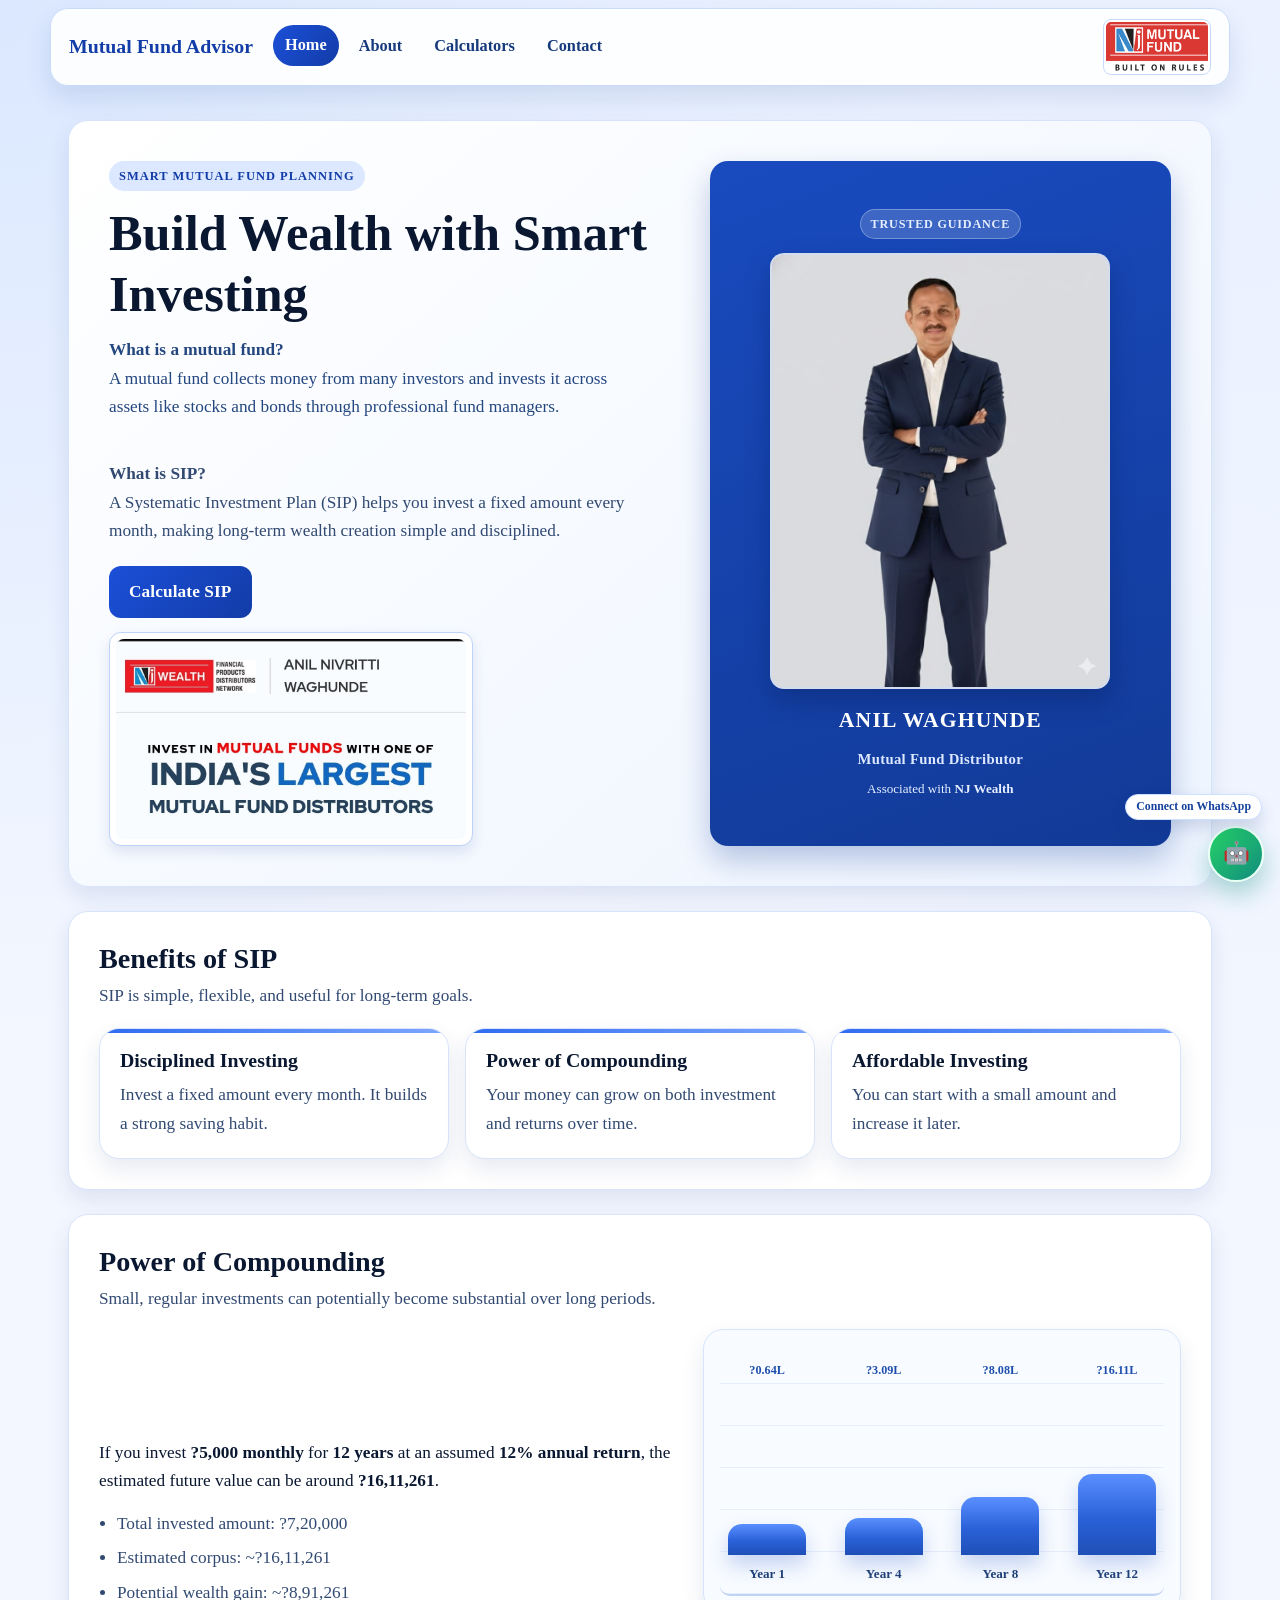
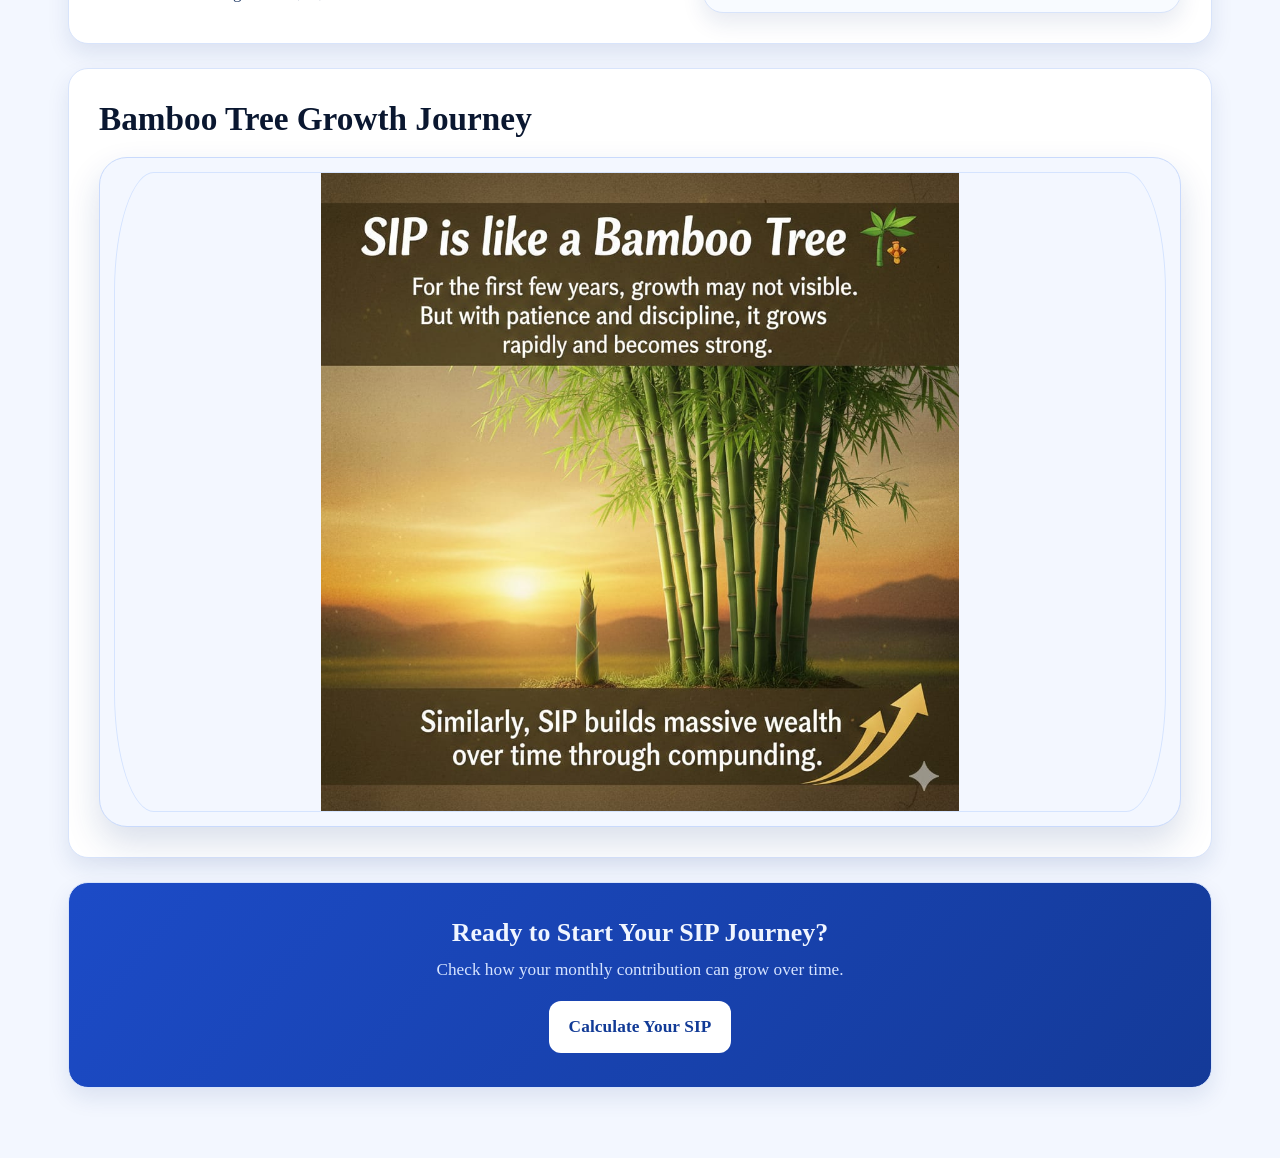
==== index.html @ 0ec26c94 "Add files via upload" ====
<!DOCTYPE html>
<html lang="en">
<head>
  <meta charset="UTF-8">
  <meta name="viewport" content="width=device-width, initial-scale=1.0">
  <title>Mutual Fund Advisor - Home</title>
  <link rel="stylesheet" href="style.css">
</head>
<body>
<header>
  <nav class="navbar">
    <a class="brand" href="index.html">Mutual Fund Advisor</a>
    <ul class="nav-links">
      <li><a class="active" href="index.html">Home</a></li>
      <li><a href="about.html">About</a></li>
      <li><a href="calculators.html">Calculators</a></li>
      <li><a href="contact.html">Contact</a></li>
    </ul>
    <div class="nav-right-logo">
      <img src="mutual-fund-logo.png" alt="Mutual Fund Built on Rules logo" onerror="this.onerror=null;this.src='NJ logo.png';">
    </div>
</nav>
</header>

<main class="home-page">
  <section class="hero">
    <div class="hero-content">
      <p class="eyebrow">Smart Mutual Fund Planning</p>
      <h1>Build Wealth with Smart Investing</h1>
      <p class="hero-intro"><strong>What is a mutual fund?</strong><br> A mutual fund collects money from many investors and invests it across assets like stocks and bonds through professional fund managers.</p>
      <br>
      <p class="hero-text"><strong>What is SIP?</strong><br> A Systematic Investment Plan (SIP) helps you invest a fixed amount every month, making long-term wealth creation simple and disciplined.</p>
      <a class="button" href="calculators.html">Calculate SIP</a>

      <div class="nj-left-badge">
        <img class="nj-left-image" src="nj-image.jpg" alt="NJ Wealth distribution network" onerror="this.onerror=null;this.src='NJ_image .jpeg';">
      </div>
    </div>

    <div class="hero-highlight distributor-box">
      <p class="distributor-kicker">Trusted Guidance</p>
      <img class="distributor-photo" src="distributor.jpg" alt="ANIL WAGHUNDE - Mutual Fund Distributor">
      <p class="distributor-name">ANIL WAGHUNDE</p>
      <p class="distributor-caption">Mutual Fund Distributor</p>
      <p class="distributor-affiliation">Associated with <b>NJ Wealth</b></p>
    </div>
  </section>

  <section class="section-block benefits">
    <div class="section-title">
      <h2>Benefits of SIP</h2>
      <p>SIP is simple, flexible, and useful for long-term goals.</p>
    </div>

    <div class="benefit-grid">
      <article class="benefit-card">
        <h3>Disciplined Investing</h3>
        <p>Invest a fixed amount every month. It builds a strong saving habit.</p>
      </article>

      <article class="benefit-card">
        <h3>Power of Compounding</h3>
        <p>Your money can grow on both investment and returns over time.</p>
      </article>

      <article class="benefit-card">
        <h3>Affordable Investing</h3>
        <p>You can start with a small amount and increase it later.</p>
      </article>
    </div>
  </section>

  <section class="section-block compounding">
    <div class="section-title">
      <h2>Power of Compounding</h2>
      <p>Small, regular investments can potentially become substantial over long periods.</p>
    </div>

    <div class="compounding-layout">
      <div class="compounding-copy">
        <p>If you invest <strong>?5,000 monthly</strong> for <strong>12 years</strong> at an assumed <strong>12% annual return</strong>, the estimated future value can be around <strong>?16,11,261</strong>.</p>
        <ul class="fact-list">
          <li>Total invested amount: ?7,20,000</li>
          <li>Estimated corpus: ~?16,11,261</li>
          <li>Potential wealth gain: ~?8,91,261</li>
        </ul>
</div>

      <div class="growth-visual" role="img" aria-label="Illustrative SIP growth for 12 years from year 1 to year 12.">
        <div class="growth-chart">
          <div class="bar-group">
            <span class="bar-value">?0.64L</span>
            <div class="bar" style="--h: 12%;"></div>
            <span class="bar-year">Year 1</span>
          </div>
          <div class="bar-group">
            <span class="bar-value">?3.09L</span>
            <div class="bar" style="--h: 22%;"></div>
            <span class="bar-year">Year 4</span>
          </div>
          <div class="bar-group">
            <span class="bar-value">?8.08L</span>
            <div class="bar" style="--h: 34%;"></div>
            <span class="bar-year">Year 8</span>
          </div>
          <div class="bar-group">
            <span class="bar-value">?16.11L</span>
            <div class="bar" style="--h: 48%;"></div>
            <span class="bar-year">Year 12</span>
          </div>
        </div>
      </div>
    </div>
  </section>

  <section class="section-block bamboo-section">
    <h2>Bamboo Tree Growth Journey</h2>

    <div class="bamboo-photo-frame">
      <img class="bamboo-photo" src="bambootree 2.png" alt="Bamboo tree growth by years" onerror="this.onerror=null;this.src='bamboo.jpg';">
    </div>
  </section>

  <section class="section-block cta"> 
    <h2>Ready to Start Your SIP Journey?</h2>
    <p>Check how your monthly contribution can grow over time.</p>
    <a class="button" href="calculators.html">Calculate Your SIP</a>
  </section>
</main>

<script src="script.js"></script>
</body>
</html>
---- style.css ----
:root {
  --bg: #f3f7ff;
  --surface: #ffffff;
  --surface-soft: #f8fbff;
  --text: #0a1730;
  --muted: #324a72;
  --primary: #1b4fd8;
  --primary-dark: #123ca7;
  --primary-soft: #dce8ff;
  --line: #d8e4fb;
  --shadow: 0 14px 34px rgba(25, 64, 146, 0.14);
  --shadow-soft: 0 10px 22px rgba(20, 52, 118, 0.1);
}

* {
  box-sizing: border-box;
  margin: 0;
  padding: 0;
}

html {
  scroll-behavior: smooth;
}

body {
  min-height: 100vh;
  font-family: "Times New Roman", Times, serif;
  font-size: 1.08rem;
  line-height: 1.65;
  color: var(--text);
  background:
    radial-gradient(circle at 0% 0%, #dbe8ff 0, transparent 34%),
    radial-gradient(circle at 96% 5%, #eaf1ff 0, transparent 36%),
    var(--bg);
}

h1,
h2,
h3,
.brand {
  font-family: "Times New Roman", Times, serif;
  line-height: 1.2;
  letter-spacing: 0;
}

img {
  max-width: 100%;
  display: block;
}

header {
  position: sticky;
  top: 0;
  z-index: 100;
  padding: 8px 14px 0;
}

.navbar {
  max-width: 1180px;
  margin: 0 auto;
  padding: 10px 18px;
  display: flex;
  flex-wrap: wrap;
  align-items: center;
  gap: 14px 20px;
  border: 1px solid #c9dafc;
  border-radius: 18px;
  background: rgba(255, 255, 255, 0.9);
  backdrop-filter: blur(10px);
  box-shadow: 0 12px 26px rgba(18, 54, 129, 0.12);
}

.brand {
  color: var(--primary-dark);
  text-decoration: none;
  font-size: 1.24rem;
  font-weight: 700;
}

.nav-links {
  list-style: none;
  display: flex;
  flex-wrap: wrap;
  gap: 8px;
}

.nav-right-logo {
  margin-left: auto;
  display: flex;
  align-items: center;
}

.nav-right-logo img {
  width: 108px;
  height: auto;
  border-radius: 8px;
  border: 1px solid #c7d9ff;
  background: #fff;
  padding: 2px;
}

.nav-links a {
  display: inline-block;
  text-decoration: none;
  color: #163a7c;
  font-size: 1.02rem;
  font-weight: 600;
  border-radius: 999px;
  padding: 7px 12px;
  transition: background-color 0.25s ease, color 0.25s ease, transform 0.25s ease;
}

.nav-links a:hover,
.nav-links a.active {
  color: #fff;
  background: linear-gradient(125deg, var(--primary), var(--primary-dark));
  transform: translateY(-1px);
}

.home-page {
  max-width: 1180px;
  margin: 34px auto 70px;
  padding: 0 20px;
  display: grid;
  gap: 24px;
}

.hero,
.section-block,
.container,
.benefit-card,
.growth-visual,
.timeline-list li {
  border: 1px solid var(--line);
  border-radius: 20px;
  background: var(--surface);
  box-shadow: var(--shadow-soft);
}

.hero {
  padding: 40px;
  display: grid;
  grid-template-columns: 1.25fr 1fr;
  gap: 24px;
  background:
    linear-gradient(140deg, #ffffff 0%, #f5f9ff 55%, #eef5ff 100%);
}

.eyebrow {
  display: inline-block;
  margin-bottom: 12px;
  padding: 5px 10px;
  border-radius: 999px;
  font-size: 0.78rem;
  letter-spacing: 1px;
  font-weight: 700;
  text-transform: uppercase;
  color: var(--primary-dark);
  background: var(--primary-soft);
}

.hero h1 {
  font-size: clamp(2rem, 4vw, 3.15rem);
  margin-bottom: 12px;
}

.hero-intro,
.hero-text {
  max-width: 60ch;
}

.hero-intro {
  color: #24477f;
  margin-bottom: 10px;
}

.hero-text {
  color: var(--muted);
  margin-bottom: 20px;
}

.nj-left-badge {
  margin-top: 14px;
  width: fit-content;
  max-width: 390px;
  border: 1px solid #bfd2fa;
  border-radius: 12px;
  background: #ffffff;
  padding: 6px;
  box-shadow: 0 6px 14px rgba(17, 61, 152, 0.12);
}

.nj-left-image {
  width: 100%;
  max-width: 350px;
  height: auto;
  display: block;
  border-radius: 8px;
  object-fit: contain;
}

.hero-highlight {
  padding: 22px;
  border-radius: 18px;
  background: linear-gradient(160deg, #194bbf, #123a97);
  color: #eaf2ff;
  box-shadow: 0 14px 30px rgba(22, 60, 150, 0.28);
}

.distributor-box {
  display: grid;
  align-content: center;
  justify-items: center;
  gap: 14px;
}

.distributor-photo {
  width: 100%;
  max-width: 340px;
  max-height: 520px;
  height: auto;
  object-fit: contain;
  object-position: center;
  border-radius: 14px;
  border: 2px solid rgba(227, 237, 255, 0.5);
  box-shadow: 0 12px 24px rgba(6, 30, 91, 0.35);
  background: #c6cede;
}

.distributor-kicker {
  display: inline-block;
  padding: 4px 10px;
  border-radius: 999px;
  background: rgba(255, 255, 255, 0.16);
  border: 1px solid rgba(220, 234, 255, 0.35);
  color: #e5efff;
  font-size: 0.76rem;
  font-weight: 700;
  letter-spacing: 0.8px;
  text-transform: uppercase;
}

.distributor-name {
  font-size: 1.35rem;
  font-weight: 800;
  letter-spacing: 1.2px;
  color: #ffffff;
  text-align: center;
}

.distributor-caption {
  margin-top: -6px;
  font-size: 0.92rem;
  font-weight: 600;
  letter-spacing: 0.3px;
  color: #dbe8ff;
  text-align: center;
}

.distributor-affiliation {
  margin-top: -6px;
  max-width: 34ch;
  font-size: 0.82rem;
  line-height: 1.45;
  color: #e5efff;
  text-align: center;
}

.highlight-label {
  font-size: 0.78rem;
  font-weight: 600;
  letter-spacing: 1px;
  text-transform: uppercase;
  opacity: 0.9;
}

.highlight-value {
  margin: 10px 0;
  font-size: clamp(1.8rem, 2.8vw, 2.35rem);
  font-family: "Times New Roman", Times, serif;
  font-weight: 700;
}

.highlight-text {
  color: #d8e5ff;
  font-size: 0.95rem;
}

.mini-growth {
  margin-top: 14px;
  padding: 10px 10px 8px;
  border: 1px solid rgba(214, 229, 255, 0.35);
  border-radius: 12px;
  background: rgba(255, 255, 255, 0.08);
}

.mini-growth-bars {
  height: 72px;
  display: grid;
  grid-template-columns: repeat(4, minmax(0, 1fr));
  gap: 8px;
  align-items: end;
}

.mini-bar {
  display: block;
  height: var(--h);
  min-height: 18%;
  border-radius: 8px 8px 2px 2px;
  background: linear-gradient(180deg, #9ec0ff, #eaf2ff);
}

.mini-growth-labels {
  margin-top: 6px;
  display: grid;
  grid-template-columns: repeat(4, minmax(0, 1fr));
  gap: 8px;
}

.mini-growth-labels span {
  text-align: center;
  font-size: 0.72rem;
  color: #dbe7ff;
}

.button {
  display: inline-flex;
  align-items: center;
  justify-content: center;
  text-decoration: none;
  border: none;
  font-family: "Times New Roman", Times, serif;
  font-weight: 700;
  letter-spacing: 0.1px;
  color: #fff;
  background: linear-gradient(130deg, var(--primary), var(--primary-dark));
  padding: 12px 20px;
  border-radius: 12px;
  transition: transform 0.25s ease, box-shadow 0.25s ease, filter 0.25s ease;
}

.button:hover {
  transform: translateY(-2px);
  box-shadow: 0 10px 22px rgba(27, 79, 216, 0.3);
  filter: brightness(1.04);
}

.button:active {
  transform: translateY(0);
}

.section-block {
  padding: 30px;
}

.section-title h2 {
  font-size: clamp(1.45rem, 2.2vw, 2rem);
  margin-bottom: 6px;
}

.section-title p {
  color: var(--muted);
}

.benefit-grid {
  margin-top: 18px;
  display: grid;
  grid-template-columns: repeat(3, minmax(0, 1fr));
  gap: 16px;
}

.benefit-card {
  position: relative;
  padding: 20px;
  overflow: hidden;
  transition: transform 0.25s ease, box-shadow 0.25s ease;
}

.benefit-card::before {
  content: "";
  position: absolute;
  inset: 0 0 auto 0;
  height: 4px;
  background: linear-gradient(90deg, #2d6bf0, #7ea6ff);
}

.benefit-card:hover {
  transform: translateY(-4px);
  box-shadow: var(--shadow);
}

.benefit-card h3 {
  font-size: 1.24rem;
  margin-bottom: 8px;
}

.benefit-card p {
  color: var(--muted);
}

.compounding-layout {
  margin-top: 16px;
  display: grid;
  grid-template-columns: 1.1fr 0.9fr;
  gap: 20px;
  align-items: end;
}

.fact-list {
  margin-top: 14px;
  padding-left: 18px;
  color: var(--muted);
}

.fact-list li {
  margin-bottom: 6px;
}

.growth-visual {
  padding: 16px;
  background: var(--surface-soft);
}

.growth-chart {
  height: 250px;
  display: flex;
  align-items: end;
  justify-content: space-between;
  gap: 10px;
  padding: 14px 8px 10px;
  border-bottom: 2px solid #bfd1f4;
  border-radius: 10px;
  background:
    repeating-linear-gradient(
      to top,
      rgba(30, 86, 210, 0.08) 0,
      rgba(30, 86, 210, 0.08) 1px,
      transparent 1px,
      transparent 42px
    );
}

.bar-group {
  width: 78px;
  height: 100%;
  display: grid;
  grid-template-rows: auto 1fr auto;
  justify-items: center;
  align-items: end;
}

.bar-value {
  margin-bottom: 6px;
  font-size: 0.76rem;
  font-weight: 700;
  color: #1e4fae;
}

.bar {
  width: 100%;
  height: var(--h);
  min-height: 18%;
  border-radius: 14px 14px 0 0;
  background: linear-gradient(180deg, #5a8fff 0%, #2a61d8 55%, #1f4fb7 100%);
  box-shadow: 0 10px 20px rgba(34, 86, 201, 0.24);
}

.bar-year {
  margin-top: 8px;
  font-size: 0.82rem;
  font-weight: 700;
  color: #1f3f78;
}

.chart-caption {
  margin-top: 14px;
  font-size: 0.84rem;
  color: var(--muted);
}

.timeline-list {
  margin-top: 14px;
  list-style: none;
  display: grid;
  gap: 12px;
}

.timeline-list li {
  position: relative;
  padding: 15px 16px 15px 48px;
  background: linear-gradient(180deg, #ffffff, #f7fbff);
}

.timeline-list li::before {
  content: "";
  position: absolute;
  left: 16px;
  top: 20px;
  width: 15px;
  height: 15px;
  border-radius: 50%;
  background: linear-gradient(180deg, #4f86f7, #2a66ea);
  box-shadow: 0 0 0 4px rgba(75, 130, 245, 0.2);
}

.year {
  font-family: "Times New Roman", Times, serif;
  font-weight: 700;
}

.timeline-list li p:last-child {
  color: var(--muted);
}

.cta {
  text-align: center;
  padding: 34px;
  background: linear-gradient(130deg, #1c4bc7, #143a98);
  color: #f0f5ff;
}

.cta p {
  color: #d5e3ff;
  margin: 8px 0 16px;
}

.cta .button {
  color: #113a96;
  background: #ffffff;
}

.container {
  max-width: 980px;
  margin: 42px auto 72px;
  padding: 34px;
  background: linear-gradient(180deg, #ffffff, #f9fbff);
}

.container h1 {
  font-size: clamp(1.8rem, 3vw, 2.5rem);
  margin-bottom: 10px;
}

.container p {
  color: var(--muted);
  font-size: 1.02rem;
  max-width: 70ch;
}

.reveal {
  opacity: 0;
  transform: translateY(20px);
  transition: opacity 0.6s ease, transform 0.6s ease;
}

.reveal.in-view {
  opacity: 1;
  transform: translateY(0);
}

@media (max-width: 1024px) {
  .hero {
    grid-template-columns: 1fr;
  }

  .compounding-layout {
    grid-template-columns: 1fr;
  }

  .benefit-grid {
    grid-template-columns: repeat(2, minmax(0, 1fr));
  }

  .container {
    margin-left: 16px;
    margin-right: 16px;
  }
}

@media (max-width: 760px) {
  .home-page {
    margin-top: 24px;
    padding: 0 12px;
    gap: 18px;
  }

  .hero,
  .section-block,
  .container {
    border-radius: 16px;
  }

  .hero {
    padding: 24px;
  }

  .nj-left-badge {
    max-width: 320px;
  }

  .nj-left-image {
    max-width: 300px;
  }

  .section-block,
  .container {
    padding: 22px;
  }

  .benefit-grid {
    grid-template-columns: 1fr;
  }

  .navbar {
    padding: 12px;
    border-radius: 14px;
  }

  .nav-links {
    gap: 4px;
  }

  .nav-right-logo {
    width: 100%;
    justify-content: flex-end;
  }

  .nav-right-logo img {
    width: 86px;
  }

  .nav-links a {
    font-size: 0.88rem;
    padding: 6px 10px;
  }

  .bar-group {
    width: 66px;
  }
}

@media (max-width: 520px) {
  .growth-chart {
    height: 220px;
    gap: 6px;
    padding: 12px 4px 8px;
  }

  .bar-group {
    width: 56px;
  }

  .bar-value {
    font-size: 0.7rem;
  }

  .bar-year {
    font-size: 0.76rem;
  }

  .chart-caption {
    margin-top: 12px;
  }

  .brand {
    font-size: 1rem;
  }
}

@media (prefers-reduced-motion: reduce) {
  html {
    scroll-behavior: auto;
  }

  * {
    animation: none !important;
    transition: none !important;
  }

  .reveal {
    opacity: 1;
    transform: none;
  }
}

.calculators-page {
  max-width: 1180px;
  margin: 34px auto 70px;
  padding: 0 20px;
  display: grid;
  gap: 20px;
}

.page-intro-card {
  border: 1px solid var(--line);
  border-radius: 20px;
  background: linear-gradient(145deg, #ffffff, #f4f8ff);
  box-shadow: var(--shadow-soft);
  padding: 30px;
}

.page-intro-card h1 {
  font-size: clamp(1.75rem, 3.1vw, 2.6rem);
  margin-bottom: 8px;
}

.page-intro-card p {
  max-width: 72ch;
  color: var(--muted);
}

.calculator-grid {
  display: grid;
  grid-template-columns: repeat(2, minmax(0, 1fr));
  gap: 18px;
}

.calculator-card {
  border: 1px solid var(--line);
  border-radius: 20px;
  background: #ffffff;
  box-shadow: var(--shadow-soft);
  padding: 24px;
}

.calculator-card h2 {
  font-size: 1.28rem;
  margin-bottom: 10px;
  color: #143770;
}

.calculator-desc {
  color: var(--muted);
  margin-bottom: 14px;
  font-size: 0.95rem;
}

.calculator-form {
  display: grid;
  gap: 12px;
}

.form-group {
  display: grid;
  gap: 6px;
}

.form-group label {
  font-weight: 600;
  font-size: 0.9rem;
  color: #234a8d;
}

.form-group input {
  width: 100%;
  border: 1px solid #bfd3fb;
  border-radius: 12px;
  padding: 11px 12px;
  background: #fbfdff;
  font: inherit;
  color: var(--text);
  transition: border-color 0.2s ease, box-shadow 0.2s ease;
}

.form-group input:focus {
  outline: none;
  border-color: #2f67e8;
  box-shadow: 0 0 0 3px rgba(47, 103, 232, 0.16);
}

.calc-button {
  margin-top: 2px;
}

.result-box {
  margin-top: 16px;
  border: 1px solid #cddcfb;
  border-radius: 14px;
  background: #f7faff;
  padding: 14px;
}

.result-box p {
  display: flex;
  align-items: center;
  justify-content: space-between;
  gap: 10px;
  margin-bottom: 8px;
  color: #274674;
}

.result-box p:last-child {
  margin-bottom: 0;
}

.result-box strong {
  color: #123a9f;
}

.result-message {
  color: #b02222 !important;
  font-weight: 600;
  justify-content: flex-start !important;
}

@media (max-width: 1024px) {
  .calculator-grid {
    grid-template-columns: 1fr;
  }
}

@media (max-width: 760px) {
  .calculators-page {
    margin-top: 24px;
    padding: 0 12px;
  }

  .page-intro-card,
  .calculator-card {
    border-radius: 16px;
    padding: 20px;
  }
}








.bamboo-section h2 {
  margin-bottom: 18px;
  font-size: clamp(1.6rem, 2.6vw, 2.2rem);
}

.bamboo-photo-frame {
  max-width: 1120px;
  margin: 0 auto;
  padding: 14px;
  border: 1px solid #c9dafc;
  border-radius: 28px;
  background: var(--bg);
  box-shadow: 0 16px 34px rgba(18, 54, 129, 0.16);
  overflow: hidden;
}

.bamboo-photo {
  width: 100%;
  height: auto;
  max-height: 640px;
  object-fit: contain;
  object-position: center;
  border-radius: 40px / 120px;
  border: 1px solid #d5e4ff;
}











.about-page {
  max-width: 1180px;
  margin: 34px auto 70px;
  padding: 0 20px;
  display: grid;
  gap: 18px;
}

.about-hero-card,
.about-card,
.about-closing {
  border: 1px solid var(--line);
  border-radius: 20px;
  background: var(--surface);
  box-shadow: var(--shadow-soft);
}

.about-hero-card {
  padding: 30px;
}

.about-tag {
  display: inline-block;
  margin-bottom: 10px;
  padding: 5px 10px;
  border-radius: 999px;
  font-size: 0.78rem;
  font-weight: 700;
  letter-spacing: 0.9px;
  text-transform: uppercase;
  color: var(--primary-dark);
  background: var(--primary-soft);
}

.about-hero-card h1 {
  font-size: clamp(1.9rem, 3vw, 2.7rem);
  margin-bottom: 12px;
}

.about-hero-card p {
  color: var(--muted);
  max-width: 78ch;
  margin-bottom: 8px;
}

.about-hero-card p:last-child {
  margin-bottom: 0;
}

.about-grid {
  display: grid;
  grid-template-columns: repeat(2, minmax(0, 1fr));
  gap: 16px;
}

.about-card {
  padding: 24px;
}

.about-card h2 {
  font-size: 1.35rem;
  margin-bottom: 8px;
}

.about-card p {
  color: var(--muted);
  margin-bottom: 10px;
}

.about-list {
  list-style: none;
  display: grid;
  gap: 8px;
}

.about-list li {
  position: relative;
  padding-left: 20px;
  color: #24477f;
  font-weight: 500;
}

.about-list li::before {
  content: "";
  width: 8px;
  height: 8px;
  border-radius: 50%;
  background: #2a66ea;
  position: absolute;
  left: 0;
  top: 10px;
}

.about-closing {
  padding: 20px 24px;
  background: linear-gradient(130deg, #1c4bc7, #143a98);
}

.about-closing p {
  color: #e8f0ff;
  text-align: center;
  font-weight: 600;
}

@media (max-width: 760px) {
  .about-page {
    margin-top: 24px;
    padding: 0 12px;
  }

  .about-grid {
    grid-template-columns: 1fr;
  }

  .about-hero-card,
  .about-card,
  .about-closing {
    border-radius: 16px;
  }

  .about-hero-card,
  .about-card {
    padding: 20px;
  }
}

.contact-page {
  max-width: 1180px;
  margin: 34px auto 70px;
  padding: 0 20px;
  display: grid;
  grid-template-columns: 1fr 1fr;
  gap: 18px;
}

.contact-info-card,
.contact-form-card {
  border: 1px solid var(--line);
  border-radius: 20px;
  background: var(--surface);
  box-shadow: var(--shadow-soft);
  padding: 28px;
}

.contact-info-card h1 {
  font-size: clamp(1.9rem, 3vw, 2.6rem);
  margin-bottom: 10px;
}

.contact-info-card h2,
.contact-form-card h2 {
  font-size: 1.35rem;
  margin-top: 16px;
  margin-bottom: 8px;
}

.contact-info-card p {
  color: var(--muted);
  margin-bottom: 8px;
}

.contact-form {
  display: grid;
  gap: 10px;
}

.contact-form label {
  font-weight: 600;
  color: #24477f;
}

.contact-form input,
.contact-form textarea {
  width: 100%;
  border: 1px solid #bfd3fb;
  border-radius: 12px;
  padding: 11px 12px;
  background: #fbfdff;
  font: inherit;
  color: var(--text);
}

.contact-form input:focus,
.contact-form textarea:focus {
  outline: none;
  border-color: #2f67e8;
  box-shadow: 0 0 0 3px rgba(47, 103, 232, 0.16);
}

.whatsapp-robot {
  position: fixed;
  right: 16px;
  bottom: 18px;
  width: 56px;
  height: 56px;
  border-radius: 50%;
  background: linear-gradient(135deg, #25d366, #128c7e);
  color: #fff;
  display: inline-flex;
  align-items: center;
  justify-content: center;
  text-decoration: none;
  box-shadow: 0 12px 24px rgba(18, 140, 126, 0.35);
  z-index: 999;
  border: 2px solid #e8fff4;
}

.whatsapp-robot::before {
  content: attr(data-label);
  position: absolute;
  right: 0;
  bottom: calc(100% + 8px);
  padding: 6px 10px;
  border-radius: 999px;
  background: #ffffff;
  border: 1px solid #cde0ff;
  box-shadow: 0 8px 16px rgba(20, 52, 118, 0.16);
  color: #14419d;
  font-size: 0.74rem;
  font-weight: 700;
  line-height: 1;
  white-space: nowrap;
}

.robot-icon {
  font-size: 1.35rem;
  line-height: 1;
}

.whatsapp-robot:hover {
  transform: translateY(-2px);
}

@media (max-width: 900px) {
  .contact-page {
    grid-template-columns: 1fr;
  }
}

@media (max-width: 760px) {
  .contact-page {
    margin-top: 24px;
    padding: 0 12px;
  }

  .contact-info-card,
  .contact-form-card {
    border-radius: 16px;
    padding: 20px;
  }

  .whatsapp-robot {
    width: 50px;
    height: 50px;
    right: 12px;
    bottom: 14px;
  }

  .whatsapp-robot::before {
    font-size: 0.68rem;
    padding: 5px 8px;
    bottom: calc(100% + 6px);
  }

  .robot-icon {
    font-size: 1.2rem;
  }
}



/* Responsive polish for mobile, tablet, and laptop */
body {
  overflow-x: hidden;
}

@media (max-width: 1200px) {
  header {
    padding: 8px 10px 0;
  }

  .navbar {
    width: min(1180px, calc(100% - 16px));
    margin: 0 auto;
  }

  .home-page,
  .about-page,
  .calculators-page,
  .contact-page {
    padding-left: 16px;
    padding-right: 16px;
  }

  .hero {
    padding: 34px;
  }
}

@media (max-width: 992px) {
  .navbar {
    padding: 10px 12px;
    gap: 10px 12px;
    border-radius: 14px;
  }

  .brand {
    font-size: 1rem;
  }

  .nav-links {
    gap: 6px;
  }

  .nav-links a {
    font-size: 0.88rem;
    padding: 6px 10px;
  }

  .nav-right-logo img {
    width: 88px;
  }

  .hero {
    grid-template-columns: 1fr;
    padding: 28px;
  }

  .section-block,
  .container,
  .page-intro-card,
  .calculator-card,
  .about-hero-card,
  .about-card,
  .about-closing,
  .contact-info-card,
  .contact-form-card {
    padding: 22px;
  }

  .benefit-grid {
    grid-template-columns: repeat(2, minmax(0, 1fr));
  }

  .compounding-layout,
  .about-grid,
  .contact-page,
  .calculator-grid {
    grid-template-columns: 1fr;
  }
}

@media (max-width: 768px) {
  header {
    padding: 6px 8px 0;
  }

  .navbar {
    padding: 9px 10px;
    gap: 8px 10px;
  }

  .brand {
    font-size: 0.96rem;
  }

  .nav-links {
    order: 3;
    width: 100%;
    flex-wrap: nowrap;
    overflow-x: auto;
    -webkit-overflow-scrolling: touch;
    padding-bottom: 2px;
  }

  .nav-links li {
    flex: 0 0 auto;
  }

  .nav-right-logo {
    order: 2;
    margin-left: auto;
  }

  .home-page,
  .about-page,
  .calculators-page,
  .contact-page {
    margin-top: 22px;
    padding: 0 12px;
    gap: 16px;
  }

  .hero,
  .section-block,
  .container,
  .page-intro-card,
  .calculator-card,
  .about-hero-card,
  .about-card,
  .about-closing,
  .contact-info-card,
  .contact-form-card {
    border-radius: 14px;
    padding: 18px;
  }

  .hero h1 {
    font-size: clamp(1.9rem, 9vw, 2.45rem);
  }

  .hero-intro,
  .hero-text,
  .container p,
  .calculator-desc {
    font-size: 0.95rem;
  }

  .nj-left-image {
    max-width: 100%;
  }

  .growth-chart {
    height: 210px;
    gap: 6px;
    padding: 10px 4px 6px;
  }

  .bar-group {
    width: 54px;
  }

  .bar-value {
    font-size: 0.68rem;
  }

  .bar-year {
    font-size: 0.75rem;
  }

  .contact-form input,
  .contact-form textarea,
  .form-group input {
    font-size: 16px;
  }

  .whatsapp-robot {
    width: 48px;
    height: 48px;
    right: 10px;
    bottom: 12px;
  }

  .whatsapp-robot::before {
    font-size: 0.66rem;
    padding: 4px 7px;
  }
}

@media (max-width: 480px) {
  .navbar {
    border-radius: 12px;
  }

  .nav-right-logo img {
    width: 72px;
  }

  .nav-links a {
    padding: 6px 9px;
    font-size: 0.84rem;
  }

  .home-page,
  .about-page,
  .calculators-page,
  .contact-page {
    padding: 0 10px;
  }

  .bar-group {
    width: 49px;
  }

  .whatsapp-robot::before {
    display: none;
  }
}

@media (min-width: 993px) and (max-width: 1366px) {
  .home-page,
  .about-page,
  .calculators-page,
  .contact-page {
    padding-left: 18px;
    padding-right: 18px;
  }
}
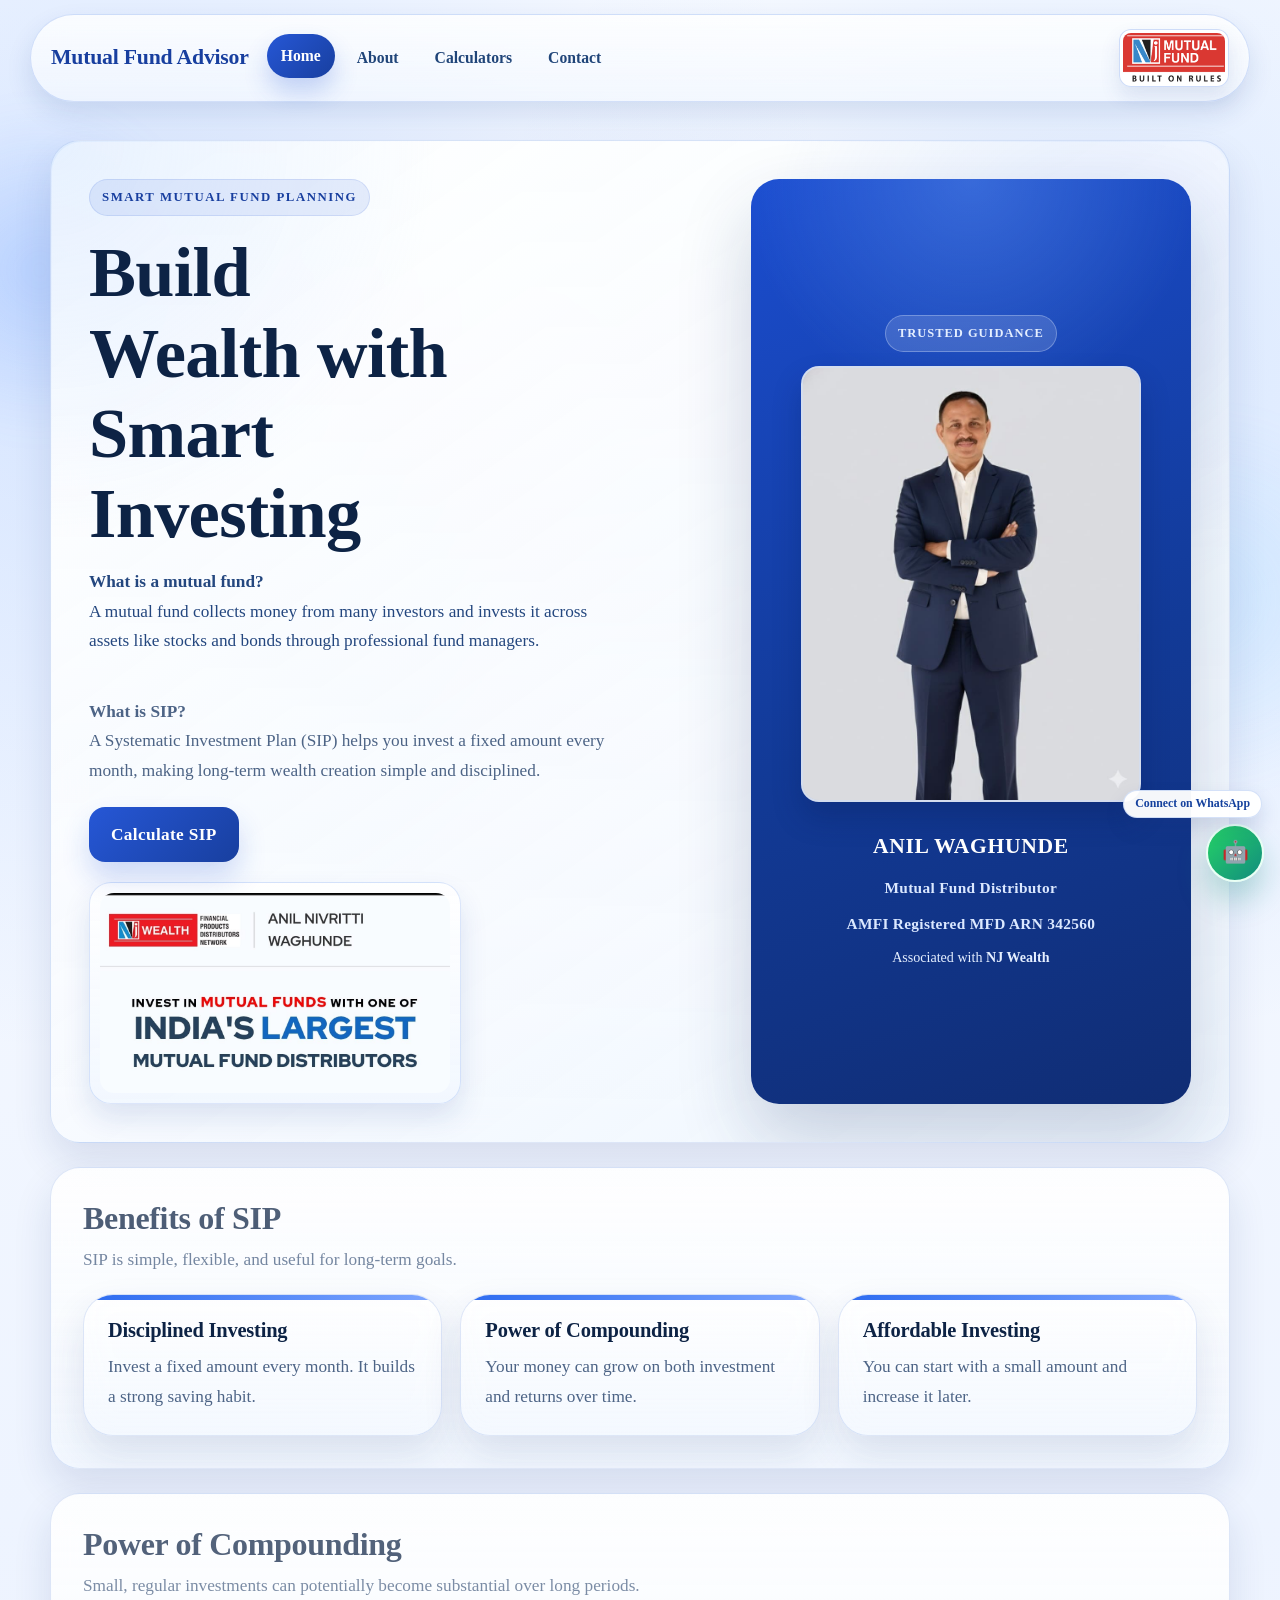
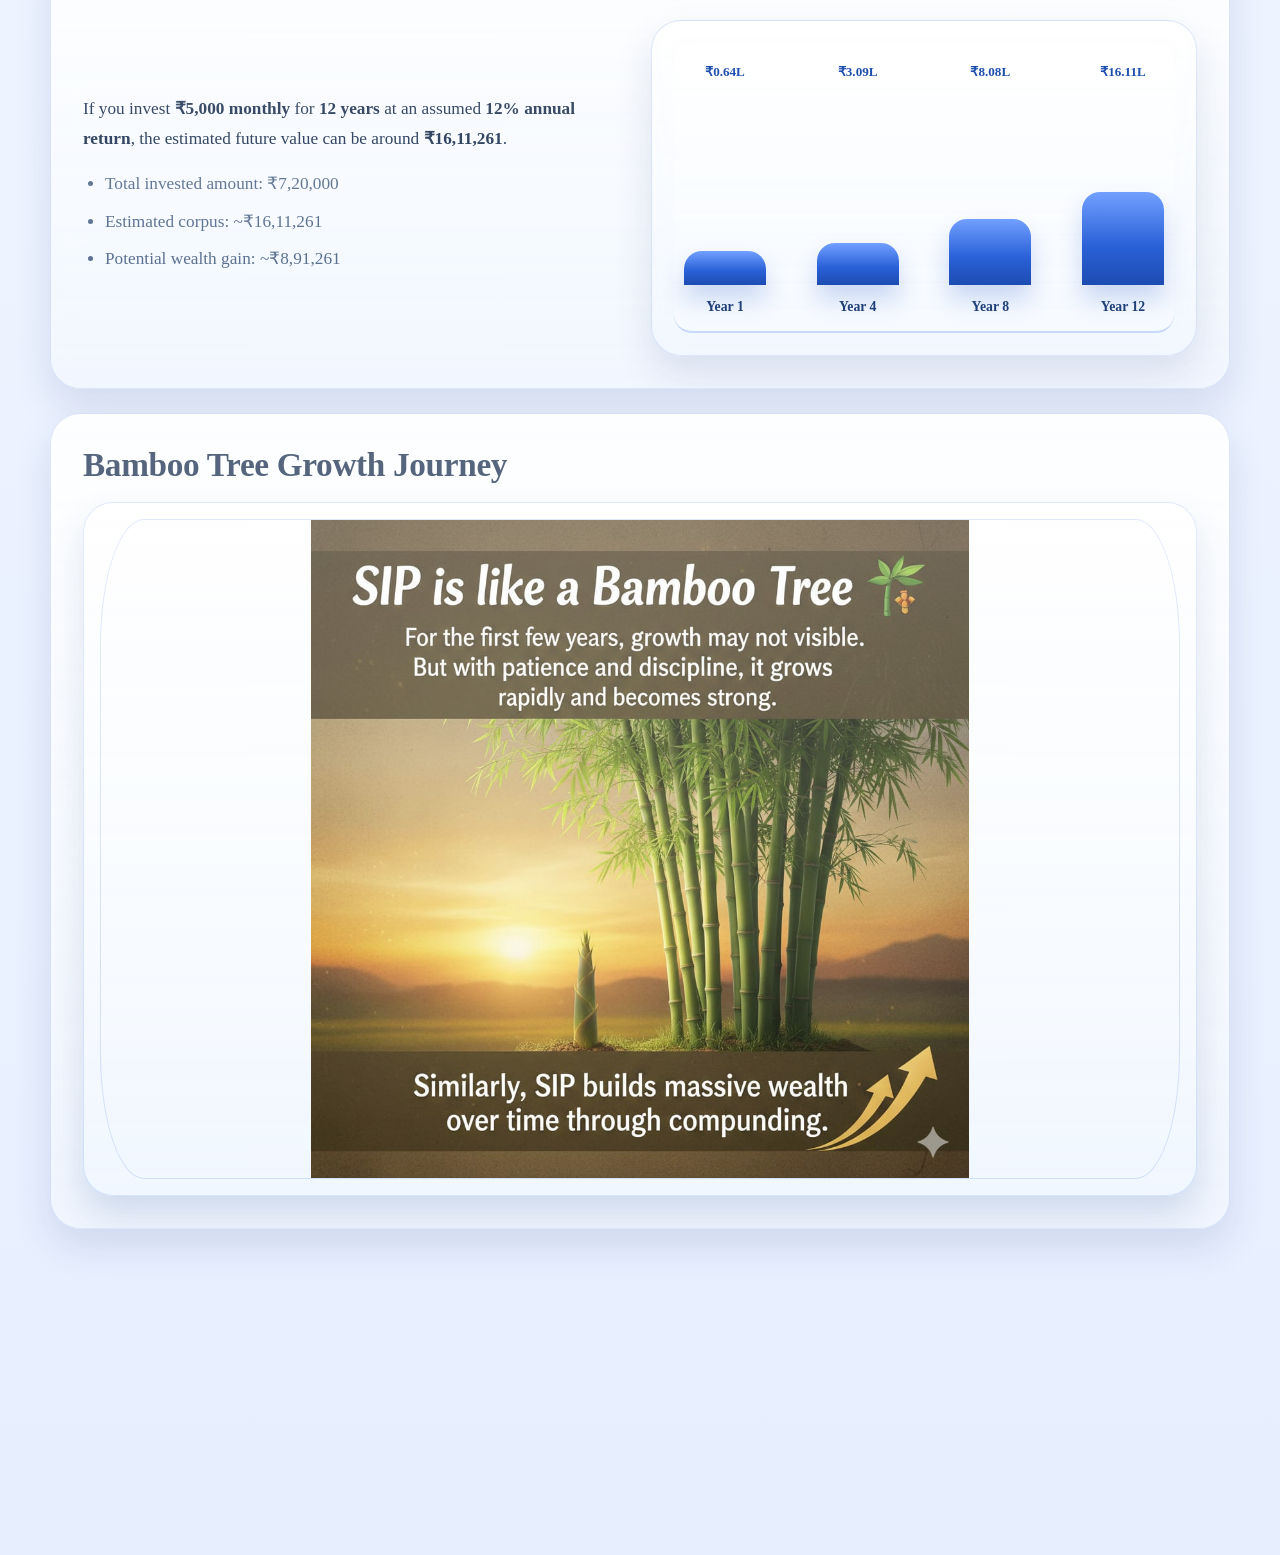
==== commit e6037eb1: "first commit" ====
--- a/index.html
+++ b/index.html
@@ -42,6 +42,7 @@
       <img class="distributor-photo" src="distributor.jpg" alt="ANIL WAGHUNDE - Mutual Fund Distributor">
       <p class="distributor-name">ANIL WAGHUNDE</p>
       <p class="distributor-caption">Mutual Fund Distributor</p>
+      <p class="distributor-caption">AMFI Registered MFD ARN 342560</p>
       <p class="distributor-affiliation">Associated with <b>NJ Wealth</b></p>
     </div>
   </section>
@@ -78,33 +79,33 @@
 
     <div class="compounding-layout">
       <div class="compounding-copy">
-        <p>If you invest <strong>?5,000 monthly</strong> for <strong>12 years</strong> at an assumed <strong>12% annual return</strong>, the estimated future value can be around <strong>?16,11,261</strong>.</p>
+        <p>If you invest <strong>&#8377;5,000 monthly</strong> for <strong>12 years</strong> at an assumed <strong>12% annual return</strong>, the estimated future value can be around <strong>&#8377;16,11,261</strong>.</p>
         <ul class="fact-list">
-          <li>Total invested amount: ?7,20,000</li>
-          <li>Estimated corpus: ~?16,11,261</li>
-          <li>Potential wealth gain: ~?8,91,261</li>
+          <li>Total invested amount: &#8377;7,20,000</li>
+          <li>Estimated corpus: ~&#8377;16,11,261</li>
+          <li>Potential wealth gain: ~&#8377;8,91,261</li>
         </ul>
 </div>
 
       <div class="growth-visual" role="img" aria-label="Illustrative SIP growth for 12 years from year 1 to year 12.">
         <div class="growth-chart">
           <div class="bar-group">
-            <span class="bar-value">?0.64L</span>
+            <span class="bar-value">&#8377;0.64L</span>
             <div class="bar" style="--h: 12%;"></div>
             <span class="bar-year">Year 1</span>
           </div>
           <div class="bar-group">
-            <span class="bar-value">?3.09L</span>
+            <span class="bar-value">&#8377;3.09L</span>
             <div class="bar" style="--h: 22%;"></div>
             <span class="bar-year">Year 4</span>
           </div>
           <div class="bar-group">
-            <span class="bar-value">?8.08L</span>
+            <span class="bar-value">&#8377;8.08L</span>
             <div class="bar" style="--h: 34%;"></div>
             <span class="bar-year">Year 8</span>
           </div>
           <div class="bar-group">
-            <span class="bar-value">?16.11L</span>
+            <span class="bar-value">&#8377;16.11L</span>
             <div class="bar" style="--h: 48%;"></div>
             <span class="bar-year">Year 12</span>
           </div>
@@ -131,38 +132,3 @@
 <script src="script.js"></script>
 </body>
 </html>
-
-
-
-
-
-
-
-
-
-
-
-
-
-
-
-
-
-
-
-
-
-
-
-
-
-
-
-
-
-
-
-
-
-
-
--- a/style.css
+++ b/style.css
@@ -1,15 +1,24 @@
 :root {
-  --bg: #f3f7ff;
-  --surface: #ffffff;
-  --surface-soft: #f8fbff;
-  --text: #0a1730;
-  --muted: #324a72;
-  --primary: #1b4fd8;
-  --primary-dark: #123ca7;
-  --primary-soft: #dce8ff;
-  --line: #d8e4fb;
-  --shadow: 0 14px 34px rgba(25, 64, 146, 0.14);
-  --shadow-soft: 0 10px 22px rgba(20, 52, 118, 0.1);
+  --bg: #edf4ff;
+  --bg-deep: #dde9ff;
+  --surface: rgba(255, 255, 255, 0.78);
+  --surface-strong: rgba(255, 255, 255, 0.92);
+  --surface-soft: rgba(244, 248, 255, 0.85);
+  --text: #0d2345;
+  --muted: #4d6486;
+  --primary: #2657d6;
+  --primary-dark: #183f9f;
+  --primary-soft: rgba(38, 87, 214, 0.1);
+  --line: rgba(120, 155, 222, 0.24);
+  --line-strong: rgba(103, 142, 215, 0.42);
+  --shadow-soft: 0 18px 38px rgba(21, 52, 117, 0.12);
+  --shadow-card: 0 26px 56px rgba(18, 44, 102, 0.16);
+  --shadow-deep: 0 34px 74px rgba(17, 40, 95, 0.2);
+  --glow: rgba(86, 138, 255, 0.22);
+  --radius-xl: 30px;
+  --radius-lg: 24px;
+  --radius-md: 18px;
+  --radius-sm: 14px;
 }
 
 * {
@@ -24,14 +33,42 @@
 
 body {
   min-height: 100vh;
-  font-family: "Times New Roman", Times, serif;
+  overflow-x: hidden;
+  font-family: "Times New Roman", Times, serif;
   font-size: 1.08rem;
-  line-height: 1.65;
+  line-height: 1.7;
   color: var(--text);
   background:
-    radial-gradient(circle at 0% 0%, #dbe8ff 0, transparent 34%),
-    radial-gradient(circle at 96% 5%, #eaf1ff 0, transparent 36%),
-    var(--bg);
+    radial-gradient(circle at 8% 10%, rgba(115, 167, 255, 0.26), transparent 24%),
+    radial-gradient(circle at 88% 12%, rgba(90, 156, 255, 0.18), transparent 22%),
+    linear-gradient(180deg, #f9fbff 0%, #eef4ff 48%, #e7efff 100%);
+}
+
+/* Major visual change: ambient background glows for premium depth */
+body::before,
+body::after {
+  content: "";
+  position: fixed;
+  border-radius: 50%;
+  pointer-events: none;
+  z-index: -1;
+  filter: blur(18px);
+}
+
+body::before {
+  top: 110px;
+  left: -120px;
+  width: 320px;
+  height: 320px;
+  background: radial-gradient(circle, rgba(76, 138, 255, 0.24) 0%, rgba(76, 138, 255, 0) 72%);
+}
+
+body::after {
+  right: -110px;
+  bottom: 120px;
+  width: 360px;
+  height: 360px;
+  background: radial-gradient(circle, rgba(108, 195, 255, 0.18) 0%, rgba(108, 195, 255, 0) 74%);
 }
 
 h1,
@@ -39,8 +76,12 @@
 h3,
 .brand {
   font-family: "Times New Roman", Times, serif;
-  line-height: 1.2;
-  letter-spacing: 0;
+  line-height: 1.14;
+  letter-spacing: -0.01em;
+}
+
+a {
+  color: inherit;
 }
 
 img {
@@ -51,29 +92,37 @@
 header {
   position: sticky;
   top: 0;
-  z-index: 100;
-  padding: 8px 14px 0;
-}
-
+  z-index: 120;
+  padding: 14px 18px 0;
+}
+
+/* Major visual change: sticky glass navbar with premium depth */
 .navbar {
-  max-width: 1180px;
+  max-width: 1220px;
   margin: 0 auto;
-  padding: 10px 18px;
+  padding: 14px 20px;
   display: flex;
   flex-wrap: wrap;
   align-items: center;
-  gap: 14px 20px;
-  border: 1px solid #c9dafc;
-  border-radius: 18px;
-  background: rgba(255, 255, 255, 0.9);
-  backdrop-filter: blur(10px);
+  gap: 14px 18px;
+  border: 1px solid rgba(151, 181, 239, 0.4);
+  border-radius: 999px;
+  background: linear-gradient(180deg, rgba(255, 255, 255, 0.82), rgba(245, 249, 255, 0.68));
+  backdrop-filter: blur(18px);
   box-shadow: 0 12px 26px rgba(18, 54, 129, 0.12);
+  transition: transform 0.28s ease, box-shadow 0.28s ease, background-color 0.28s ease;
+}
+
+.navbar.is-scrolled {
+  transform: translateY(2px);
+  box-shadow: 0 18px 36px rgba(19, 49, 114, 0.16);
+  background: linear-gradient(180deg, rgba(255, 255, 255, 0.9), rgba(246, 250, 255, 0.8));
 }
 
 .brand {
   color: var(--primary-dark);
   text-decoration: none;
-  font-size: 1.24rem;
+  font-size: 1.36rem;
   font-weight: 700;
 }
 
@@ -91,77 +140,154 @@
 }
 
 .nav-right-logo img {
-  width: 108px;
+  width: 110px;
   height: auto;
-  border-radius: 8px;
-  border: 1px solid #c7d9ff;
-  background: #fff;
-  padding: 2px;
+  border-radius: 12px;
+  border: 1px solid rgba(134, 169, 238, 0.4);
+  background: rgba(255, 255, 255, 0.92);
+  padding: 3px;
+  box-shadow: 0 10px 20px rgba(32, 67, 145, 0.12);
 }
 
 .nav-links a {
-  display: inline-block;
+  display: inline-flex;
+  align-items: center;
+  justify-content: center;
   text-decoration: none;
-  color: #163a7c;
-  font-size: 1.02rem;
-  font-weight: 600;
+  color: #204579;
+  font-size: 0.98rem;
+  font-weight: 700;
   border-radius: 999px;
-  padding: 7px 12px;
-  transition: background-color 0.25s ease, color 0.25s ease, transform 0.25s ease;
+  padding: 9px 14px;
+  transition: transform 0.24s ease, box-shadow 0.24s ease, background-color 0.24s ease, color 0.24s ease;
 }
 
 .nav-links a:hover,
 .nav-links a.active {
   color: #fff;
-  background: linear-gradient(125deg, var(--primary), var(--primary-dark));
-  transform: translateY(-1px);
-}
-
-.home-page {
-  max-width: 1180px;
-  margin: 34px auto 70px;
+  background: linear-gradient(135deg, var(--primary), var(--primary-dark));
+  box-shadow: 0 14px 24px rgba(37, 87, 214, 0.24);
+  transform: translateY(-2px);
+}
+
+.home-page,
+.about-page,
+.calculators-page,
+.contact-page {
+  max-width: 1220px;
+  margin: 38px auto 82px;
   padding: 0 20px;
   display: grid;
   gap: 24px;
 }
 
+/* Major visual change: layered cards across the website */
 .hero,
 .section-block,
 .container,
 .benefit-card,
 .growth-visual,
-.timeline-list li {
+.timeline-list li,
+.page-intro-card,
+.calculator-card,
+.about-hero-card,
+.about-card,
+.about-closing,
+.contact-info-card,
+.contact-form-card {
+  position: relative;
+  overflow: hidden;
   border: 1px solid var(--line);
-  border-radius: 20px;
-  background: var(--surface);
+  border-radius: var(--radius-xl);
+  background: linear-gradient(180deg, rgba(255, 255, 255, 0.86), rgba(243, 248, 255, 0.74));
+  backdrop-filter: blur(16px);
   box-shadow: var(--shadow-soft);
 }
 
+.hero::before,
+.section-block::before,
+.page-intro-card::before,
+.calculator-card::before,
+.about-hero-card::before,
+.about-card::before,
+.contact-info-card::before,
+.contact-form-card::before {
+  content: "";
+  position: absolute;
+  inset: 1px;
+  border-radius: inherit;
+  pointer-events: none;
+  background: linear-gradient(180deg, rgba(255, 255, 255, 0.32), rgba(255, 255, 255, 0));
+}
+
+.hero,
+.section-block,
+.container,
+.page-intro-card,
+.calculator-card,
+.about-hero-card,
+.about-card,
+.contact-info-card,
+.contact-form-card,
+.benefit-card,
+.growth-visual,
+.bamboo-photo-frame {
+  transition: transform 0.32s ease, box-shadow 0.32s ease, border-color 0.32s ease;
+}
+
+.hero:hover,
+.section-block:hover,
+.container:hover,
+.page-intro-card:hover,
+.calculator-card:hover,
+.about-hero-card:hover,
+.about-card:hover,
+.contact-info-card:hover,
+.contact-form-card:hover,
+.benefit-card:hover,
+.growth-visual:hover,
+.bamboo-photo-frame:hover {
+  transform: translateY(-6px);
+  box-shadow: var(--shadow-card);
+  border-color: var(--line-strong);
+}
+
 .hero {
-  padding: 40px;
-  display: grid;
-  grid-template-columns: 1.25fr 1fr;
-  gap: 24px;
+  padding: 38px;
+  display: grid;
+  grid-template-columns: 1.18fr 0.82fr;
+  gap: 28px;
+  align-items: stretch;
   background:
-    linear-gradient(140deg, #ffffff 0%, #f5f9ff 55%, #eef5ff 100%);
+    radial-gradient(circle at top left, rgba(132, 182, 255, 0.28), transparent 25%),
+    radial-gradient(circle at 88% 12%, rgba(78, 136, 255, 0.18), transparent 24%),
+    linear-gradient(145deg, rgba(255, 255, 255, 0.96), rgba(240, 247, 255, 0.82));
+}
+
+.hero-content {
+  position: relative;
+  z-index: 1;
 }
 
 .eyebrow {
-  display: inline-block;
-  margin-bottom: 12px;
-  padding: 5px 10px;
+  display: inline-flex;
+  width: fit-content;
+  margin-bottom: 16px;
+  padding: 7px 12px;
   border-radius: 999px;
-  font-size: 0.78rem;
-  letter-spacing: 1px;
+  font-size: 0.8rem;
+  letter-spacing: 0.12em;
   font-weight: 700;
   text-transform: uppercase;
   color: var(--primary-dark);
   background: var(--primary-soft);
+  border: 1px solid rgba(38, 87, 214, 0.12);
 }
 
 .hero h1 {
-  font-size: clamp(2rem, 4vw, 3.15rem);
-  margin-bottom: 12px;
+  max-width: 11ch;
+  font-size: clamp(3rem, 5.5vw, 4.9rem);
+  margin-bottom: 14px;
 }
 
 .hero-intro,
@@ -171,23 +297,23 @@
 
 .hero-intro {
   color: #24477f;
-  margin-bottom: 10px;
+  margin-bottom: 12px;
 }
 
 .hero-text {
   color: var(--muted);
-  margin-bottom: 20px;
+  margin-bottom: 22px;
 }
 
 .nj-left-badge {
-  margin-top: 14px;
+  margin-top: 20px;
   width: fit-content;
   max-width: 390px;
-  border: 1px solid #bfd2fa;
-  border-radius: 12px;
-  background: #ffffff;
-  padding: 6px;
-  box-shadow: 0 6px 14px rgba(17, 61, 152, 0.12);
+  border: 1px solid rgba(131, 166, 236, 0.28);
+  border-radius: 22px;
+  background: linear-gradient(180deg, rgba(255, 255, 255, 0.94), rgba(241, 247, 255, 0.84));
+  padding: 10px;
+  box-shadow: 0 14px 28px rgba(17, 61, 152, 0.12);
 }
 
 .nj-left-image {
@@ -195,16 +321,18 @@
   max-width: 350px;
   height: auto;
   display: block;
-  border-radius: 8px;
+  border-radius: 14px;
   object-fit: contain;
 }
 
 .hero-highlight {
-  padding: 22px;
-  border-radius: 18px;
-  background: linear-gradient(160deg, #194bbf, #123a97);
+  padding: 28px;
+  border-radius: 28px;
+  background:
+    radial-gradient(circle at top, rgba(120, 173, 255, 0.32), transparent 24%),
+    linear-gradient(160deg, #1b4dd0, #123a97 55%, #102d74 100%);
   color: #eaf2ff;
-  box-shadow: 0 14px 30px rgba(22, 60, 150, 0.28);
+  box-shadow: var(--shadow-deep);
 }
 
 .distributor-box {
@@ -212,6 +340,20 @@
   align-content: center;
   justify-items: center;
   gap: 14px;
+  transform-style: preserve-3d;
+}
+
+.distributor-kicker {
+  display: inline-block;
+  padding: 7px 12px;
+  border-radius: 999px;
+  background: rgba(255, 255, 255, 0.14);
+  border: 1px solid rgba(220, 234, 255, 0.32);
+  color: #e5efff;
+  font-size: 0.78rem;
+  font-weight: 700;
+  letter-spacing: 0.08em;
+  text-transform: uppercase;
 }
 
 .distributor-photo {
@@ -221,106 +363,54 @@
   height: auto;
   object-fit: contain;
   object-position: center;
-  border-radius: 14px;
+  border-radius: 18px;
   border: 2px solid rgba(227, 237, 255, 0.5);
-  box-shadow: 0 12px 24px rgba(6, 30, 91, 0.35);
+  box-shadow: 0 16px 28px rgba(6, 30, 91, 0.28);
   background: #c6cede;
-}
-
-.distributor-kicker {
-  display: inline-block;
-  padding: 4px 10px;
-  border-radius: 999px;
-  background: rgba(255, 255, 255, 0.16);
-  border: 1px solid rgba(220, 234, 255, 0.35);
-  color: #e5efff;
-  font-size: 0.76rem;
-  font-weight: 700;
-  letter-spacing: 0.8px;
-  text-transform: uppercase;
+  transform-origin: center center;
+  margin-bottom: 12px;
+  animation: distributor-photo-breathe 4.8s ease-in-out infinite;
+  will-change: transform;
+}
+
+@keyframes distributor-photo-breathe {
+  0% {
+    transform: scale(1);
+  }
+
+  50% {
+    transform: scale(1.035);
+  }
+
+  100% {
+    transform: scale(1);
+  }
 }
 
 .distributor-name {
   font-size: 1.35rem;
   font-weight: 800;
-  letter-spacing: 1.2px;
+  letter-spacing: 0.03em;
   color: #ffffff;
   text-align: center;
 }
 
 .distributor-caption {
-  margin-top: -6px;
-  font-size: 0.92rem;
+  margin-top: -4px;
+  font-size: 0.96rem;
   font-weight: 600;
-  letter-spacing: 0.3px;
+  letter-spacing: 0.02em;
   color: #dbe8ff;
   text-align: center;
 }
 
 .distributor-affiliation {
-  margin-top: -6px;
+  margin-top: -4px;
   max-width: 34ch;
-  font-size: 0.82rem;
-  line-height: 1.45;
+  font-size: 0.88rem;
+  line-height: 1.5;
   color: #e5efff;
   text-align: center;
-}
-
-.highlight-label {
-  font-size: 0.78rem;
-  font-weight: 600;
-  letter-spacing: 1px;
-  text-transform: uppercase;
-  opacity: 0.9;
-}
-
-.highlight-value {
-  margin: 10px 0;
-  font-size: clamp(1.8rem, 2.8vw, 2.35rem);
-  font-family: "Times New Roman", Times, serif;
-  font-weight: 700;
-}
-
-.highlight-text {
-  color: #d8e5ff;
-  font-size: 0.95rem;
-}
-
-.mini-growth {
-  margin-top: 14px;
-  padding: 10px 10px 8px;
-  border: 1px solid rgba(214, 229, 255, 0.35);
-  border-radius: 12px;
-  background: rgba(255, 255, 255, 0.08);
-}
-
-.mini-growth-bars {
-  height: 72px;
-  display: grid;
-  grid-template-columns: repeat(4, minmax(0, 1fr));
-  gap: 8px;
-  align-items: end;
-}
-
-.mini-bar {
-  display: block;
-  height: var(--h);
-  min-height: 18%;
-  border-radius: 8px 8px 2px 2px;
-  background: linear-gradient(180deg, #9ec0ff, #eaf2ff);
-}
-
-.mini-growth-labels {
-  margin-top: 6px;
-  display: grid;
-  grid-template-columns: repeat(4, minmax(0, 1fr));
-  gap: 8px;
-}
-
-.mini-growth-labels span {
-  text-align: center;
-  font-size: 0.72rem;
-  color: #dbe7ff;
 }
 
 .button {
@@ -331,31 +421,32 @@
   border: none;
   font-family: "Times New Roman", Times, serif;
   font-weight: 700;
-  letter-spacing: 0.1px;
+  letter-spacing: 0.02em;
   color: #fff;
-  background: linear-gradient(130deg, var(--primary), var(--primary-dark));
-  padding: 12px 20px;
-  border-radius: 12px;
+  background: linear-gradient(135deg, var(--primary), var(--primary-dark));
+  padding: 13px 22px;
+  border-radius: 16px;
+  box-shadow: 0 16px 28px rgba(27, 79, 216, 0.2);
   transition: transform 0.25s ease, box-shadow 0.25s ease, filter 0.25s ease;
 }
 
 .button:hover {
-  transform: translateY(-2px);
-  box-shadow: 0 10px 22px rgba(27, 79, 216, 0.3);
+  transform: translateY(-3px);
+  box-shadow: 0 22px 34px rgba(27, 79, 216, 0.28);
   filter: brightness(1.04);
 }
 
 .button:active {
-  transform: translateY(0);
+  transform: translateY(-1px);
 }
 
 .section-block {
-  padding: 30px;
+  padding: 32px;
 }
 
 .section-title h2 {
-  font-size: clamp(1.45rem, 2.2vw, 2rem);
-  margin-bottom: 6px;
+  font-size: clamp(1.55rem, 2.5vw, 2.2rem);
+  margin-bottom: 8px;
 }
 
 .section-title p {
@@ -363,35 +454,27 @@
 }
 
 .benefit-grid {
-  margin-top: 18px;
+  margin-top: 20px;
   display: grid;
   grid-template-columns: repeat(3, minmax(0, 1fr));
-  gap: 16px;
+  gap: 18px;
 }
 
 .benefit-card {
-  position: relative;
-  padding: 20px;
-  overflow: hidden;
-  transition: transform 0.25s ease, box-shadow 0.25s ease;
+  padding: 24px;
 }
 
 .benefit-card::before {
   content: "";
   position: absolute;
   inset: 0 0 auto 0;
-  height: 4px;
+  height: 5px;
   background: linear-gradient(90deg, #2d6bf0, #7ea6ff);
 }
 
-.benefit-card:hover {
-  transform: translateY(-4px);
-  box-shadow: var(--shadow);
-}
-
 .benefit-card h3 {
-  font-size: 1.24rem;
-  margin-bottom: 8px;
+  font-size: 1.28rem;
+  margin-bottom: 10px;
 }
 
 .benefit-card p {
@@ -399,49 +482,55 @@
 }
 
 .compounding-layout {
+  margin-top: 20px;
+  display: grid;
+  grid-template-columns: 1fr 1fr;
+  gap: 22px;
+  align-items: stretch;
+}
+
+.compounding-copy {
+  display: grid;
+  align-content: center;
+}
+
+.fact-list {
   margin-top: 16px;
-  display: grid;
-  grid-template-columns: 1.1fr 0.9fr;
-  gap: 20px;
-  align-items: end;
-}
-
-.fact-list {
-  margin-top: 14px;
-  padding-left: 18px;
+  padding-left: 22px;
   color: var(--muted);
 }
 
 .fact-list li {
-  margin-bottom: 6px;
+  margin-bottom: 8px;
 }
 
 .growth-visual {
-  padding: 16px;
-  background: var(--surface-soft);
+  padding: 22px;
+  background: linear-gradient(180deg, rgba(255, 255, 255, 0.9), rgba(241, 247, 255, 0.82));
 }
 
 .growth-chart {
-  height: 250px;
+  height: 290px;
   display: flex;
   align-items: end;
   justify-content: space-between;
-  gap: 10px;
-  padding: 14px 8px 10px;
-  border-bottom: 2px solid #bfd1f4;
-  border-radius: 10px;
+  gap: 12px;
+  padding: 18px 10px 12px;
+  border-bottom: 2px solid rgba(126, 163, 235, 0.42);
+  border-radius: 18px;
   background:
+    linear-gradient(180deg, rgba(255, 255, 255, 0.92), rgba(246, 250, 255, 0.84)),
     repeating-linear-gradient(
       to top,
       rgba(30, 86, 210, 0.08) 0,
       rgba(30, 86, 210, 0.08) 1px,
       transparent 1px,
-      transparent 42px
+      transparent 48px
     );
 }
 
 .bar-group {
-  width: 78px;
+  width: 82px;
   height: 100%;
   display: grid;
   grid-template-rows: auto 1fr auto;
@@ -450,8 +539,8 @@
 }
 
 .bar-value {
-  margin-bottom: 6px;
-  font-size: 0.76rem;
+  margin-bottom: 8px;
+  font-size: 0.82rem;
   font-weight: 700;
   color: #1e4fae;
 }
@@ -460,80 +549,43 @@
   width: 100%;
   height: var(--h);
   min-height: 18%;
-  border-radius: 14px 14px 0 0;
-  background: linear-gradient(180deg, #5a8fff 0%, #2a61d8 55%, #1f4fb7 100%);
-  box-shadow: 0 10px 20px rgba(34, 86, 201, 0.24);
+  border-radius: 18px 18px 0 0;
+  background: linear-gradient(180deg, #72a0ff 0%, #2a61d8 58%, #1d4cb1 100%);
+  box-shadow: 0 14px 24px rgba(34, 86, 201, 0.22);
 }
 
 .bar-year {
-  margin-top: 8px;
-  font-size: 0.82rem;
+  margin-top: 10px;
+  font-size: 0.86rem;
   font-weight: 700;
   color: #1f3f78;
 }
 
-.chart-caption {
-  margin-top: 14px;
-  font-size: 0.84rem;
-  color: var(--muted);
-}
-
-.timeline-list {
-  margin-top: 14px;
-  list-style: none;
-  display: grid;
-  gap: 12px;
-}
-
-.timeline-list li {
-  position: relative;
-  padding: 15px 16px 15px 48px;
-  background: linear-gradient(180deg, #ffffff, #f7fbff);
-}
-
-.timeline-list li::before {
-  content: "";
-  position: absolute;
-  left: 16px;
-  top: 20px;
-  width: 15px;
-  height: 15px;
-  border-radius: 50%;
-  background: linear-gradient(180deg, #4f86f7, #2a66ea);
-  box-shadow: 0 0 0 4px rgba(75, 130, 245, 0.2);
-}
-
-.year {
-  font-family: "Times New Roman", Times, serif;
-  font-weight: 700;
-}
-
-.timeline-list li p:last-child {
-  color: var(--muted);
-}
-
 .cta {
   text-align: center;
-  padding: 34px;
-  background: linear-gradient(130deg, #1c4bc7, #143a98);
+  padding: 38px 34px;
+  background:
+    radial-gradient(circle at top, rgba(116, 170, 255, 0.28), transparent 28%),
+    linear-gradient(135deg, #1c4bc7, #143a98);
   color: #f0f5ff;
+  box-shadow: var(--shadow-deep);
 }
 
 .cta p {
   color: #d5e3ff;
-  margin: 8px 0 16px;
+  margin: 10px 0 18px;
 }
 
 .cta .button {
   color: #113a96;
-  background: #ffffff;
+  background: linear-gradient(180deg, #ffffff, #f5f8ff);
 }
 
 .container {
   max-width: 980px;
   margin: 42px auto 72px;
-  padding: 34px;
-  background: linear-gradient(180deg, #ffffff, #f9fbff);
+  padding: 36px;
+  background: linear-gradient(180deg, rgba(255, 255, 255, 0.92), rgba(245, 249, 255, 0.82));
 }
 
 .container h1 {
@@ -547,161 +599,29 @@
   max-width: 70ch;
 }
 
+/* Major visual change: smooth reveal motion */
 .reveal {
   opacity: 0;
-  transform: translateY(20px);
-  transition: opacity 0.6s ease, transform 0.6s ease;
+  transform: translateY(22px) scale(0.985);
+  transition: opacity 0.72s ease, transform 0.72s ease;
 }
 
 .reveal.in-view {
   opacity: 1;
-  transform: translateY(0);
-}
-
-@media (max-width: 1024px) {
-  .hero {
-    grid-template-columns: 1fr;
-  }
-
-  .compounding-layout {
-    grid-template-columns: 1fr;
-  }
-
-  .benefit-grid {
-    grid-template-columns: repeat(2, minmax(0, 1fr));
-  }
-
-  .container {
-    margin-left: 16px;
-    margin-right: 16px;
-  }
-}
-
-@media (max-width: 760px) {
-  .home-page {
-    margin-top: 24px;
-    padding: 0 12px;
-    gap: 18px;
-  }
-
-  .hero,
-  .section-block,
-  .container {
-    border-radius: 16px;
-  }
-
-  .hero {
-    padding: 24px;
-  }
-
-  .nj-left-badge {
-    max-width: 320px;
-  }
-
-  .nj-left-image {
-    max-width: 300px;
-  }
-
-  .section-block,
-  .container {
-    padding: 22px;
-  }
-
-  .benefit-grid {
-    grid-template-columns: 1fr;
-  }
-
-  .navbar {
-    padding: 12px;
-    border-radius: 14px;
-  }
-
-  .nav-links {
-    gap: 4px;
-  }
-
-  .nav-right-logo {
-    width: 100%;
-    justify-content: flex-end;
-  }
-
-  .nav-right-logo img {
-    width: 86px;
-  }
-
-  .nav-links a {
-    font-size: 0.88rem;
-    padding: 6px 10px;
-  }
-
-  .bar-group {
-    width: 66px;
-  }
-}
-
-@media (max-width: 520px) {
-  .growth-chart {
-    height: 220px;
-    gap: 6px;
-    padding: 12px 4px 8px;
-  }
-
-  .bar-group {
-    width: 56px;
-  }
-
-  .bar-value {
-    font-size: 0.7rem;
-  }
-
-  .bar-year {
-    font-size: 0.76rem;
-  }
-
-  .chart-caption {
-    margin-top: 12px;
-  }
-
-  .brand {
-    font-size: 1rem;
-  }
-}
-
-@media (prefers-reduced-motion: reduce) {
-  html {
-    scroll-behavior: auto;
-  }
-
-  * {
-    animation: none !important;
-    transition: none !important;
-  }
-
-  .reveal {
-    opacity: 1;
-    transform: none;
-  }
+  transform: translateY(0) scale(1);
 }
 
 .calculators-page {
-  max-width: 1180px;
-  margin: 34px auto 70px;
-  padding: 0 20px;
-  display: grid;
-  gap: 20px;
+  gap: 22px;
 }
 
 .page-intro-card {
-  border: 1px solid var(--line);
-  border-radius: 20px;
-  background: linear-gradient(145deg, #ffffff, #f4f8ff);
-  box-shadow: var(--shadow-soft);
-  padding: 30px;
+  padding: 32px;
 }
 
 .page-intro-card h1 {
-  font-size: clamp(1.75rem, 3.1vw, 2.6rem);
-  margin-bottom: 8px;
+  font-size: clamp(1.9rem, 3.3vw, 2.8rem);
+  margin-bottom: 10px;
 }
 
 .page-intro-card p {
@@ -712,72 +632,70 @@
 .calculator-grid {
   display: grid;
   grid-template-columns: repeat(2, minmax(0, 1fr));
-  gap: 18px;
+  gap: 20px;
 }
 
 .calculator-card {
-  border: 1px solid var(--line);
-  border-radius: 20px;
-  background: #ffffff;
-  box-shadow: var(--shadow-soft);
-  padding: 24px;
+  padding: 28px;
 }
 
 .calculator-card h2 {
-  font-size: 1.28rem;
+  font-size: 1.34rem;
   margin-bottom: 10px;
   color: #143770;
 }
 
 .calculator-desc {
   color: var(--muted);
-  margin-bottom: 14px;
+  margin-bottom: 16px;
+  font-size: 0.98rem;
+}
+
+.calculator-form {
+  display: grid;
+  gap: 14px;
+}
+
+.form-group {
+  display: grid;
+  gap: 8px;
+}
+
+.form-group label {
+  font-weight: 700;
   font-size: 0.95rem;
-}
-
-.calculator-form {
-  display: grid;
-  gap: 12px;
-}
-
-.form-group {
-  display: grid;
-  gap: 6px;
-}
-
-.form-group label {
-  font-weight: 600;
-  font-size: 0.9rem;
   color: #234a8d;
 }
 
 .form-group input {
   width: 100%;
-  border: 1px solid #bfd3fb;
-  border-radius: 12px;
-  padding: 11px 12px;
-  background: #fbfdff;
+  border: 1px solid rgba(137, 172, 236, 0.5);
+  border-radius: 16px;
+  padding: 13px 14px;
+  background: rgba(255, 255, 255, 0.9);
   font: inherit;
   color: var(--text);
-  transition: border-color 0.2s ease, box-shadow 0.2s ease;
+  transition: border-color 0.24s ease, box-shadow 0.24s ease, transform 0.24s ease;
 }
 
 .form-group input:focus {
   outline: none;
-  border-color: #2f67e8;
-  box-shadow: 0 0 0 3px rgba(47, 103, 232, 0.16);
+  border-color: rgba(47, 103, 232, 0.8);
+  box-shadow: 0 0 0 4px rgba(47, 103, 232, 0.14);
+  transform: translateY(-1px);
 }
 
 .calc-button {
-  margin-top: 2px;
+  margin-top: 4px;
+  width: 100%;
 }
 
 .result-box {
-  margin-top: 16px;
-  border: 1px solid #cddcfb;
-  border-radius: 14px;
-  background: #f7faff;
-  padding: 14px;
+  margin-top: 18px;
+  border: 1px solid rgba(132, 167, 232, 0.36);
+  border-radius: 20px;
+  background: linear-gradient(180deg, rgba(248, 251, 255, 0.96), rgba(241, 246, 255, 0.88));
+  padding: 18px;
 }
 
 .result-box p {
@@ -785,7 +703,7 @@
   align-items: center;
   justify-content: space-between;
   gap: 10px;
-  margin-bottom: 8px;
+  margin-bottom: 9px;
   color: #274674;
 }
 
@@ -803,164 +721,121 @@
   justify-content: flex-start !important;
 }
 
-@media (max-width: 1024px) {
-  .calculator-grid {
-    grid-template-columns: 1fr;
-  }
-}
-
-@media (max-width: 760px) {
-  .calculators-page {
-    margin-top: 24px;
-    padding: 0 12px;
-  }
-
-  .page-intro-card,
-  .calculator-card {
-    border-radius: 16px;
-    padding: 20px;
-  }
-}
-
-
-
-
-
-
-
-
 .bamboo-section h2 {
   margin-bottom: 18px;
-  font-size: clamp(1.6rem, 2.6vw, 2.2rem);
+  font-size: clamp(1.65rem, 2.6vw, 2.25rem);
 }
 
 .bamboo-photo-frame {
   max-width: 1120px;
   margin: 0 auto;
-  padding: 14px;
-  border: 1px solid #c9dafc;
-  border-radius: 28px;
-  background: var(--bg);
-  box-shadow: 0 16px 34px rgba(18, 54, 129, 0.16);
+  padding: 16px;
+  border: 1px solid rgba(132, 167, 236, 0.32);
+  border-radius: 30px;
+  background: linear-gradient(180deg, rgba(255, 255, 255, 0.86), rgba(240, 246, 255, 0.8));
+  box-shadow: 0 18px 36px rgba(18, 54, 129, 0.16);
   overflow: hidden;
 }
 
 .bamboo-photo {
   width: 100%;
   height: auto;
-  max-height: 640px;
+  max-height: 660px;
   object-fit: contain;
   object-position: center;
-  border-radius: 40px / 120px;
-  border: 1px solid #d5e4ff;
-}
-
-
-
-
-
-
-
-
-
-
+  border-radius: 44px / 126px;
+  border: 1px solid rgba(157, 186, 241, 0.42);
+}
 
 .about-page {
-  max-width: 1180px;
-  margin: 34px auto 70px;
-  padding: 0 20px;
-  display: grid;
-  gap: 18px;
+  gap: 20px;
 }
 
 .about-hero-card,
 .about-card,
 .about-closing {
-  border: 1px solid var(--line);
-  border-radius: 20px;
-  background: var(--surface);
-  box-shadow: var(--shadow-soft);
+  background: linear-gradient(180deg, rgba(255, 255, 255, 0.88), rgba(243, 248, 255, 0.78));
 }
 
 .about-hero-card {
-  padding: 30px;
+  padding: 34px;
 }
 
 .about-tag {
-  display: inline-block;
-  margin-bottom: 10px;
-  padding: 5px 10px;
+  display: inline-flex;
+  margin-bottom: 14px;
+  padding: 7px 12px;
   border-radius: 999px;
-  font-size: 0.78rem;
+  font-size: 0.8rem;
   font-weight: 700;
-  letter-spacing: 0.9px;
+  letter-spacing: 0.12em;
   text-transform: uppercase;
   color: var(--primary-dark);
   background: var(--primary-soft);
+  border: 1px solid rgba(38, 87, 214, 0.12);
 }
 
 .about-hero-card h1 {
-  font-size: clamp(1.9rem, 3vw, 2.7rem);
-  margin-bottom: 12px;
+  font-size: clamp(2rem, 3.2vw, 2.9rem);
+  margin-bottom: 14px;
 }
 
 .about-hero-card p {
   color: var(--muted);
   max-width: 78ch;
-  margin-bottom: 8px;
-}
-
-.about-hero-card p:last-child {
-  margin-bottom: 0;
+  margin-bottom: 10px;
 }
 
 .about-grid {
   display: grid;
   grid-template-columns: repeat(2, minmax(0, 1fr));
-  gap: 16px;
+  gap: 18px;
 }
 
 .about-card {
-  padding: 24px;
+  padding: 28px;
 }
 
 .about-card h2 {
-  font-size: 1.35rem;
-  margin-bottom: 8px;
+  font-size: 1.4rem;
+  margin-bottom: 10px;
 }
 
 .about-card p {
   color: var(--muted);
-  margin-bottom: 10px;
+  margin-bottom: 12px;
 }
 
 .about-list {
   list-style: none;
   display: grid;
-  gap: 8px;
+  gap: 10px;
 }
 
 .about-list li {
   position: relative;
-  padding-left: 20px;
+  padding-left: 22px;
   color: #24477f;
-  font-weight: 500;
+  font-weight: 600;
 }
 
 .about-list li::before {
   content: "";
-  width: 8px;
-  height: 8px;
+  width: 9px;
+  height: 9px;
   border-radius: 50%;
-  background: #2a66ea;
+  background: linear-gradient(180deg, #4e84f4, #2a66ea);
   position: absolute;
   left: 0;
-  top: 10px;
+  top: 11px;
+  box-shadow: 0 0 0 4px rgba(75, 130, 245, 0.18);
 }
 
 .about-closing {
-  padding: 20px 24px;
-  background: linear-gradient(130deg, #1c4bc7, #143a98);
+  padding: 24px 26px;
+  background:
+    radial-gradient(circle at top, rgba(114, 168, 255, 0.28), transparent 28%),
+    linear-gradient(130deg, #1c4bc7, #143a98);
 }
 
 .about-closing p {
@@ -969,97 +844,83 @@
   font-weight: 600;
 }
 
-@media (max-width: 760px) {
-  .about-page {
-    margin-top: 24px;
-    padding: 0 12px;
-  }
-
-  .about-grid {
-    grid-template-columns: 1fr;
-  }
-
-  .about-hero-card,
-  .about-card,
-  .about-closing {
-    border-radius: 16px;
-  }
-
-  .about-hero-card,
-  .about-card {
-    padding: 20px;
-  }
-}
-
 .contact-page {
-  max-width: 1180px;
-  margin: 34px auto 70px;
-  padding: 0 20px;
-  display: grid;
   grid-template-columns: 1fr 1fr;
-  gap: 18px;
 }
 
 .contact-info-card,
 .contact-form-card {
-  border: 1px solid var(--line);
-  border-radius: 20px;
-  background: var(--surface);
-  box-shadow: var(--shadow-soft);
-  padding: 28px;
+  padding: 30px;
 }
 
 .contact-info-card h1 {
-  font-size: clamp(1.9rem, 3vw, 2.6rem);
-  margin-bottom: 10px;
+  font-size: clamp(2rem, 3.2vw, 2.8rem);
+  margin-bottom: 12px;
 }
 
 .contact-info-card h2,
 .contact-form-card h2 {
-  font-size: 1.35rem;
-  margin-top: 16px;
-  margin-bottom: 8px;
+  font-size: 1.4rem;
+  margin-top: 18px;
+  margin-bottom: 10px;
 }
 
 .contact-info-card p {
   color: var(--muted);
-  margin-bottom: 8px;
+  margin-bottom: 10px;
+}
+
+.contact-info-card a {
+  color: var(--primary-dark);
+  text-decoration: none;
+}
+
+.contact-info-card a:hover {
+  text-decoration: underline;
 }
 
 .contact-form {
   display: grid;
-  gap: 10px;
+  gap: 12px;
 }
 
 .contact-form label {
-  font-weight: 600;
+  font-weight: 700;
   color: #24477f;
 }
 
 .contact-form input,
 .contact-form textarea {
   width: 100%;
-  border: 1px solid #bfd3fb;
-  border-radius: 12px;
-  padding: 11px 12px;
-  background: #fbfdff;
+  border: 1px solid rgba(137, 172, 236, 0.5);
+  border-radius: 16px;
+  padding: 13px 14px;
+  background: rgba(255, 255, 255, 0.92);
   font: inherit;
   color: var(--text);
+  transition: border-color 0.24s ease, box-shadow 0.24s ease, transform 0.24s ease;
+}
+
+.contact-form textarea {
+  min-height: 130px;
+  resize: vertical;
 }
 
 .contact-form input:focus,
 .contact-form textarea:focus {
   outline: none;
-  border-color: #2f67e8;
-  box-shadow: 0 0 0 3px rgba(47, 103, 232, 0.16);
-}
-
+  border-color: rgba(47, 103, 232, 0.8);
+  box-shadow: 0 0 0 4px rgba(47, 103, 232, 0.14);
+  transform: translateY(-1px);
+}
+
+/* Major visual change: floating WhatsApp helper polished to match the theme */
 .whatsapp-robot {
   position: fixed;
   right: 16px;
   bottom: 18px;
-  width: 56px;
-  height: 56px;
+  width: 58px;
+  height: 58px;
   border-radius: 50%;
   background: linear-gradient(135deg, #25d366, #128c7e);
   color: #fff;
@@ -1067,9 +928,10 @@
   align-items: center;
   justify-content: center;
   text-decoration: none;
-  box-shadow: 0 12px 24px rgba(18, 140, 126, 0.35);
+  box-shadow: 0 18px 30px rgba(18, 140, 126, 0.28);
   z-index: 999;
   border: 2px solid #e8fff4;
+  transition: transform 0.24s ease, box-shadow 0.24s ease;
 }
 
 .whatsapp-robot::before {
@@ -1077,11 +939,11 @@
   position: absolute;
   right: 0;
   bottom: calc(100% + 8px);
-  padding: 6px 10px;
+  padding: 7px 11px;
   border-radius: 999px;
-  background: #ffffff;
-  border: 1px solid #cde0ff;
-  box-shadow: 0 8px 16px rgba(20, 52, 118, 0.16);
+  background: rgba(255, 255, 255, 0.96);
+  border: 1px solid rgba(136, 171, 236, 0.36);
+  box-shadow: 0 10px 20px rgba(20, 52, 118, 0.14);
   color: #14419d;
   font-size: 0.74rem;
   font-weight: 700;
@@ -1095,60 +957,17 @@
 }
 
 .whatsapp-robot:hover {
-  transform: translateY(-2px);
-}
-
-@media (max-width: 900px) {
-  .contact-page {
-    grid-template-columns: 1fr;
-  }
-}
-
-@media (max-width: 760px) {
-  .contact-page {
-    margin-top: 24px;
-    padding: 0 12px;
-  }
-
-  .contact-info-card,
-  .contact-form-card {
-    border-radius: 16px;
-    padding: 20px;
-  }
-
-  .whatsapp-robot {
-    width: 50px;
-    height: 50px;
-    right: 12px;
-    bottom: 14px;
-  }
-
-  .whatsapp-robot::before {
-    font-size: 0.68rem;
-    padding: 5px 8px;
-    bottom: calc(100% + 6px);
-  }
-
-  .robot-icon {
-    font-size: 1.2rem;
-  }
-}
-
-
-
-/* Responsive polish for mobile, tablet, and laptop */
-body {
-  overflow-x: hidden;
+  transform: translateY(-4px);
+  box-shadow: 0 22px 34px rgba(18, 140, 126, 0.34);
 }
 
 @media (max-width: 1200px) {
   header {
-    padding: 8px 10px 0;
+    padding: 12px 14px 0;
   }
 
   .navbar {
-    width: min(1180px, calc(100% - 16px));
-    margin: 0 auto;
+    width: min(1180px, calc(100% - 8px));
   }
 
   .home-page,
@@ -1158,55 +977,11 @@
     padding-left: 16px;
     padding-right: 16px;
   }
-
-  .hero {
-    padding: 34px;
-  }
-}
-
-@media (max-width: 992px) {
-  .navbar {
-    padding: 10px 12px;
-    gap: 10px 12px;
-    border-radius: 14px;
-  }
-
-  .brand {
-    font-size: 1rem;
-  }
-
-  .nav-links {
-    gap: 6px;
-  }
-
-  .nav-links a {
-    font-size: 0.88rem;
-    padding: 6px 10px;
-  }
-
-  .nav-right-logo img {
-    width: 88px;
-  }
-
+}
+
+@media (max-width: 1024px) {
   .hero {
     grid-template-columns: 1fr;
-    padding: 28px;
-  }
-
-  .section-block,
-  .container,
-  .page-intro-card,
-  .calculator-card,
-  .about-hero-card,
-  .about-card,
-  .about-closing,
-  .contact-info-card,
-  .contact-form-card {
-    padding: 22px;
-  }
-
-  .benefit-grid {
-    grid-template-columns: repeat(2, minmax(0, 1fr));
   }
 
   .compounding-layout,
@@ -1215,20 +990,25 @@
   .calculator-grid {
     grid-template-columns: 1fr;
   }
+
+  .benefit-grid {
+    grid-template-columns: repeat(2, minmax(0, 1fr));
+  }
 }
 
 @media (max-width: 768px) {
   header {
-    padding: 6px 8px 0;
+    padding: 10px 10px 0;
   }
 
   .navbar {
-    padding: 9px 10px;
-    gap: 8px 10px;
+    padding: 12px 14px;
+    border-radius: 24px;
+    gap: 10px;
   }
 
   .brand {
-    font-size: 0.96rem;
+    font-size: 1.08rem;
   }
 
   .nav-links {
@@ -1245,17 +1025,21 @@
   }
 
   .nav-right-logo {
-    order: 2;
-    margin-left: auto;
+    width: auto;
+    justify-content: flex-end;
+  }
+
+  .nav-right-logo img {
+    width: 88px;
   }
 
   .home-page,
   .about-page,
   .calculators-page,
   .contact-page {
-    margin-top: 22px;
+    margin-top: 24px;
     padding: 0 12px;
-    gap: 16px;
+    gap: 18px;
   }
 
   .hero,
@@ -1268,41 +1052,42 @@
   .about-closing,
   .contact-info-card,
   .contact-form-card {
-    border-radius: 14px;
-    padding: 18px;
+    border-radius: 20px;
+    padding: 22px;
   }
 
   .hero h1 {
-    font-size: clamp(1.9rem, 9vw, 2.45rem);
+    max-width: none;
+    font-size: clamp(2.35rem, 9vw, 3.3rem);
   }
 
   .hero-intro,
   .hero-text,
   .container p,
   .calculator-desc {
-    font-size: 0.95rem;
-  }
-
-  .nj-left-image {
-    max-width: 100%;
+    font-size: 0.98rem;
+  }
+
+  .benefit-grid {
+    grid-template-columns: 1fr;
   }
 
   .growth-chart {
-    height: 210px;
-    gap: 6px;
-    padding: 10px 4px 6px;
+    height: 230px;
+    gap: 7px;
+    padding: 12px 5px 8px;
   }
 
   .bar-group {
-    width: 54px;
+    width: 58px;
   }
 
   .bar-value {
-    font-size: 0.68rem;
+    font-size: 0.72rem;
   }
 
   .bar-year {
-    font-size: 0.75rem;
+    font-size: 0.76rem;
   }
 
   .contact-form input,
@@ -1312,41 +1097,52 @@
   }
 
   .whatsapp-robot {
-    width: 48px;
-    height: 48px;
-    right: 10px;
-    bottom: 12px;
+    width: 50px;
+    height: 50px;
+    right: 12px;
+    bottom: 14px;
   }
 
   .whatsapp-robot::before {
-    font-size: 0.66rem;
-    padding: 4px 7px;
-  }
-}
-
-@media (max-width: 480px) {
+    font-size: 0.68rem;
+    padding: 5px 8px;
+    bottom: calc(100% + 6px);
+  }
+
+  .robot-icon {
+    font-size: 1.2rem;
+  }
+}
+
+@media (max-width: 520px) {
   .navbar {
-    border-radius: 12px;
+    border-radius: 18px;
   }
 
   .nav-right-logo img {
-    width: 72px;
+    width: 74px;
   }
 
   .nav-links a {
-    padding: 6px 9px;
-    font-size: 0.84rem;
-  }
-
-  .home-page,
-  .about-page,
-  .calculators-page,
-  .contact-page {
-    padding: 0 10px;
+    font-size: 0.86rem;
+    padding: 7px 10px;
+  }
+
+  .hero,
+  .section-block,
+  .container,
+  .page-intro-card,
+  .calculator-card,
+  .about-hero-card,
+  .about-card,
+  .about-closing,
+  .contact-info-card,
+  .contact-form-card {
+    padding: 18px;
   }
 
   .bar-group {
-    width: 49px;
+    width: 50px;
   }
 
   .whatsapp-robot::before {
@@ -1354,16 +1150,37 @@
   }
 }
 
-@media (min-width: 993px) and (max-width: 1366px) {
-  .home-page,
-  .about-page,
-  .calculators-page,
-  .contact-page {
-    padding-left: 18px;
-    padding-right: 18px;
-  }
-}
-
-
-
-
+@media (prefers-reduced-motion: reduce) {
+  html {
+    scroll-behavior: auto;
+  }
+
+  * {
+    animation: none !important;
+    transition: none !important;
+  }
+
+  .reveal {
+    opacity: 1;
+    transform: none;
+  }
+
+  .hero:hover,
+  .section-block:hover,
+  .container:hover,
+  .page-intro-card:hover,
+  .calculator-card:hover,
+  .about-hero-card:hover,
+  .about-card:hover,
+  .contact-info-card:hover,
+  .contact-form-card:hover,
+  .benefit-card:hover,
+  .growth-visual:hover,
+  .bamboo-photo-frame:hover,
+  .whatsapp-robot:hover,
+  .nav-links a:hover,
+  .nav-links a.active,
+  .button:hover {
+    transform: none;
+  }
+}
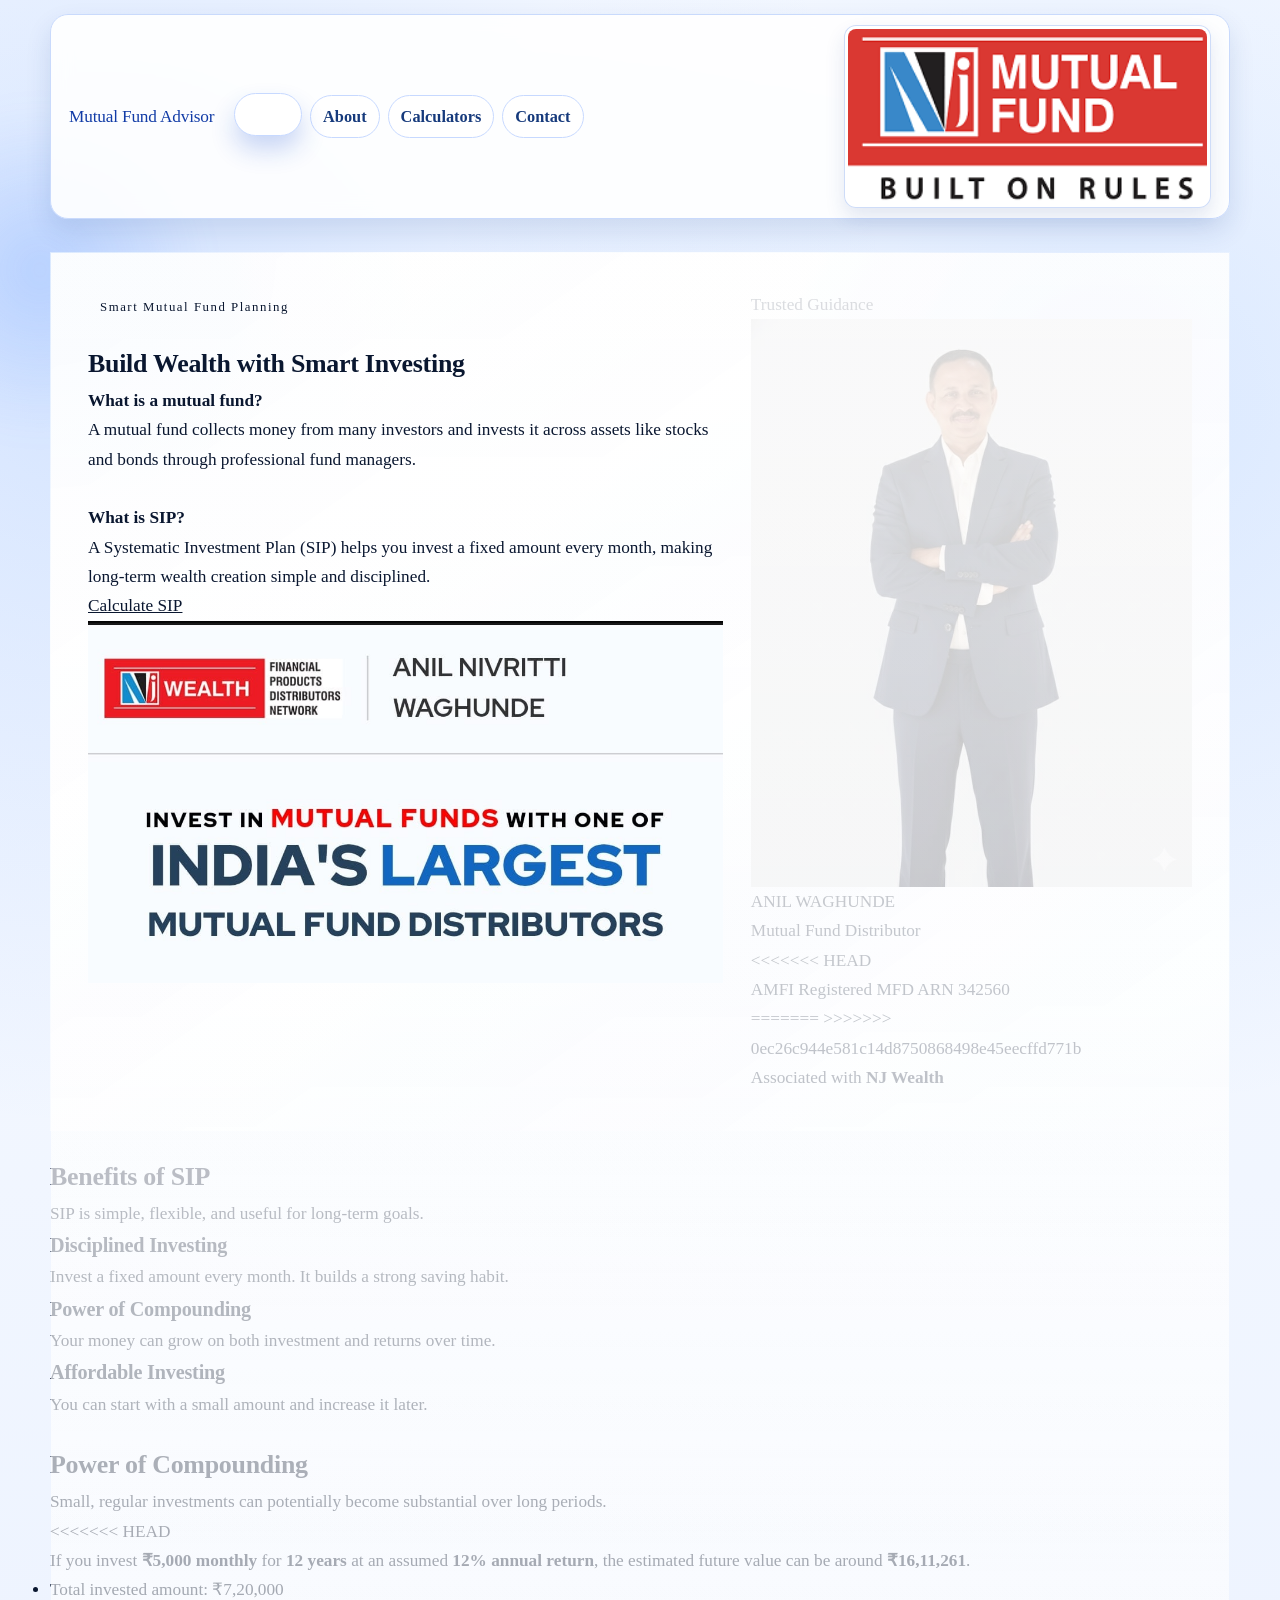
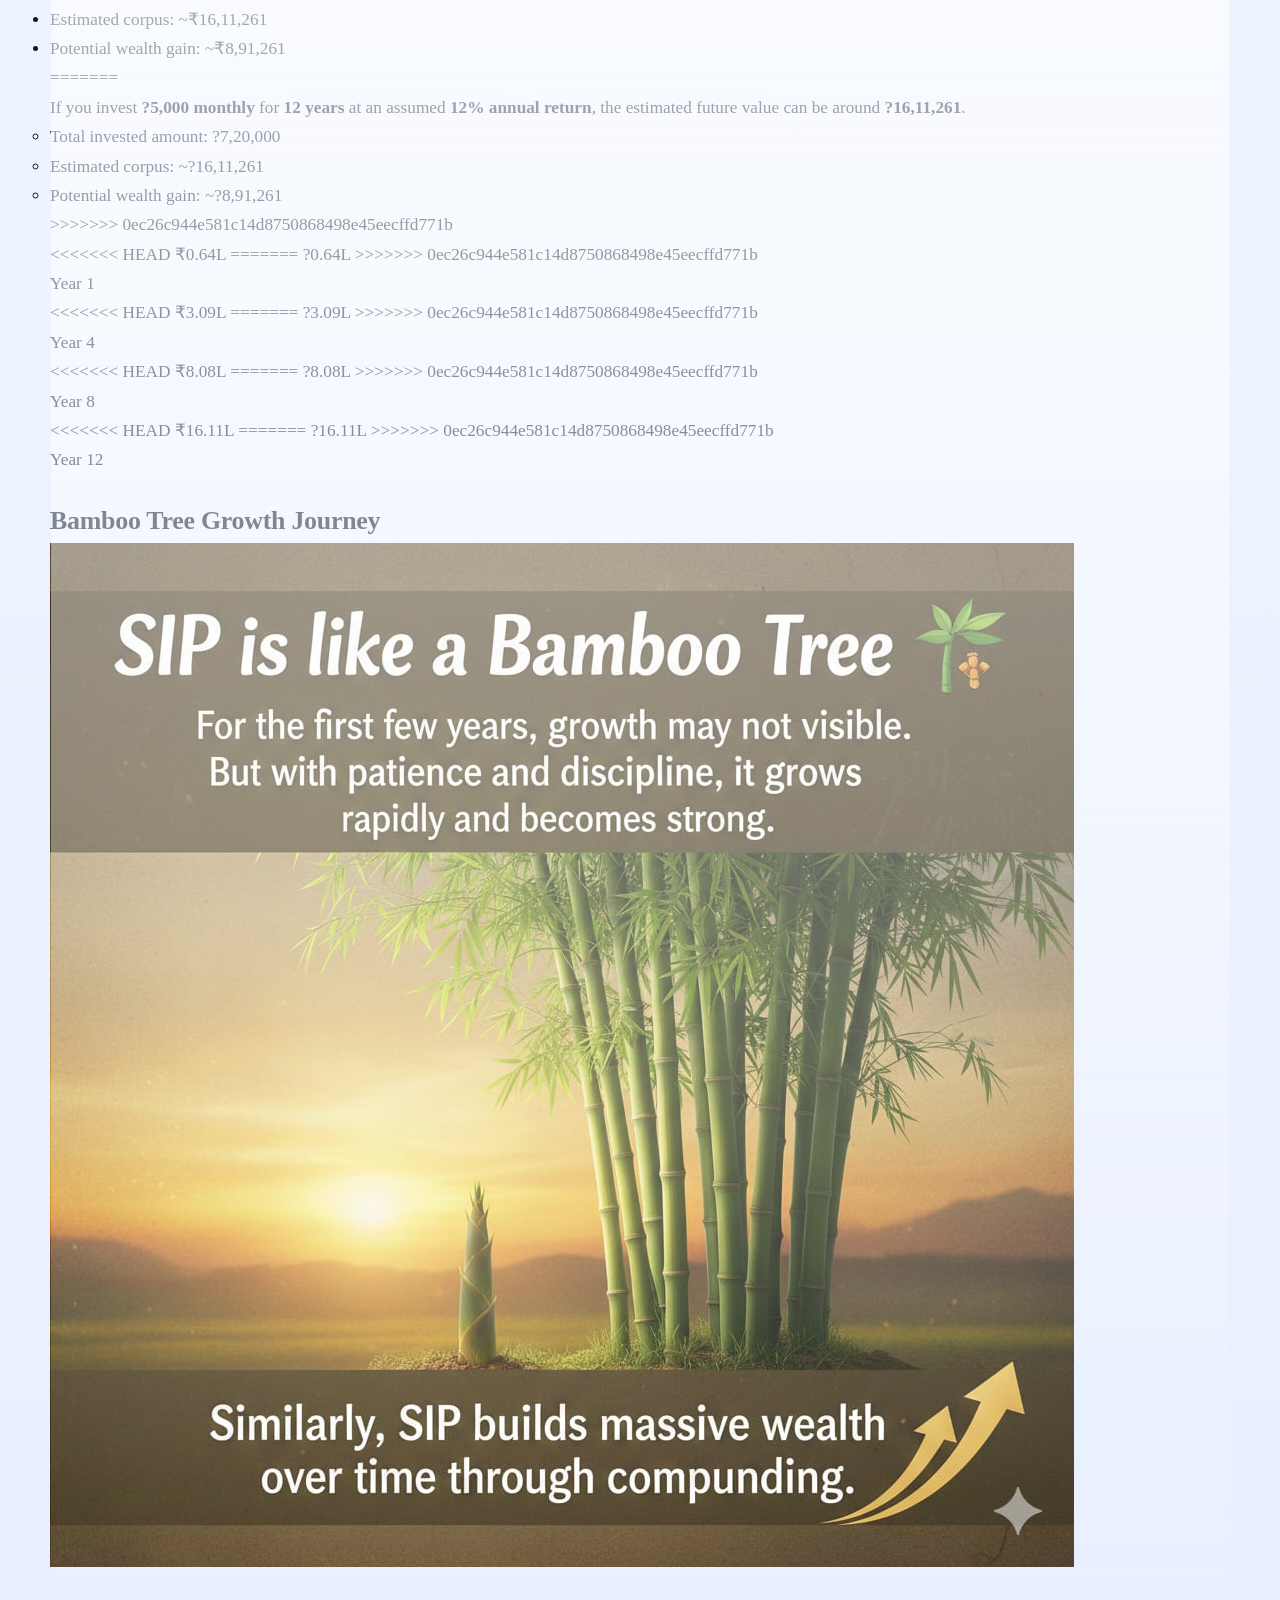
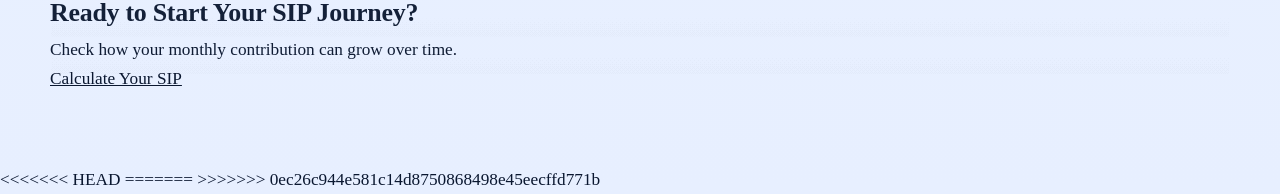
==== commit 40261a22: "updated website" ====
--- a/index.html
+++ b/index.html
@@ -42,7 +42,10 @@
       <img class="distributor-photo" src="distributor.jpg" alt="ANIL WAGHUNDE - Mutual Fund Distributor">
       <p class="distributor-name">ANIL WAGHUNDE</p>
       <p class="distributor-caption">Mutual Fund Distributor</p>
+<<<<<<< HEAD
       <p class="distributor-caption">AMFI Registered MFD ARN 342560</p>
+=======
+>>>>>>> 0ec26c944e581c14d8750868498e45eecffd771b
       <p class="distributor-affiliation">Associated with <b>NJ Wealth</b></p>
     </div>
   </section>
@@ -79,33 +82,57 @@
 
     <div class="compounding-layout">
       <div class="compounding-copy">
+<<<<<<< HEAD
         <p>If you invest <strong>&#8377;5,000 monthly</strong> for <strong>12 years</strong> at an assumed <strong>12% annual return</strong>, the estimated future value can be around <strong>&#8377;16,11,261</strong>.</p>
         <ul class="fact-list">
           <li>Total invested amount: &#8377;7,20,000</li>
           <li>Estimated corpus: ~&#8377;16,11,261</li>
           <li>Potential wealth gain: ~&#8377;8,91,261</li>
+=======
+        <p>If you invest <strong>?5,000 monthly</strong> for <strong>12 years</strong> at an assumed <strong>12% annual return</strong>, the estimated future value can be around <strong>?16,11,261</strong>.</p>
+        <ul class="fact-list">
+          <li>Total invested amount: ?7,20,000</li>
+          <li>Estimated corpus: ~?16,11,261</li>
+          <li>Potential wealth gain: ~?8,91,261</li>
+>>>>>>> 0ec26c944e581c14d8750868498e45eecffd771b
         </ul>
 </div>
 
       <div class="growth-visual" role="img" aria-label="Illustrative SIP growth for 12 years from year 1 to year 12.">
         <div class="growth-chart">
           <div class="bar-group">
+<<<<<<< HEAD
             <span class="bar-value">&#8377;0.64L</span>
+=======
+            <span class="bar-value">?0.64L</span>
+>>>>>>> 0ec26c944e581c14d8750868498e45eecffd771b
             <div class="bar" style="--h: 12%;"></div>
             <span class="bar-year">Year 1</span>
           </div>
           <div class="bar-group">
+<<<<<<< HEAD
             <span class="bar-value">&#8377;3.09L</span>
+=======
+            <span class="bar-value">?3.09L</span>
+>>>>>>> 0ec26c944e581c14d8750868498e45eecffd771b
             <div class="bar" style="--h: 22%;"></div>
             <span class="bar-year">Year 4</span>
           </div>
           <div class="bar-group">
+<<<<<<< HEAD
             <span class="bar-value">&#8377;8.08L</span>
+=======
+            <span class="bar-value">?8.08L</span>
+>>>>>>> 0ec26c944e581c14d8750868498e45eecffd771b
             <div class="bar" style="--h: 34%;"></div>
             <span class="bar-year">Year 8</span>
           </div>
           <div class="bar-group">
+<<<<<<< HEAD
             <span class="bar-value">&#8377;16.11L</span>
+=======
+            <span class="bar-value">?16.11L</span>
+>>>>>>> 0ec26c944e581c14d8750868498e45eecffd771b
             <div class="bar" style="--h: 48%;"></div>
             <span class="bar-year">Year 12</span>
           </div>
@@ -132,3 +159,41 @@
 <script src="script.js"></script>
 </body>
 </html>
+<<<<<<< HEAD
+=======
+
+
+
+
+
+
+
+
+
+
+
+
+
+
+
+
+
+
+
+
+
+
+
+
+
+
+
+
+
+
+
+
+
+
+
+>>>>>>> 0ec26c944e581c14d8750868498e45eecffd771b
--- a/style.css
+++ b/style.css
@@ -1,4 +1,5 @@
 :root {
+<<<<<<< HEAD
   --bg: #edf4ff;
   --bg-deep: #dde9ff;
   --surface: rgba(255, 255, 255, 0.78);
@@ -19,6 +20,19 @@
   --radius-lg: 24px;
   --radius-md: 18px;
   --radius-sm: 14px;
+=======
+  --bg: #f3f7ff;
+  --surface: #ffffff;
+  --surface-soft: #f8fbff;
+  --text: #0a1730;
+  --muted: #324a72;
+  --primary: #1b4fd8;
+  --primary-dark: #123ca7;
+  --primary-soft: #dce8ff;
+  --line: #d8e4fb;
+  --shadow: 0 14px 34px rgba(25, 64, 146, 0.14);
+  --shadow-soft: 0 10px 22px rgba(20, 52, 118, 0.1);
+>>>>>>> 0ec26c944e581c14d8750868498e45eecffd771b
 }
 
 * {
@@ -33,6 +47,7 @@
 
 body {
   min-height: 100vh;
+<<<<<<< HEAD
   overflow-x: hidden;
   font-family: "Times New Roman", Times, serif;
   font-size: 1.08rem;
@@ -69,6 +84,16 @@
   width: 360px;
   height: 360px;
   background: radial-gradient(circle, rgba(108, 195, 255, 0.18) 0%, rgba(108, 195, 255, 0) 74%);
+=======
+  font-family: "Times New Roman", Times, serif;
+  font-size: 1.08rem;
+  line-height: 1.65;
+  color: var(--text);
+  background:
+    radial-gradient(circle at 0% 0%, #dbe8ff 0, transparent 34%),
+    radial-gradient(circle at 96% 5%, #eaf1ff 0, transparent 36%),
+    var(--bg);
+>>>>>>> 0ec26c944e581c14d8750868498e45eecffd771b
 }
 
 h1,
@@ -76,12 +101,17 @@
 h3,
 .brand {
   font-family: "Times New Roman", Times, serif;
+<<<<<<< HEAD
   line-height: 1.14;
   letter-spacing: -0.01em;
 }
 
 a {
   color: inherit;
+=======
+  line-height: 1.2;
+  letter-spacing: 0;
+>>>>>>> 0ec26c944e581c14d8750868498e45eecffd771b
 }
 
 img {
@@ -92,6 +122,7 @@
 header {
   position: sticky;
   top: 0;
+<<<<<<< HEAD
   z-index: 120;
   padding: 14px 18px 0;
 }
@@ -117,12 +148,35 @@
   transform: translateY(2px);
   box-shadow: 0 18px 36px rgba(19, 49, 114, 0.16);
   background: linear-gradient(180deg, rgba(255, 255, 255, 0.9), rgba(246, 250, 255, 0.8));
+=======
+  z-index: 100;
+  padding: 8px 14px 0;
+}
+
+.navbar {
+  max-width: 1180px;
+  margin: 0 auto;
+  padding: 10px 18px;
+  display: flex;
+  flex-wrap: wrap;
+  align-items: center;
+  gap: 14px 20px;
+  border: 1px solid #c9dafc;
+  border-radius: 18px;
+  background: rgba(255, 255, 255, 0.9);
+  backdrop-filter: blur(10px);
+  box-shadow: 0 12px 26px rgba(18, 54, 129, 0.12);
+>>>>>>> 0ec26c944e581c14d8750868498e45eecffd771b
 }
 
 .brand {
   color: var(--primary-dark);
   text-decoration: none;
+<<<<<<< HEAD
   font-size: 1.36rem;
+=======
+  font-size: 1.24rem;
+>>>>>>> 0ec26c944e581c14d8750868498e45eecffd771b
   font-weight: 700;
 }
 
@@ -140,6 +194,7 @@
 }
 
 .nav-right-logo img {
+<<<<<<< HEAD
   width: 110px;
   height: auto;
   border-radius: 12px;
@@ -160,11 +215,31 @@
   border-radius: 999px;
   padding: 9px 14px;
   transition: transform 0.24s ease, box-shadow 0.24s ease, background-color 0.24s ease, color 0.24s ease;
+=======
+  width: 108px;
+  height: auto;
+  border-radius: 8px;
+  border: 1px solid #c7d9ff;
+  background: #fff;
+  padding: 2px;
+}
+
+.nav-links a {
+  display: inline-block;
+  text-decoration: none;
+  color: #163a7c;
+  font-size: 1.02rem;
+  font-weight: 600;
+  border-radius: 999px;
+  padding: 7px 12px;
+  transition: background-color 0.25s ease, color 0.25s ease, transform 0.25s ease;
+>>>>>>> 0ec26c944e581c14d8750868498e45eecffd771b
 }
 
 .nav-links a:hover,
 .nav-links a.active {
   color: #fff;
+<<<<<<< HEAD
   background: linear-gradient(135deg, var(--primary), var(--primary-dark));
   box-shadow: 0 14px 24px rgba(37, 87, 214, 0.24);
   transform: translateY(-2px);
@@ -176,17 +251,30 @@
 .contact-page {
   max-width: 1220px;
   margin: 38px auto 82px;
+=======
+  background: linear-gradient(125deg, var(--primary), var(--primary-dark));
+  transform: translateY(-1px);
+}
+
+.home-page {
+  max-width: 1180px;
+  margin: 34px auto 70px;
+>>>>>>> 0ec26c944e581c14d8750868498e45eecffd771b
   padding: 0 20px;
   display: grid;
   gap: 24px;
 }
 
+<<<<<<< HEAD
 /* Major visual change: layered cards across the website */
+=======
+>>>>>>> 0ec26c944e581c14d8750868498e45eecffd771b
 .hero,
 .section-block,
 .container,
 .benefit-card,
 .growth-visual,
+<<<<<<< HEAD
 .timeline-list li,
 .page-intro-card,
 .calculator-card,
@@ -277,10 +365,36 @@
   border-radius: 999px;
   font-size: 0.8rem;
   letter-spacing: 0.12em;
+=======
+.timeline-list li {
+  border: 1px solid var(--line);
+  border-radius: 20px;
+  background: var(--surface);
+  box-shadow: var(--shadow-soft);
+}
+
+.hero {
+  padding: 40px;
+  display: grid;
+  grid-template-columns: 1.25fr 1fr;
+  gap: 24px;
+  background:
+    linear-gradient(140deg, #ffffff 0%, #f5f9ff 55%, #eef5ff 100%);
+}
+
+.eyebrow {
+  display: inline-block;
+  margin-bottom: 12px;
+  padding: 5px 10px;
+  border-radius: 999px;
+  font-size: 0.78rem;
+  letter-spacing: 1px;
+>>>>>>> 0ec26c944e581c14d8750868498e45eecffd771b
   font-weight: 700;
   text-transform: uppercase;
   color: var(--primary-dark);
   background: var(--primary-soft);
+<<<<<<< HEAD
   border: 1px solid rgba(38, 87, 214, 0.12);
 }
 
@@ -288,6 +402,13 @@
   max-width: 11ch;
   font-size: clamp(3rem, 5.5vw, 4.9rem);
   margin-bottom: 14px;
+=======
+}
+
+.hero h1 {
+  font-size: clamp(2rem, 4vw, 3.15rem);
+  margin-bottom: 12px;
+>>>>>>> 0ec26c944e581c14d8750868498e45eecffd771b
 }
 
 .hero-intro,
@@ -297,11 +418,16 @@
 
 .hero-intro {
   color: #24477f;
+<<<<<<< HEAD
   margin-bottom: 12px;
+=======
+  margin-bottom: 10px;
+>>>>>>> 0ec26c944e581c14d8750868498e45eecffd771b
 }
 
 .hero-text {
   color: var(--muted);
+<<<<<<< HEAD
   margin-bottom: 22px;
 }
 
@@ -314,6 +440,20 @@
   background: linear-gradient(180deg, rgba(255, 255, 255, 0.94), rgba(241, 247, 255, 0.84));
   padding: 10px;
   box-shadow: 0 14px 28px rgba(17, 61, 152, 0.12);
+=======
+  margin-bottom: 20px;
+}
+
+.nj-left-badge {
+  margin-top: 14px;
+  width: fit-content;
+  max-width: 390px;
+  border: 1px solid #bfd2fa;
+  border-radius: 12px;
+  background: #ffffff;
+  padding: 6px;
+  box-shadow: 0 6px 14px rgba(17, 61, 152, 0.12);
+>>>>>>> 0ec26c944e581c14d8750868498e45eecffd771b
 }
 
 .nj-left-image {
@@ -321,11 +461,16 @@
   max-width: 350px;
   height: auto;
   display: block;
+<<<<<<< HEAD
   border-radius: 14px;
+=======
+  border-radius: 8px;
+>>>>>>> 0ec26c944e581c14d8750868498e45eecffd771b
   object-fit: contain;
 }
 
 .hero-highlight {
+<<<<<<< HEAD
   padding: 28px;
   border-radius: 28px;
   background:
@@ -333,6 +478,13 @@
     linear-gradient(160deg, #1b4dd0, #123a97 55%, #102d74 100%);
   color: #eaf2ff;
   box-shadow: var(--shadow-deep);
+=======
+  padding: 22px;
+  border-radius: 18px;
+  background: linear-gradient(160deg, #194bbf, #123a97);
+  color: #eaf2ff;
+  box-shadow: 0 14px 30px rgba(22, 60, 150, 0.28);
+>>>>>>> 0ec26c944e581c14d8750868498e45eecffd771b
 }
 
 .distributor-box {
@@ -340,6 +492,7 @@
   align-content: center;
   justify-items: center;
   gap: 14px;
+<<<<<<< HEAD
   transform-style: preserve-3d;
 }
 
@@ -354,6 +507,8 @@
   font-weight: 700;
   letter-spacing: 0.08em;
   text-transform: uppercase;
+=======
+>>>>>>> 0ec26c944e581c14d8750868498e45eecffd771b
 }
 
 .distributor-photo {
@@ -363,6 +518,7 @@
   height: auto;
   object-fit: contain;
   object-position: center;
+<<<<<<< HEAD
   border-radius: 18px;
   border: 2px solid rgba(227, 237, 255, 0.5);
   box-shadow: 0 16px 28px rgba(6, 30, 91, 0.28);
@@ -385,34 +541,131 @@
   100% {
     transform: scale(1);
   }
+=======
+  border-radius: 14px;
+  border: 2px solid rgba(227, 237, 255, 0.5);
+  box-shadow: 0 12px 24px rgba(6, 30, 91, 0.35);
+  background: #c6cede;
+}
+
+.distributor-kicker {
+  display: inline-block;
+  padding: 4px 10px;
+  border-radius: 999px;
+  background: rgba(255, 255, 255, 0.16);
+  border: 1px solid rgba(220, 234, 255, 0.35);
+  color: #e5efff;
+  font-size: 0.76rem;
+  font-weight: 700;
+  letter-spacing: 0.8px;
+  text-transform: uppercase;
+>>>>>>> 0ec26c944e581c14d8750868498e45eecffd771b
 }
 
 .distributor-name {
   font-size: 1.35rem;
   font-weight: 800;
+<<<<<<< HEAD
   letter-spacing: 0.03em;
+=======
+  letter-spacing: 1.2px;
+>>>>>>> 0ec26c944e581c14d8750868498e45eecffd771b
   color: #ffffff;
   text-align: center;
 }
 
 .distributor-caption {
+<<<<<<< HEAD
   margin-top: -4px;
   font-size: 0.96rem;
   font-weight: 600;
   letter-spacing: 0.02em;
+=======
+  margin-top: -6px;
+  font-size: 0.92rem;
+  font-weight: 600;
+  letter-spacing: 0.3px;
+>>>>>>> 0ec26c944e581c14d8750868498e45eecffd771b
   color: #dbe8ff;
   text-align: center;
 }
 
 .distributor-affiliation {
+<<<<<<< HEAD
   margin-top: -4px;
   max-width: 34ch;
   font-size: 0.88rem;
   line-height: 1.5;
+=======
+  margin-top: -6px;
+  max-width: 34ch;
+  font-size: 0.82rem;
+  line-height: 1.45;
+>>>>>>> 0ec26c944e581c14d8750868498e45eecffd771b
   color: #e5efff;
   text-align: center;
 }
 
+<<<<<<< HEAD
+=======
+.highlight-label {
+  font-size: 0.78rem;
+  font-weight: 600;
+  letter-spacing: 1px;
+  text-transform: uppercase;
+  opacity: 0.9;
+}
+
+.highlight-value {
+  margin: 10px 0;
+  font-size: clamp(1.8rem, 2.8vw, 2.35rem);
+  font-family: "Times New Roman", Times, serif;
+  font-weight: 700;
+}
+
+.highlight-text {
+  color: #d8e5ff;
+  font-size: 0.95rem;
+}
+
+.mini-growth {
+  margin-top: 14px;
+  padding: 10px 10px 8px;
+  border: 1px solid rgba(214, 229, 255, 0.35);
+  border-radius: 12px;
+  background: rgba(255, 255, 255, 0.08);
+}
+
+.mini-growth-bars {
+  height: 72px;
+  display: grid;
+  grid-template-columns: repeat(4, minmax(0, 1fr));
+  gap: 8px;
+  align-items: end;
+}
+
+.mini-bar {
+  display: block;
+  height: var(--h);
+  min-height: 18%;
+  border-radius: 8px 8px 2px 2px;
+  background: linear-gradient(180deg, #9ec0ff, #eaf2ff);
+}
+
+.mini-growth-labels {
+  margin-top: 6px;
+  display: grid;
+  grid-template-columns: repeat(4, minmax(0, 1fr));
+  gap: 8px;
+}
+
+.mini-growth-labels span {
+  text-align: center;
+  font-size: 0.72rem;
+  color: #dbe7ff;
+}
+
+>>>>>>> 0ec26c944e581c14d8750868498e45eecffd771b
 .button {
   display: inline-flex;
   align-items: center;
@@ -421,22 +674,36 @@
   border: none;
   font-family: "Times New Roman", Times, serif;
   font-weight: 700;
+<<<<<<< HEAD
   letter-spacing: 0.02em;
   color: #fff;
   background: linear-gradient(135deg, var(--primary), var(--primary-dark));
   padding: 13px 22px;
   border-radius: 16px;
   box-shadow: 0 16px 28px rgba(27, 79, 216, 0.2);
+=======
+  letter-spacing: 0.1px;
+  color: #fff;
+  background: linear-gradient(130deg, var(--primary), var(--primary-dark));
+  padding: 12px 20px;
+  border-radius: 12px;
+>>>>>>> 0ec26c944e581c14d8750868498e45eecffd771b
   transition: transform 0.25s ease, box-shadow 0.25s ease, filter 0.25s ease;
 }
 
 .button:hover {
+<<<<<<< HEAD
   transform: translateY(-3px);
   box-shadow: 0 22px 34px rgba(27, 79, 216, 0.28);
+=======
+  transform: translateY(-2px);
+  box-shadow: 0 10px 22px rgba(27, 79, 216, 0.3);
+>>>>>>> 0ec26c944e581c14d8750868498e45eecffd771b
   filter: brightness(1.04);
 }
 
 .button:active {
+<<<<<<< HEAD
   transform: translateY(-1px);
 }
 
@@ -447,6 +714,18 @@
 .section-title h2 {
   font-size: clamp(1.55rem, 2.5vw, 2.2rem);
   margin-bottom: 8px;
+=======
+  transform: translateY(0);
+}
+
+.section-block {
+  padding: 30px;
+}
+
+.section-title h2 {
+  font-size: clamp(1.45rem, 2.2vw, 2rem);
+  margin-bottom: 6px;
+>>>>>>> 0ec26c944e581c14d8750868498e45eecffd771b
 }
 
 .section-title p {
@@ -454,6 +733,7 @@
 }
 
 .benefit-grid {
+<<<<<<< HEAD
   margin-top: 20px;
   display: grid;
   grid-template-columns: repeat(3, minmax(0, 1fr));
@@ -462,12 +742,26 @@
 
 .benefit-card {
   padding: 24px;
+=======
+  margin-top: 18px;
+  display: grid;
+  grid-template-columns: repeat(3, minmax(0, 1fr));
+  gap: 16px;
+}
+
+.benefit-card {
+  position: relative;
+  padding: 20px;
+  overflow: hidden;
+  transition: transform 0.25s ease, box-shadow 0.25s ease;
+>>>>>>> 0ec26c944e581c14d8750868498e45eecffd771b
 }
 
 .benefit-card::before {
   content: "";
   position: absolute;
   inset: 0 0 auto 0;
+<<<<<<< HEAD
   height: 5px;
   background: linear-gradient(90deg, #2d6bf0, #7ea6ff);
 }
@@ -475,6 +769,20 @@
 .benefit-card h3 {
   font-size: 1.28rem;
   margin-bottom: 10px;
+=======
+  height: 4px;
+  background: linear-gradient(90deg, #2d6bf0, #7ea6ff);
+}
+
+.benefit-card:hover {
+  transform: translateY(-4px);
+  box-shadow: var(--shadow);
+}
+
+.benefit-card h3 {
+  font-size: 1.24rem;
+  margin-bottom: 8px;
+>>>>>>> 0ec26c944e581c14d8750868498e45eecffd771b
 }
 
 .benefit-card p {
@@ -482,6 +790,7 @@
 }
 
 .compounding-layout {
+<<<<<<< HEAD
   margin-top: 20px;
   display: grid;
   grid-template-columns: 1fr 1fr;
@@ -497,10 +806,23 @@
 .fact-list {
   margin-top: 16px;
   padding-left: 22px;
+=======
+  margin-top: 16px;
+  display: grid;
+  grid-template-columns: 1.1fr 0.9fr;
+  gap: 20px;
+  align-items: end;
+}
+
+.fact-list {
+  margin-top: 14px;
+  padding-left: 18px;
+>>>>>>> 0ec26c944e581c14d8750868498e45eecffd771b
   color: var(--muted);
 }
 
 .fact-list li {
+<<<<<<< HEAD
   margin-bottom: 8px;
 }
 
@@ -520,17 +842,45 @@
   border-radius: 18px;
   background:
     linear-gradient(180deg, rgba(255, 255, 255, 0.92), rgba(246, 250, 255, 0.84)),
+=======
+  margin-bottom: 6px;
+}
+
+.growth-visual {
+  padding: 16px;
+  background: var(--surface-soft);
+}
+
+.growth-chart {
+  height: 250px;
+  display: flex;
+  align-items: end;
+  justify-content: space-between;
+  gap: 10px;
+  padding: 14px 8px 10px;
+  border-bottom: 2px solid #bfd1f4;
+  border-radius: 10px;
+  background:
+>>>>>>> 0ec26c944e581c14d8750868498e45eecffd771b
     repeating-linear-gradient(
       to top,
       rgba(30, 86, 210, 0.08) 0,
       rgba(30, 86, 210, 0.08) 1px,
       transparent 1px,
+<<<<<<< HEAD
       transparent 48px
+=======
+      transparent 42px
+>>>>>>> 0ec26c944e581c14d8750868498e45eecffd771b
     );
 }
 
 .bar-group {
+<<<<<<< HEAD
   width: 82px;
+=======
+  width: 78px;
+>>>>>>> 0ec26c944e581c14d8750868498e45eecffd771b
   height: 100%;
   display: grid;
   grid-template-rows: auto 1fr auto;
@@ -539,8 +889,13 @@
 }
 
 .bar-value {
+<<<<<<< HEAD
   margin-bottom: 8px;
   font-size: 0.82rem;
+=======
+  margin-bottom: 6px;
+  font-size: 0.76rem;
+>>>>>>> 0ec26c944e581c14d8750868498e45eecffd771b
   font-weight: 700;
   color: #1e4fae;
 }
@@ -549,6 +904,7 @@
   width: 100%;
   height: var(--h);
   min-height: 18%;
+<<<<<<< HEAD
   border-radius: 18px 18px 0 0;
   background: linear-gradient(180deg, #72a0ff 0%, #2a61d8 58%, #1d4cb1 100%);
   box-shadow: 0 14px 24px rgba(34, 86, 201, 0.22);
@@ -557,10 +913,21 @@
 .bar-year {
   margin-top: 10px;
   font-size: 0.86rem;
+=======
+  border-radius: 14px 14px 0 0;
+  background: linear-gradient(180deg, #5a8fff 0%, #2a61d8 55%, #1f4fb7 100%);
+  box-shadow: 0 10px 20px rgba(34, 86, 201, 0.24);
+}
+
+.bar-year {
+  margin-top: 8px;
+  font-size: 0.82rem;
+>>>>>>> 0ec26c944e581c14d8750868498e45eecffd771b
   font-weight: 700;
   color: #1f3f78;
 }
 
+<<<<<<< HEAD
 .cta {
   text-align: center;
   padding: 38px 34px;
@@ -569,23 +936,83 @@
     linear-gradient(135deg, #1c4bc7, #143a98);
   color: #f0f5ff;
   box-shadow: var(--shadow-deep);
+=======
+.chart-caption {
+  margin-top: 14px;
+  font-size: 0.84rem;
+  color: var(--muted);
+}
+
+.timeline-list {
+  margin-top: 14px;
+  list-style: none;
+  display: grid;
+  gap: 12px;
+}
+
+.timeline-list li {
+  position: relative;
+  padding: 15px 16px 15px 48px;
+  background: linear-gradient(180deg, #ffffff, #f7fbff);
+}
+
+.timeline-list li::before {
+  content: "";
+  position: absolute;
+  left: 16px;
+  top: 20px;
+  width: 15px;
+  height: 15px;
+  border-radius: 50%;
+  background: linear-gradient(180deg, #4f86f7, #2a66ea);
+  box-shadow: 0 0 0 4px rgba(75, 130, 245, 0.2);
+}
+
+.year {
+  font-family: "Times New Roman", Times, serif;
+  font-weight: 700;
+}
+
+.timeline-list li p:last-child {
+  color: var(--muted);
+}
+
+.cta {
+  text-align: center;
+  padding: 34px;
+  background: linear-gradient(130deg, #1c4bc7, #143a98);
+  color: #f0f5ff;
+>>>>>>> 0ec26c944e581c14d8750868498e45eecffd771b
 }
 
 .cta p {
   color: #d5e3ff;
+<<<<<<< HEAD
   margin: 10px 0 18px;
+=======
+  margin: 8px 0 16px;
+>>>>>>> 0ec26c944e581c14d8750868498e45eecffd771b
 }
 
 .cta .button {
   color: #113a96;
+<<<<<<< HEAD
   background: linear-gradient(180deg, #ffffff, #f5f8ff);
+=======
+  background: #ffffff;
+>>>>>>> 0ec26c944e581c14d8750868498e45eecffd771b
 }
 
 .container {
   max-width: 980px;
   margin: 42px auto 72px;
+<<<<<<< HEAD
   padding: 36px;
   background: linear-gradient(180deg, rgba(255, 255, 255, 0.92), rgba(245, 249, 255, 0.82));
+=======
+  padding: 34px;
+  background: linear-gradient(180deg, #ffffff, #f9fbff);
+>>>>>>> 0ec26c944e581c14d8750868498e45eecffd771b
 }
 
 .container h1 {
@@ -599,15 +1026,23 @@
   max-width: 70ch;
 }
 
+<<<<<<< HEAD
 /* Major visual change: smooth reveal motion */
 .reveal {
   opacity: 0;
   transform: translateY(22px) scale(0.985);
   transition: opacity 0.72s ease, transform 0.72s ease;
+=======
+.reveal {
+  opacity: 0;
+  transform: translateY(20px);
+  transition: opacity 0.6s ease, transform 0.6s ease;
+>>>>>>> 0ec26c944e581c14d8750868498e45eecffd771b
 }
 
 .reveal.in-view {
   opacity: 1;
+<<<<<<< HEAD
   transform: translateY(0) scale(1);
 }
 
@@ -622,6 +1057,155 @@
 .page-intro-card h1 {
   font-size: clamp(1.9rem, 3.3vw, 2.8rem);
   margin-bottom: 10px;
+=======
+  transform: translateY(0);
+}
+
+@media (max-width: 1024px) {
+  .hero {
+    grid-template-columns: 1fr;
+  }
+
+  .compounding-layout {
+    grid-template-columns: 1fr;
+  }
+
+  .benefit-grid {
+    grid-template-columns: repeat(2, minmax(0, 1fr));
+  }
+
+  .container {
+    margin-left: 16px;
+    margin-right: 16px;
+  }
+}
+
+@media (max-width: 760px) {
+  .home-page {
+    margin-top: 24px;
+    padding: 0 12px;
+    gap: 18px;
+  }
+
+  .hero,
+  .section-block,
+  .container {
+    border-radius: 16px;
+  }
+
+  .hero {
+    padding: 24px;
+  }
+
+  .nj-left-badge {
+    max-width: 320px;
+  }
+
+  .nj-left-image {
+    max-width: 300px;
+  }
+
+  .section-block,
+  .container {
+    padding: 22px;
+  }
+
+  .benefit-grid {
+    grid-template-columns: 1fr;
+  }
+
+  .navbar {
+    padding: 12px;
+    border-radius: 14px;
+  }
+
+  .nav-links {
+    gap: 4px;
+  }
+
+  .nav-right-logo {
+    width: 100%;
+    justify-content: flex-end;
+  }
+
+  .nav-right-logo img {
+    width: 86px;
+  }
+
+  .nav-links a {
+    font-size: 0.88rem;
+    padding: 6px 10px;
+  }
+
+  .bar-group {
+    width: 66px;
+  }
+}
+
+@media (max-width: 520px) {
+  .growth-chart {
+    height: 220px;
+    gap: 6px;
+    padding: 12px 4px 8px;
+  }
+
+  .bar-group {
+    width: 56px;
+  }
+
+  .bar-value {
+    font-size: 0.7rem;
+  }
+
+  .bar-year {
+    font-size: 0.76rem;
+  }
+
+  .chart-caption {
+    margin-top: 12px;
+  }
+
+  .brand {
+    font-size: 1rem;
+  }
+}
+
+@media (prefers-reduced-motion: reduce) {
+  html {
+    scroll-behavior: auto;
+  }
+
+  * {
+    animation: none !important;
+    transition: none !important;
+  }
+
+  .reveal {
+    opacity: 1;
+    transform: none;
+  }
+}
+
+.calculators-page {
+  max-width: 1180px;
+  margin: 34px auto 70px;
+  padding: 0 20px;
+  display: grid;
+  gap: 20px;
+}
+
+.page-intro-card {
+  border: 1px solid var(--line);
+  border-radius: 20px;
+  background: linear-gradient(145deg, #ffffff, #f4f8ff);
+  box-shadow: var(--shadow-soft);
+  padding: 30px;
+}
+
+.page-intro-card h1 {
+  font-size: clamp(1.75rem, 3.1vw, 2.6rem);
+  margin-bottom: 8px;
+>>>>>>> 0ec26c944e581c14d8750868498e45eecffd771b
 }
 
 .page-intro-card p {
@@ -632,6 +1216,7 @@
 .calculator-grid {
   display: grid;
   grid-template-columns: repeat(2, minmax(0, 1fr));
+<<<<<<< HEAD
   gap: 20px;
 }
 
@@ -641,34 +1226,68 @@
 
 .calculator-card h2 {
   font-size: 1.34rem;
+=======
+  gap: 18px;
+}
+
+.calculator-card {
+  border: 1px solid var(--line);
+  border-radius: 20px;
+  background: #ffffff;
+  box-shadow: var(--shadow-soft);
+  padding: 24px;
+}
+
+.calculator-card h2 {
+  font-size: 1.28rem;
+>>>>>>> 0ec26c944e581c14d8750868498e45eecffd771b
   margin-bottom: 10px;
   color: #143770;
 }
 
 .calculator-desc {
   color: var(--muted);
+<<<<<<< HEAD
   margin-bottom: 16px;
   font-size: 0.98rem;
+=======
+  margin-bottom: 14px;
+  font-size: 0.95rem;
+>>>>>>> 0ec26c944e581c14d8750868498e45eecffd771b
 }
 
 .calculator-form {
   display: grid;
+<<<<<<< HEAD
   gap: 14px;
+=======
+  gap: 12px;
+>>>>>>> 0ec26c944e581c14d8750868498e45eecffd771b
 }
 
 .form-group {
   display: grid;
+<<<<<<< HEAD
   gap: 8px;
 }
 
 .form-group label {
   font-weight: 700;
   font-size: 0.95rem;
+=======
+  gap: 6px;
+}
+
+.form-group label {
+  font-weight: 600;
+  font-size: 0.9rem;
+>>>>>>> 0ec26c944e581c14d8750868498e45eecffd771b
   color: #234a8d;
 }
 
 .form-group input {
   width: 100%;
+<<<<<<< HEAD
   border: 1px solid rgba(137, 172, 236, 0.5);
   border-radius: 16px;
   padding: 13px 14px;
@@ -676,10 +1295,20 @@
   font: inherit;
   color: var(--text);
   transition: border-color 0.24s ease, box-shadow 0.24s ease, transform 0.24s ease;
+=======
+  border: 1px solid #bfd3fb;
+  border-radius: 12px;
+  padding: 11px 12px;
+  background: #fbfdff;
+  font: inherit;
+  color: var(--text);
+  transition: border-color 0.2s ease, box-shadow 0.2s ease;
+>>>>>>> 0ec26c944e581c14d8750868498e45eecffd771b
 }
 
 .form-group input:focus {
   outline: none;
+<<<<<<< HEAD
   border-color: rgba(47, 103, 232, 0.8);
   box-shadow: 0 0 0 4px rgba(47, 103, 232, 0.14);
   transform: translateY(-1px);
@@ -696,6 +1325,22 @@
   border-radius: 20px;
   background: linear-gradient(180deg, rgba(248, 251, 255, 0.96), rgba(241, 246, 255, 0.88));
   padding: 18px;
+=======
+  border-color: #2f67e8;
+  box-shadow: 0 0 0 3px rgba(47, 103, 232, 0.16);
+}
+
+.calc-button {
+  margin-top: 2px;
+}
+
+.result-box {
+  margin-top: 16px;
+  border: 1px solid #cddcfb;
+  border-radius: 14px;
+  background: #f7faff;
+  padding: 14px;
+>>>>>>> 0ec26c944e581c14d8750868498e45eecffd771b
 }
 
 .result-box p {
@@ -703,7 +1348,11 @@
   align-items: center;
   justify-content: space-between;
   gap: 10px;
+<<<<<<< HEAD
   margin-bottom: 9px;
+=======
+  margin-bottom: 8px;
+>>>>>>> 0ec26c944e581c14d8750868498e45eecffd771b
   color: #274674;
 }
 
@@ -721,25 +1370,66 @@
   justify-content: flex-start !important;
 }
 
+<<<<<<< HEAD
 .bamboo-section h2 {
   margin-bottom: 18px;
   font-size: clamp(1.65rem, 2.6vw, 2.25rem);
+=======
+@media (max-width: 1024px) {
+  .calculator-grid {
+    grid-template-columns: 1fr;
+  }
+}
+
+@media (max-width: 760px) {
+  .calculators-page {
+    margin-top: 24px;
+    padding: 0 12px;
+  }
+
+  .page-intro-card,
+  .calculator-card {
+    border-radius: 16px;
+    padding: 20px;
+  }
+}
+
+
+
+
+
+
+
+
+.bamboo-section h2 {
+  margin-bottom: 18px;
+  font-size: clamp(1.6rem, 2.6vw, 2.2rem);
+>>>>>>> 0ec26c944e581c14d8750868498e45eecffd771b
 }
 
 .bamboo-photo-frame {
   max-width: 1120px;
   margin: 0 auto;
+<<<<<<< HEAD
   padding: 16px;
   border: 1px solid rgba(132, 167, 236, 0.32);
   border-radius: 30px;
   background: linear-gradient(180deg, rgba(255, 255, 255, 0.86), rgba(240, 246, 255, 0.8));
   box-shadow: 0 18px 36px rgba(18, 54, 129, 0.16);
+=======
+  padding: 14px;
+  border: 1px solid #c9dafc;
+  border-radius: 28px;
+  background: var(--bg);
+  box-shadow: 0 16px 34px rgba(18, 54, 129, 0.16);
+>>>>>>> 0ec26c944e581c14d8750868498e45eecffd771b
   overflow: hidden;
 }
 
 .bamboo-photo {
   width: 100%;
   height: auto;
+<<<<<<< HEAD
   max-height: 660px;
   object-fit: contain;
   object-position: center;
@@ -749,11 +1439,37 @@
 
 .about-page {
   gap: 20px;
+=======
+  max-height: 640px;
+  object-fit: contain;
+  object-position: center;
+  border-radius: 40px / 120px;
+  border: 1px solid #d5e4ff;
+}
+
+
+
+
+
+
+
+
+
+
+
+.about-page {
+  max-width: 1180px;
+  margin: 34px auto 70px;
+  padding: 0 20px;
+  display: grid;
+  gap: 18px;
+>>>>>>> 0ec26c944e581c14d8750868498e45eecffd771b
 }
 
 .about-hero-card,
 .about-card,
 .about-closing {
+<<<<<<< HEAD
   background: linear-gradient(180deg, rgba(255, 255, 255, 0.88), rgba(243, 248, 255, 0.78));
 }
 
@@ -778,17 +1494,54 @@
 .about-hero-card h1 {
   font-size: clamp(2rem, 3.2vw, 2.9rem);
   margin-bottom: 14px;
+=======
+  border: 1px solid var(--line);
+  border-radius: 20px;
+  background: var(--surface);
+  box-shadow: var(--shadow-soft);
+}
+
+.about-hero-card {
+  padding: 30px;
+}
+
+.about-tag {
+  display: inline-block;
+  margin-bottom: 10px;
+  padding: 5px 10px;
+  border-radius: 999px;
+  font-size: 0.78rem;
+  font-weight: 700;
+  letter-spacing: 0.9px;
+  text-transform: uppercase;
+  color: var(--primary-dark);
+  background: var(--primary-soft);
+}
+
+.about-hero-card h1 {
+  font-size: clamp(1.9rem, 3vw, 2.7rem);
+  margin-bottom: 12px;
+>>>>>>> 0ec26c944e581c14d8750868498e45eecffd771b
 }
 
 .about-hero-card p {
   color: var(--muted);
   max-width: 78ch;
+<<<<<<< HEAD
   margin-bottom: 10px;
+=======
+  margin-bottom: 8px;
+}
+
+.about-hero-card p:last-child {
+  margin-bottom: 0;
+>>>>>>> 0ec26c944e581c14d8750868498e45eecffd771b
 }
 
 .about-grid {
   display: grid;
   grid-template-columns: repeat(2, minmax(0, 1fr));
+<<<<<<< HEAD
   gap: 18px;
 }
 
@@ -799,28 +1552,55 @@
 .about-card h2 {
   font-size: 1.4rem;
   margin-bottom: 10px;
+=======
+  gap: 16px;
+}
+
+.about-card {
+  padding: 24px;
+}
+
+.about-card h2 {
+  font-size: 1.35rem;
+  margin-bottom: 8px;
+>>>>>>> 0ec26c944e581c14d8750868498e45eecffd771b
 }
 
 .about-card p {
   color: var(--muted);
+<<<<<<< HEAD
   margin-bottom: 12px;
+=======
+  margin-bottom: 10px;
+>>>>>>> 0ec26c944e581c14d8750868498e45eecffd771b
 }
 
 .about-list {
   list-style: none;
   display: grid;
+<<<<<<< HEAD
   gap: 10px;
+=======
+  gap: 8px;
+>>>>>>> 0ec26c944e581c14d8750868498e45eecffd771b
 }
 
 .about-list li {
   position: relative;
+<<<<<<< HEAD
   padding-left: 22px;
   color: #24477f;
   font-weight: 600;
+=======
+  padding-left: 20px;
+  color: #24477f;
+  font-weight: 500;
+>>>>>>> 0ec26c944e581c14d8750868498e45eecffd771b
 }
 
 .about-list li::before {
   content: "";
+<<<<<<< HEAD
   width: 9px;
   height: 9px;
   border-radius: 50%;
@@ -836,6 +1616,20 @@
   background:
     radial-gradient(circle at top, rgba(114, 168, 255, 0.28), transparent 28%),
     linear-gradient(130deg, #1c4bc7, #143a98);
+=======
+  width: 8px;
+  height: 8px;
+  border-radius: 50%;
+  background: #2a66ea;
+  position: absolute;
+  left: 0;
+  top: 10px;
+}
+
+.about-closing {
+  padding: 20px 24px;
+  background: linear-gradient(130deg, #1c4bc7, #143a98);
+>>>>>>> 0ec26c944e581c14d8750868498e45eecffd771b
 }
 
 .about-closing p {
@@ -844,29 +1638,81 @@
   font-weight: 600;
 }
 
+<<<<<<< HEAD
 .contact-page {
   grid-template-columns: 1fr 1fr;
+=======
+@media (max-width: 760px) {
+  .about-page {
+    margin-top: 24px;
+    padding: 0 12px;
+  }
+
+  .about-grid {
+    grid-template-columns: 1fr;
+  }
+
+  .about-hero-card,
+  .about-card,
+  .about-closing {
+    border-radius: 16px;
+  }
+
+  .about-hero-card,
+  .about-card {
+    padding: 20px;
+  }
+}
+
+.contact-page {
+  max-width: 1180px;
+  margin: 34px auto 70px;
+  padding: 0 20px;
+  display: grid;
+  grid-template-columns: 1fr 1fr;
+  gap: 18px;
+>>>>>>> 0ec26c944e581c14d8750868498e45eecffd771b
 }
 
 .contact-info-card,
 .contact-form-card {
+<<<<<<< HEAD
   padding: 30px;
 }
 
 .contact-info-card h1 {
   font-size: clamp(2rem, 3.2vw, 2.8rem);
   margin-bottom: 12px;
+=======
+  border: 1px solid var(--line);
+  border-radius: 20px;
+  background: var(--surface);
+  box-shadow: var(--shadow-soft);
+  padding: 28px;
+}
+
+.contact-info-card h1 {
+  font-size: clamp(1.9rem, 3vw, 2.6rem);
+  margin-bottom: 10px;
+>>>>>>> 0ec26c944e581c14d8750868498e45eecffd771b
 }
 
 .contact-info-card h2,
 .contact-form-card h2 {
+<<<<<<< HEAD
   font-size: 1.4rem;
   margin-top: 18px;
   margin-bottom: 10px;
+=======
+  font-size: 1.35rem;
+  margin-top: 16px;
+  margin-bottom: 8px;
+>>>>>>> 0ec26c944e581c14d8750868498e45eecffd771b
 }
 
 .contact-info-card p {
   color: var(--muted);
+<<<<<<< HEAD
   margin-bottom: 10px;
 }
 
@@ -877,21 +1723,33 @@
 
 .contact-info-card a:hover {
   text-decoration: underline;
+=======
+  margin-bottom: 8px;
+>>>>>>> 0ec26c944e581c14d8750868498e45eecffd771b
 }
 
 .contact-form {
   display: grid;
+<<<<<<< HEAD
   gap: 12px;
 }
 
 .contact-form label {
   font-weight: 700;
+=======
+  gap: 10px;
+}
+
+.contact-form label {
+  font-weight: 600;
+>>>>>>> 0ec26c944e581c14d8750868498e45eecffd771b
   color: #24477f;
 }
 
 .contact-form input,
 .contact-form textarea {
   width: 100%;
+<<<<<<< HEAD
   border: 1px solid rgba(137, 172, 236, 0.5);
   border-radius: 16px;
   padding: 13px 14px;
@@ -904,23 +1762,43 @@
 .contact-form textarea {
   min-height: 130px;
   resize: vertical;
+=======
+  border: 1px solid #bfd3fb;
+  border-radius: 12px;
+  padding: 11px 12px;
+  background: #fbfdff;
+  font: inherit;
+  color: var(--text);
+>>>>>>> 0ec26c944e581c14d8750868498e45eecffd771b
 }
 
 .contact-form input:focus,
 .contact-form textarea:focus {
   outline: none;
+<<<<<<< HEAD
   border-color: rgba(47, 103, 232, 0.8);
   box-shadow: 0 0 0 4px rgba(47, 103, 232, 0.14);
   transform: translateY(-1px);
 }
 
 /* Major visual change: floating WhatsApp helper polished to match the theme */
+=======
+  border-color: #2f67e8;
+  box-shadow: 0 0 0 3px rgba(47, 103, 232, 0.16);
+}
+
+>>>>>>> 0ec26c944e581c14d8750868498e45eecffd771b
 .whatsapp-robot {
   position: fixed;
   right: 16px;
   bottom: 18px;
+<<<<<<< HEAD
   width: 58px;
   height: 58px;
+=======
+  width: 56px;
+  height: 56px;
+>>>>>>> 0ec26c944e581c14d8750868498e45eecffd771b
   border-radius: 50%;
   background: linear-gradient(135deg, #25d366, #128c7e);
   color: #fff;
@@ -928,10 +1806,16 @@
   align-items: center;
   justify-content: center;
   text-decoration: none;
+<<<<<<< HEAD
   box-shadow: 0 18px 30px rgba(18, 140, 126, 0.28);
   z-index: 999;
   border: 2px solid #e8fff4;
   transition: transform 0.24s ease, box-shadow 0.24s ease;
+=======
+  box-shadow: 0 12px 24px rgba(18, 140, 126, 0.35);
+  z-index: 999;
+  border: 2px solid #e8fff4;
+>>>>>>> 0ec26c944e581c14d8750868498e45eecffd771b
 }
 
 .whatsapp-robot::before {
@@ -939,11 +1823,19 @@
   position: absolute;
   right: 0;
   bottom: calc(100% + 8px);
+<<<<<<< HEAD
   padding: 7px 11px;
   border-radius: 999px;
   background: rgba(255, 255, 255, 0.96);
   border: 1px solid rgba(136, 171, 236, 0.36);
   box-shadow: 0 10px 20px rgba(20, 52, 118, 0.14);
+=======
+  padding: 6px 10px;
+  border-radius: 999px;
+  background: #ffffff;
+  border: 1px solid #cde0ff;
+  box-shadow: 0 8px 16px rgba(20, 52, 118, 0.16);
+>>>>>>> 0ec26c944e581c14d8750868498e45eecffd771b
   color: #14419d;
   font-size: 0.74rem;
   font-weight: 700;
@@ -957,6 +1849,7 @@
 }
 
 .whatsapp-robot:hover {
+<<<<<<< HEAD
   transform: translateY(-4px);
   box-shadow: 0 22px 34px rgba(18, 140, 126, 0.34);
 }
@@ -1094,6 +1987,27 @@
   .contact-form textarea,
   .form-group input {
     font-size: 16px;
+=======
+  transform: translateY(-2px);
+}
+
+@media (max-width: 900px) {
+  .contact-page {
+    grid-template-columns: 1fr;
+  }
+}
+
+@media (max-width: 760px) {
+  .contact-page {
+    margin-top: 24px;
+    padding: 0 12px;
+  }
+
+  .contact-info-card,
+  .contact-form-card {
+    border-radius: 16px;
+    padding: 20px;
+>>>>>>> 0ec26c944e581c14d8750868498e45eecffd771b
   }
 
   .whatsapp-robot {
@@ -1112,6 +2026,7 @@
   .robot-icon {
     font-size: 1.2rem;
   }
+<<<<<<< HEAD
 }
 
 @media (max-width: 520px) {
@@ -1126,6 +2041,132 @@
   .nav-links a {
     font-size: 0.86rem;
     padding: 7px 10px;
+=======
+}
+
+
+
+/* Responsive polish for mobile, tablet, and laptop */
+body {
+  overflow-x: hidden;
+}
+
+@media (max-width: 1200px) {
+  header {
+    padding: 8px 10px 0;
+  }
+
+  .navbar {
+    width: min(1180px, calc(100% - 16px));
+    margin: 0 auto;
+  }
+
+  .home-page,
+  .about-page,
+  .calculators-page,
+  .contact-page {
+    padding-left: 16px;
+    padding-right: 16px;
+  }
+
+  .hero {
+    padding: 34px;
+  }
+}
+
+@media (max-width: 992px) {
+  .navbar {
+    padding: 10px 12px;
+    gap: 10px 12px;
+    border-radius: 14px;
+  }
+
+  .brand {
+    font-size: 1rem;
+  }
+
+  .nav-links {
+    gap: 6px;
+  }
+
+  .nav-links a {
+    font-size: 0.88rem;
+    padding: 6px 10px;
+  }
+
+  .nav-right-logo img {
+    width: 88px;
+  }
+
+  .hero {
+    grid-template-columns: 1fr;
+    padding: 28px;
+  }
+
+  .section-block,
+  .container,
+  .page-intro-card,
+  .calculator-card,
+  .about-hero-card,
+  .about-card,
+  .about-closing,
+  .contact-info-card,
+  .contact-form-card {
+    padding: 22px;
+  }
+
+  .benefit-grid {
+    grid-template-columns: repeat(2, minmax(0, 1fr));
+  }
+
+  .compounding-layout,
+  .about-grid,
+  .contact-page,
+  .calculator-grid {
+    grid-template-columns: 1fr;
+  }
+}
+
+@media (max-width: 768px) {
+  header {
+    padding: 6px 8px 0;
+  }
+
+  .navbar {
+    padding: 9px 10px;
+    gap: 8px 10px;
+  }
+
+  .brand {
+    font-size: 0.96rem;
+  }
+
+  .nav-links {
+    order: 3;
+    width: 100%;
+    flex-wrap: nowrap;
+    overflow-x: auto;
+    -webkit-overflow-scrolling: touch;
+    padding-bottom: 2px;
+  }
+
+  .nav-links li {
+    flex: 0 0 auto;
+  }
+
+  .nav-right-logo {
+    order: 2;
+    margin-left: auto;
+  }
+
+  .home-page,
+  .about-page,
+  .calculators-page,
+  .contact-page {
+    margin-top: 22px;
+    padding: 0 12px;
+    gap: 16px;
+>>>>>>> 0ec26c944e581c14d8750868498e45eecffd771b
   }
 
   .hero,
@@ -1138,11 +2179,93 @@
   .about-closing,
   .contact-info-card,
   .contact-form-card {
+<<<<<<< HEAD
     padding: 18px;
   }
 
   .bar-group {
     width: 50px;
+=======
+    border-radius: 14px;
+    padding: 18px;
+  }
+
+  .hero h1 {
+    font-size: clamp(1.9rem, 9vw, 2.45rem);
+  }
+
+  .hero-intro,
+  .hero-text,
+  .container p,
+  .calculator-desc {
+    font-size: 0.95rem;
+  }
+
+  .nj-left-image {
+    max-width: 100%;
+  }
+
+  .growth-chart {
+    height: 210px;
+    gap: 6px;
+    padding: 10px 4px 6px;
+  }
+
+  .bar-group {
+    width: 54px;
+  }
+
+  .bar-value {
+    font-size: 0.68rem;
+  }
+
+  .bar-year {
+    font-size: 0.75rem;
+  }
+
+  .contact-form input,
+  .contact-form textarea,
+  .form-group input {
+    font-size: 16px;
+  }
+
+  .whatsapp-robot {
+    width: 48px;
+    height: 48px;
+    right: 10px;
+    bottom: 12px;
+  }
+
+  .whatsapp-robot::before {
+    font-size: 0.66rem;
+    padding: 4px 7px;
+  }
+}
+
+@media (max-width: 480px) {
+  .navbar {
+    border-radius: 12px;
+  }
+
+  .nav-right-logo img {
+    width: 72px;
+  }
+
+  .nav-links a {
+    padding: 6px 9px;
+    font-size: 0.84rem;
+  }
+
+  .home-page,
+  .about-page,
+  .calculators-page,
+  .contact-page {
+    padding: 0 10px;
+  }
+
+  .bar-group {
+    width: 49px;
+>>>>>>> 0ec26c944e581c14d8750868498e45eecffd771b
   }
 
   .whatsapp-robot::before {
@@ -1150,6 +2273,7 @@
   }
 }
 
+<<<<<<< HEAD
 @media (prefers-reduced-motion: reduce) {
   html {
     scroll-behavior: auto;
@@ -1184,3 +2308,18 @@
     transform: none;
   }
 }
+=======
+@media (min-width: 993px) and (max-width: 1366px) {
+  .home-page,
+  .about-page,
+  .calculators-page,
+  .contact-page {
+    padding-left: 18px;
+    padding-right: 18px;
+  }
+}
+
+
+
+
+>>>>>>> 0ec26c944e581c14d8750868498e45eecffd771b
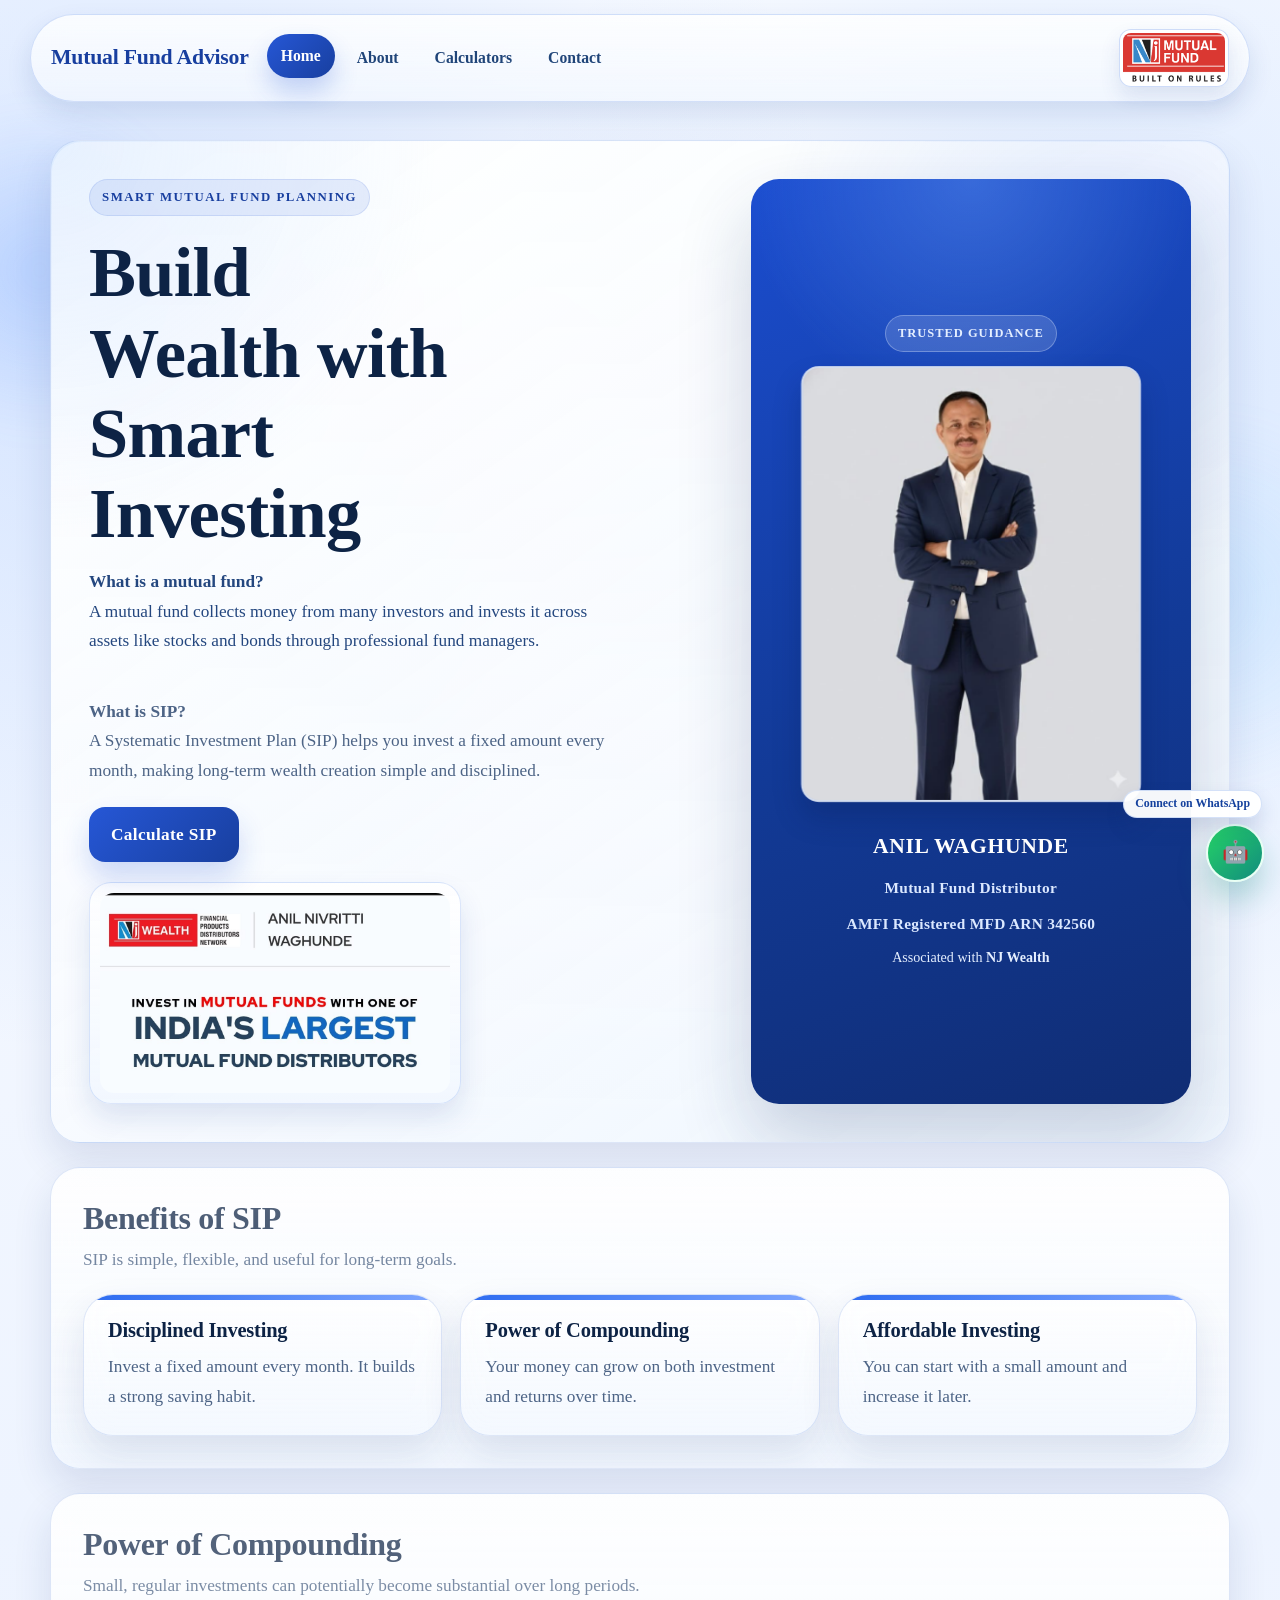
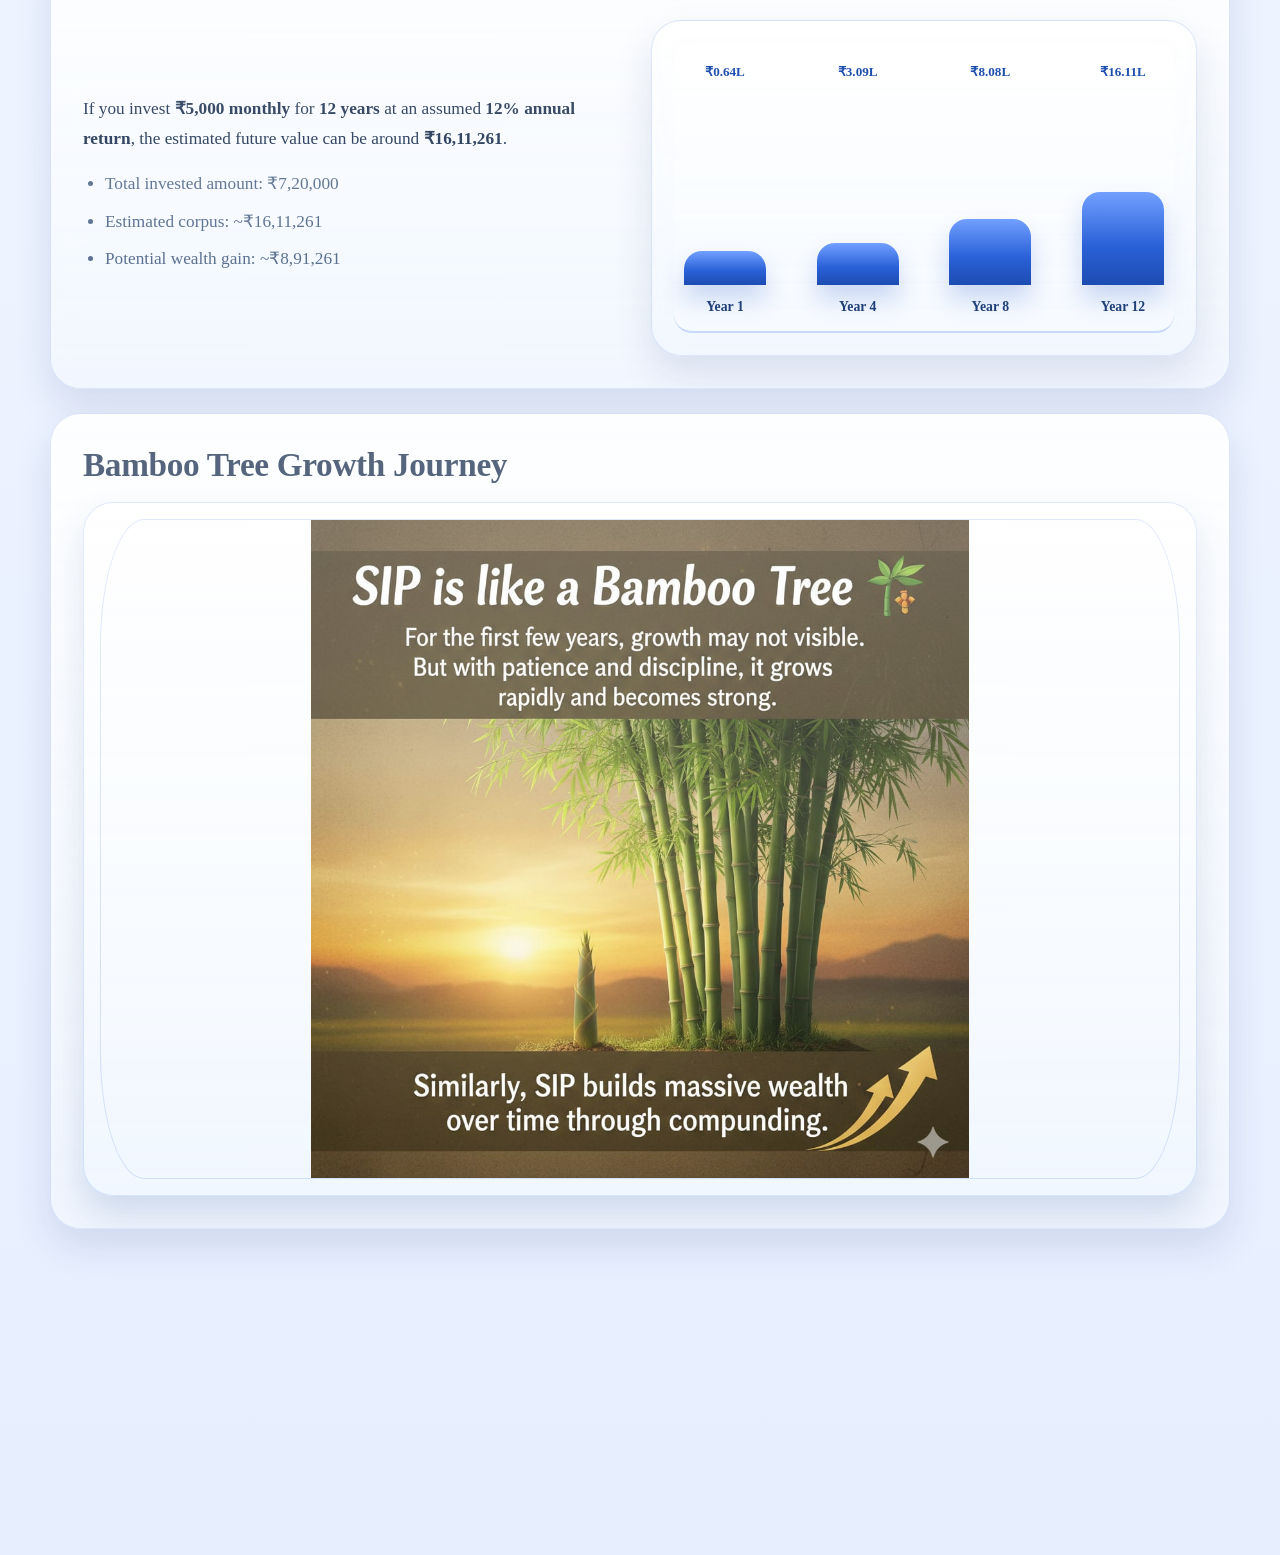
==== commit dc808f7f: "Clean remaining merged HTML and calculator conflicts" ====
--- a/index.html
+++ b/index.html
@@ -19,7 +19,7 @@
     <div class="nav-right-logo">
       <img src="mutual-fund-logo.png" alt="Mutual Fund Built on Rules logo" onerror="this.onerror=null;this.src='NJ logo.png';">
     </div>
-</nav>
+  </nav>
 </header>
 
 <main class="home-page">
@@ -42,10 +42,7 @@
       <img class="distributor-photo" src="distributor.jpg" alt="ANIL WAGHUNDE - Mutual Fund Distributor">
       <p class="distributor-name">ANIL WAGHUNDE</p>
       <p class="distributor-caption">Mutual Fund Distributor</p>
-<<<<<<< HEAD
       <p class="distributor-caption">AMFI Registered MFD ARN 342560</p>
-=======
->>>>>>> 0ec26c944e581c14d8750868498e45eecffd771b
       <p class="distributor-affiliation">Associated with <b>NJ Wealth</b></p>
     </div>
   </section>
@@ -82,57 +79,33 @@
 
     <div class="compounding-layout">
       <div class="compounding-copy">
-<<<<<<< HEAD
         <p>If you invest <strong>&#8377;5,000 monthly</strong> for <strong>12 years</strong> at an assumed <strong>12% annual return</strong>, the estimated future value can be around <strong>&#8377;16,11,261</strong>.</p>
         <ul class="fact-list">
           <li>Total invested amount: &#8377;7,20,000</li>
           <li>Estimated corpus: ~&#8377;16,11,261</li>
           <li>Potential wealth gain: ~&#8377;8,91,261</li>
-=======
-        <p>If you invest <strong>?5,000 monthly</strong> for <strong>12 years</strong> at an assumed <strong>12% annual return</strong>, the estimated future value can be around <strong>?16,11,261</strong>.</p>
-        <ul class="fact-list">
-          <li>Total invested amount: ?7,20,000</li>
-          <li>Estimated corpus: ~?16,11,261</li>
-          <li>Potential wealth gain: ~?8,91,261</li>
->>>>>>> 0ec26c944e581c14d8750868498e45eecffd771b
         </ul>
-</div>
+      </div>
 
       <div class="growth-visual" role="img" aria-label="Illustrative SIP growth for 12 years from year 1 to year 12.">
         <div class="growth-chart">
           <div class="bar-group">
-<<<<<<< HEAD
             <span class="bar-value">&#8377;0.64L</span>
-=======
-            <span class="bar-value">?0.64L</span>
->>>>>>> 0ec26c944e581c14d8750868498e45eecffd771b
             <div class="bar" style="--h: 12%;"></div>
             <span class="bar-year">Year 1</span>
           </div>
           <div class="bar-group">
-<<<<<<< HEAD
             <span class="bar-value">&#8377;3.09L</span>
-=======
-            <span class="bar-value">?3.09L</span>
->>>>>>> 0ec26c944e581c14d8750868498e45eecffd771b
             <div class="bar" style="--h: 22%;"></div>
             <span class="bar-year">Year 4</span>
           </div>
           <div class="bar-group">
-<<<<<<< HEAD
             <span class="bar-value">&#8377;8.08L</span>
-=======
-            <span class="bar-value">?8.08L</span>
->>>>>>> 0ec26c944e581c14d8750868498e45eecffd771b
             <div class="bar" style="--h: 34%;"></div>
             <span class="bar-year">Year 8</span>
           </div>
           <div class="bar-group">
-<<<<<<< HEAD
             <span class="bar-value">&#8377;16.11L</span>
-=======
-            <span class="bar-value">?16.11L</span>
->>>>>>> 0ec26c944e581c14d8750868498e45eecffd771b
             <div class="bar" style="--h: 48%;"></div>
             <span class="bar-year">Year 12</span>
           </div>
@@ -149,7 +122,7 @@
     </div>
   </section>
 
-  <section class="section-block cta"> 
+  <section class="section-block cta">
     <h2>Ready to Start Your SIP Journey?</h2>
     <p>Check how your monthly contribution can grow over time.</p>
     <a class="button" href="calculators.html">Calculate Your SIP</a>
@@ -159,41 +132,3 @@
 <script src="script.js"></script>
 </body>
 </html>
-<<<<<<< HEAD
-=======
-
-
-
-
-
-
-
-
-
-
-
-
-
-
-
-
-
-
-
-
-
-
-
-
-
-
-
-
-
-
-
-
-
-
-
->>>>>>> 0ec26c944e581c14d8750868498e45eecffd771b
--- a/style.css
+++ b/style.css
@@ -1,5 +1,4 @@
 :root {
-<<<<<<< HEAD
   --bg: #edf4ff;
   --bg-deep: #dde9ff;
   --surface: rgba(255, 255, 255, 0.78);
@@ -20,19 +19,6 @@
   --radius-lg: 24px;
   --radius-md: 18px;
   --radius-sm: 14px;
-=======
-  --bg: #f3f7ff;
-  --surface: #ffffff;
-  --surface-soft: #f8fbff;
-  --text: #0a1730;
-  --muted: #324a72;
-  --primary: #1b4fd8;
-  --primary-dark: #123ca7;
-  --primary-soft: #dce8ff;
-  --line: #d8e4fb;
-  --shadow: 0 14px 34px rgba(25, 64, 146, 0.14);
-  --shadow-soft: 0 10px 22px rgba(20, 52, 118, 0.1);
->>>>>>> 0ec26c944e581c14d8750868498e45eecffd771b
 }
 
 * {
@@ -47,7 +33,6 @@
 
 body {
   min-height: 100vh;
-<<<<<<< HEAD
   overflow-x: hidden;
   font-family: "Times New Roman", Times, serif;
   font-size: 1.08rem;
@@ -84,16 +69,6 @@
   width: 360px;
   height: 360px;
   background: radial-gradient(circle, rgba(108, 195, 255, 0.18) 0%, rgba(108, 195, 255, 0) 74%);
-=======
-  font-family: "Times New Roman", Times, serif;
-  font-size: 1.08rem;
-  line-height: 1.65;
-  color: var(--text);
-  background:
-    radial-gradient(circle at 0% 0%, #dbe8ff 0, transparent 34%),
-    radial-gradient(circle at 96% 5%, #eaf1ff 0, transparent 36%),
-    var(--bg);
->>>>>>> 0ec26c944e581c14d8750868498e45eecffd771b
 }
 
 h1,
@@ -101,17 +76,12 @@
 h3,
 .brand {
   font-family: "Times New Roman", Times, serif;
-<<<<<<< HEAD
   line-height: 1.14;
   letter-spacing: -0.01em;
 }
 
 a {
   color: inherit;
-=======
-  line-height: 1.2;
-  letter-spacing: 0;
->>>>>>> 0ec26c944e581c14d8750868498e45eecffd771b
 }
 
 img {
@@ -122,7 +92,6 @@
 header {
   position: sticky;
   top: 0;
-<<<<<<< HEAD
   z-index: 120;
   padding: 14px 18px 0;
 }
@@ -148,35 +117,12 @@
   transform: translateY(2px);
   box-shadow: 0 18px 36px rgba(19, 49, 114, 0.16);
   background: linear-gradient(180deg, rgba(255, 255, 255, 0.9), rgba(246, 250, 255, 0.8));
-=======
-  z-index: 100;
-  padding: 8px 14px 0;
-}
-
-.navbar {
-  max-width: 1180px;
-  margin: 0 auto;
-  padding: 10px 18px;
-  display: flex;
-  flex-wrap: wrap;
-  align-items: center;
-  gap: 14px 20px;
-  border: 1px solid #c9dafc;
-  border-radius: 18px;
-  background: rgba(255, 255, 255, 0.9);
-  backdrop-filter: blur(10px);
-  box-shadow: 0 12px 26px rgba(18, 54, 129, 0.12);
->>>>>>> 0ec26c944e581c14d8750868498e45eecffd771b
 }
 
 .brand {
   color: var(--primary-dark);
   text-decoration: none;
-<<<<<<< HEAD
   font-size: 1.36rem;
-=======
-  font-size: 1.24rem;
->>>>>>> 0ec26c944e581c14d8750868498e45eecffd771b
   font-weight: 700;
 }
 
@@ -194,7 +140,6 @@
 }
 
 .nav-right-logo img {
-<<<<<<< HEAD
   width: 110px;
   height: auto;
   border-radius: 12px;
@@ -215,31 +160,11 @@
   border-radius: 999px;
   padding: 9px 14px;
   transition: transform 0.24s ease, box-shadow 0.24s ease, background-color 0.24s ease, color 0.24s ease;
-=======
-  width: 108px;
-  height: auto;
-  border-radius: 8px;
-  border: 1px solid #c7d9ff;
-  background: #fff;
-  padding: 2px;
-}
-
-.nav-links a {
-  display: inline-block;
-  text-decoration: none;
-  color: #163a7c;
-  font-size: 1.02rem;
-  font-weight: 600;
-  border-radius: 999px;
-  padding: 7px 12px;
-  transition: background-color 0.25s ease, color 0.25s ease, transform 0.25s ease;
->>>>>>> 0ec26c944e581c14d8750868498e45eecffd771b
 }
 
 .nav-links a:hover,
 .nav-links a.active {
   color: #fff;
-<<<<<<< HEAD
   background: linear-gradient(135deg, var(--primary), var(--primary-dark));
   box-shadow: 0 14px 24px rgba(37, 87, 214, 0.24);
   transform: translateY(-2px);
@@ -251,30 +176,17 @@
 .contact-page {
   max-width: 1220px;
   margin: 38px auto 82px;
-=======
-  background: linear-gradient(125deg, var(--primary), var(--primary-dark));
-  transform: translateY(-1px);
-}
-
-.home-page {
-  max-width: 1180px;
-  margin: 34px auto 70px;
->>>>>>> 0ec26c944e581c14d8750868498e45eecffd771b
   padding: 0 20px;
   display: grid;
   gap: 24px;
 }
 
-<<<<<<< HEAD
 /* Major visual change: layered cards across the website */
-=======
->>>>>>> 0ec26c944e581c14d8750868498e45eecffd771b
 .hero,
 .section-block,
 .container,
 .benefit-card,
 .growth-visual,
-<<<<<<< HEAD
 .timeline-list li,
 .page-intro-card,
 .calculator-card,
@@ -365,36 +277,10 @@
   border-radius: 999px;
   font-size: 0.8rem;
   letter-spacing: 0.12em;
-=======
-.timeline-list li {
-  border: 1px solid var(--line);
-  border-radius: 20px;
-  background: var(--surface);
-  box-shadow: var(--shadow-soft);
-}
-
-.hero {
-  padding: 40px;
-  display: grid;
-  grid-template-columns: 1.25fr 1fr;
-  gap: 24px;
-  background:
-    linear-gradient(140deg, #ffffff 0%, #f5f9ff 55%, #eef5ff 100%);
-}
-
-.eyebrow {
-  display: inline-block;
-  margin-bottom: 12px;
-  padding: 5px 10px;
-  border-radius: 999px;
-  font-size: 0.78rem;
-  letter-spacing: 1px;
->>>>>>> 0ec26c944e581c14d8750868498e45eecffd771b
   font-weight: 700;
   text-transform: uppercase;
   color: var(--primary-dark);
   background: var(--primary-soft);
-<<<<<<< HEAD
   border: 1px solid rgba(38, 87, 214, 0.12);
 }
 
@@ -402,13 +288,6 @@
   max-width: 11ch;
   font-size: clamp(3rem, 5.5vw, 4.9rem);
   margin-bottom: 14px;
-=======
-}
-
-.hero h1 {
-  font-size: clamp(2rem, 4vw, 3.15rem);
-  margin-bottom: 12px;
->>>>>>> 0ec26c944e581c14d8750868498e45eecffd771b
 }
 
 .hero-intro,
@@ -418,16 +297,11 @@
 
 .hero-intro {
   color: #24477f;
-<<<<<<< HEAD
   margin-bottom: 12px;
-=======
-  margin-bottom: 10px;
->>>>>>> 0ec26c944e581c14d8750868498e45eecffd771b
 }
 
 .hero-text {
   color: var(--muted);
-<<<<<<< HEAD
   margin-bottom: 22px;
 }
 
@@ -440,20 +314,6 @@
   background: linear-gradient(180deg, rgba(255, 255, 255, 0.94), rgba(241, 247, 255, 0.84));
   padding: 10px;
   box-shadow: 0 14px 28px rgba(17, 61, 152, 0.12);
-=======
-  margin-bottom: 20px;
-}
-
-.nj-left-badge {
-  margin-top: 14px;
-  width: fit-content;
-  max-width: 390px;
-  border: 1px solid #bfd2fa;
-  border-radius: 12px;
-  background: #ffffff;
-  padding: 6px;
-  box-shadow: 0 6px 14px rgba(17, 61, 152, 0.12);
->>>>>>> 0ec26c944e581c14d8750868498e45eecffd771b
 }
 
 .nj-left-image {
@@ -461,16 +321,11 @@
   max-width: 350px;
   height: auto;
   display: block;
-<<<<<<< HEAD
   border-radius: 14px;
-=======
-  border-radius: 8px;
->>>>>>> 0ec26c944e581c14d8750868498e45eecffd771b
   object-fit: contain;
 }
 
 .hero-highlight {
-<<<<<<< HEAD
   padding: 28px;
   border-radius: 28px;
   background:
@@ -478,13 +333,6 @@
     linear-gradient(160deg, #1b4dd0, #123a97 55%, #102d74 100%);
   color: #eaf2ff;
   box-shadow: var(--shadow-deep);
-=======
-  padding: 22px;
-  border-radius: 18px;
-  background: linear-gradient(160deg, #194bbf, #123a97);
-  color: #eaf2ff;
-  box-shadow: 0 14px 30px rgba(22, 60, 150, 0.28);
->>>>>>> 0ec26c944e581c14d8750868498e45eecffd771b
 }
 
 .distributor-box {
@@ -492,7 +340,6 @@
   align-content: center;
   justify-items: center;
   gap: 14px;
-<<<<<<< HEAD
   transform-style: preserve-3d;
 }
 
@@ -507,8 +354,6 @@
   font-weight: 700;
   letter-spacing: 0.08em;
   text-transform: uppercase;
-=======
->>>>>>> 0ec26c944e581c14d8750868498e45eecffd771b
 }
 
 .distributor-photo {
@@ -518,7 +363,6 @@
   height: auto;
   object-fit: contain;
   object-position: center;
-<<<<<<< HEAD
   border-radius: 18px;
   border: 2px solid rgba(227, 237, 255, 0.5);
   box-shadow: 0 16px 28px rgba(6, 30, 91, 0.28);
@@ -541,131 +385,34 @@
   100% {
     transform: scale(1);
   }
-=======
-  border-radius: 14px;
-  border: 2px solid rgba(227, 237, 255, 0.5);
-  box-shadow: 0 12px 24px rgba(6, 30, 91, 0.35);
-  background: #c6cede;
-}
-
-.distributor-kicker {
-  display: inline-block;
-  padding: 4px 10px;
-  border-radius: 999px;
-  background: rgba(255, 255, 255, 0.16);
-  border: 1px solid rgba(220, 234, 255, 0.35);
-  color: #e5efff;
-  font-size: 0.76rem;
-  font-weight: 700;
-  letter-spacing: 0.8px;
-  text-transform: uppercase;
->>>>>>> 0ec26c944e581c14d8750868498e45eecffd771b
 }
 
 .distributor-name {
   font-size: 1.35rem;
   font-weight: 800;
-<<<<<<< HEAD
   letter-spacing: 0.03em;
-=======
-  letter-spacing: 1.2px;
->>>>>>> 0ec26c944e581c14d8750868498e45eecffd771b
   color: #ffffff;
   text-align: center;
 }
 
 .distributor-caption {
-<<<<<<< HEAD
   margin-top: -4px;
   font-size: 0.96rem;
   font-weight: 600;
   letter-spacing: 0.02em;
-=======
-  margin-top: -6px;
-  font-size: 0.92rem;
-  font-weight: 600;
-  letter-spacing: 0.3px;
->>>>>>> 0ec26c944e581c14d8750868498e45eecffd771b
   color: #dbe8ff;
   text-align: center;
 }
 
 .distributor-affiliation {
-<<<<<<< HEAD
   margin-top: -4px;
   max-width: 34ch;
   font-size: 0.88rem;
   line-height: 1.5;
-=======
-  margin-top: -6px;
-  max-width: 34ch;
-  font-size: 0.82rem;
-  line-height: 1.45;
->>>>>>> 0ec26c944e581c14d8750868498e45eecffd771b
   color: #e5efff;
   text-align: center;
 }
 
-<<<<<<< HEAD
-=======
-.highlight-label {
-  font-size: 0.78rem;
-  font-weight: 600;
-  letter-spacing: 1px;
-  text-transform: uppercase;
-  opacity: 0.9;
-}
-
-.highlight-value {
-  margin: 10px 0;
-  font-size: clamp(1.8rem, 2.8vw, 2.35rem);
-  font-family: "Times New Roman", Times, serif;
-  font-weight: 700;
-}
-
-.highlight-text {
-  color: #d8e5ff;
-  font-size: 0.95rem;
-}
-
-.mini-growth {
-  margin-top: 14px;
-  padding: 10px 10px 8px;
-  border: 1px solid rgba(214, 229, 255, 0.35);
-  border-radius: 12px;
-  background: rgba(255, 255, 255, 0.08);
-}
-
-.mini-growth-bars {
-  height: 72px;
-  display: grid;
-  grid-template-columns: repeat(4, minmax(0, 1fr));
-  gap: 8px;
-  align-items: end;
-}
-
-.mini-bar {
-  display: block;
-  height: var(--h);
-  min-height: 18%;
-  border-radius: 8px 8px 2px 2px;
-  background: linear-gradient(180deg, #9ec0ff, #eaf2ff);
-}
-
-.mini-growth-labels {
-  margin-top: 6px;
-  display: grid;
-  grid-template-columns: repeat(4, minmax(0, 1fr));
-  gap: 8px;
-}
-
-.mini-growth-labels span {
-  text-align: center;
-  font-size: 0.72rem;
-  color: #dbe7ff;
-}
-
->>>>>>> 0ec26c944e581c14d8750868498e45eecffd771b
 .button {
   display: inline-flex;
   align-items: center;
@@ -674,36 +421,22 @@
   border: none;
   font-family: "Times New Roman", Times, serif;
   font-weight: 700;
-<<<<<<< HEAD
   letter-spacing: 0.02em;
   color: #fff;
   background: linear-gradient(135deg, var(--primary), var(--primary-dark));
   padding: 13px 22px;
   border-radius: 16px;
   box-shadow: 0 16px 28px rgba(27, 79, 216, 0.2);
-=======
-  letter-spacing: 0.1px;
-  color: #fff;
-  background: linear-gradient(130deg, var(--primary), var(--primary-dark));
-  padding: 12px 20px;
-  border-radius: 12px;
->>>>>>> 0ec26c944e581c14d8750868498e45eecffd771b
   transition: transform 0.25s ease, box-shadow 0.25s ease, filter 0.25s ease;
 }
 
 .button:hover {
-<<<<<<< HEAD
   transform: translateY(-3px);
   box-shadow: 0 22px 34px rgba(27, 79, 216, 0.28);
-=======
-  transform: translateY(-2px);
-  box-shadow: 0 10px 22px rgba(27, 79, 216, 0.3);
->>>>>>> 0ec26c944e581c14d8750868498e45eecffd771b
   filter: brightness(1.04);
 }
 
 .button:active {
-<<<<<<< HEAD
   transform: translateY(-1px);
 }
 
@@ -714,18 +447,6 @@
 .section-title h2 {
   font-size: clamp(1.55rem, 2.5vw, 2.2rem);
   margin-bottom: 8px;
-=======
-  transform: translateY(0);
-}
-
-.section-block {
-  padding: 30px;
-}
-
-.section-title h2 {
-  font-size: clamp(1.45rem, 2.2vw, 2rem);
-  margin-bottom: 6px;
->>>>>>> 0ec26c944e581c14d8750868498e45eecffd771b
 }
 
 .section-title p {
@@ -733,7 +454,6 @@
 }
 
 .benefit-grid {
-<<<<<<< HEAD
   margin-top: 20px;
   display: grid;
   grid-template-columns: repeat(3, minmax(0, 1fr));
@@ -742,26 +462,12 @@
 
 .benefit-card {
   padding: 24px;
-=======
-  margin-top: 18px;
-  display: grid;
-  grid-template-columns: repeat(3, minmax(0, 1fr));
-  gap: 16px;
-}
-
-.benefit-card {
-  position: relative;
-  padding: 20px;
-  overflow: hidden;
-  transition: transform 0.25s ease, box-shadow 0.25s ease;
->>>>>>> 0ec26c944e581c14d8750868498e45eecffd771b
 }
 
 .benefit-card::before {
   content: "";
   position: absolute;
   inset: 0 0 auto 0;
-<<<<<<< HEAD
   height: 5px;
   background: linear-gradient(90deg, #2d6bf0, #7ea6ff);
 }
@@ -769,20 +475,6 @@
 .benefit-card h3 {
   font-size: 1.28rem;
   margin-bottom: 10px;
-=======
-  height: 4px;
-  background: linear-gradient(90deg, #2d6bf0, #7ea6ff);
-}
-
-.benefit-card:hover {
-  transform: translateY(-4px);
-  box-shadow: var(--shadow);
-}
-
-.benefit-card h3 {
-  font-size: 1.24rem;
-  margin-bottom: 8px;
->>>>>>> 0ec26c944e581c14d8750868498e45eecffd771b
 }
 
 .benefit-card p {
@@ -790,7 +482,6 @@
 }
 
 .compounding-layout {
-<<<<<<< HEAD
   margin-top: 20px;
   display: grid;
   grid-template-columns: 1fr 1fr;
@@ -806,23 +497,10 @@
 .fact-list {
   margin-top: 16px;
   padding-left: 22px;
-=======
-  margin-top: 16px;
-  display: grid;
-  grid-template-columns: 1.1fr 0.9fr;
-  gap: 20px;
-  align-items: end;
-}
-
-.fact-list {
-  margin-top: 14px;
-  padding-left: 18px;
->>>>>>> 0ec26c944e581c14d8750868498e45eecffd771b
   color: var(--muted);
 }
 
 .fact-list li {
-<<<<<<< HEAD
   margin-bottom: 8px;
 }
 
@@ -842,45 +520,17 @@
   border-radius: 18px;
   background:
     linear-gradient(180deg, rgba(255, 255, 255, 0.92), rgba(246, 250, 255, 0.84)),
-=======
-  margin-bottom: 6px;
-}
-
-.growth-visual {
-  padding: 16px;
-  background: var(--surface-soft);
-}
-
-.growth-chart {
-  height: 250px;
-  display: flex;
-  align-items: end;
-  justify-content: space-between;
-  gap: 10px;
-  padding: 14px 8px 10px;
-  border-bottom: 2px solid #bfd1f4;
-  border-radius: 10px;
-  background:
->>>>>>> 0ec26c944e581c14d8750868498e45eecffd771b
     repeating-linear-gradient(
       to top,
       rgba(30, 86, 210, 0.08) 0,
       rgba(30, 86, 210, 0.08) 1px,
       transparent 1px,
-<<<<<<< HEAD
       transparent 48px
-=======
-      transparent 42px
->>>>>>> 0ec26c944e581c14d8750868498e45eecffd771b
     );
 }
 
 .bar-group {
-<<<<<<< HEAD
   width: 82px;
-=======
-  width: 78px;
->>>>>>> 0ec26c944e581c14d8750868498e45eecffd771b
   height: 100%;
   display: grid;
   grid-template-rows: auto 1fr auto;
@@ -889,13 +539,8 @@
 }
 
 .bar-value {
-<<<<<<< HEAD
   margin-bottom: 8px;
   font-size: 0.82rem;
-=======
-  margin-bottom: 6px;
-  font-size: 0.76rem;
->>>>>>> 0ec26c944e581c14d8750868498e45eecffd771b
   font-weight: 700;
   color: #1e4fae;
 }
@@ -904,7 +549,6 @@
   width: 100%;
   height: var(--h);
   min-height: 18%;
-<<<<<<< HEAD
   border-radius: 18px 18px 0 0;
   background: linear-gradient(180deg, #72a0ff 0%, #2a61d8 58%, #1d4cb1 100%);
   box-shadow: 0 14px 24px rgba(34, 86, 201, 0.22);
@@ -913,21 +557,10 @@
 .bar-year {
   margin-top: 10px;
   font-size: 0.86rem;
-=======
-  border-radius: 14px 14px 0 0;
-  background: linear-gradient(180deg, #5a8fff 0%, #2a61d8 55%, #1f4fb7 100%);
-  box-shadow: 0 10px 20px rgba(34, 86, 201, 0.24);
-}
-
-.bar-year {
-  margin-top: 8px;
-  font-size: 0.82rem;
->>>>>>> 0ec26c944e581c14d8750868498e45eecffd771b
   font-weight: 700;
   color: #1f3f78;
 }
 
-<<<<<<< HEAD
 .cta {
   text-align: center;
   padding: 38px 34px;
@@ -936,83 +569,23 @@
     linear-gradient(135deg, #1c4bc7, #143a98);
   color: #f0f5ff;
   box-shadow: var(--shadow-deep);
-=======
-.chart-caption {
-  margin-top: 14px;
-  font-size: 0.84rem;
-  color: var(--muted);
-}
-
-.timeline-list {
-  margin-top: 14px;
-  list-style: none;
-  display: grid;
-  gap: 12px;
-}
-
-.timeline-list li {
-  position: relative;
-  padding: 15px 16px 15px 48px;
-  background: linear-gradient(180deg, #ffffff, #f7fbff);
-}
-
-.timeline-list li::before {
-  content: "";
-  position: absolute;
-  left: 16px;
-  top: 20px;
-  width: 15px;
-  height: 15px;
-  border-radius: 50%;
-  background: linear-gradient(180deg, #4f86f7, #2a66ea);
-  box-shadow: 0 0 0 4px rgba(75, 130, 245, 0.2);
-}
-
-.year {
-  font-family: "Times New Roman", Times, serif;
-  font-weight: 700;
-}
-
-.timeline-list li p:last-child {
-  color: var(--muted);
-}
-
-.cta {
-  text-align: center;
-  padding: 34px;
-  background: linear-gradient(130deg, #1c4bc7, #143a98);
-  color: #f0f5ff;
->>>>>>> 0ec26c944e581c14d8750868498e45eecffd771b
 }
 
 .cta p {
   color: #d5e3ff;
-<<<<<<< HEAD
   margin: 10px 0 18px;
-=======
-  margin: 8px 0 16px;
->>>>>>> 0ec26c944e581c14d8750868498e45eecffd771b
 }
 
 .cta .button {
   color: #113a96;
-<<<<<<< HEAD
   background: linear-gradient(180deg, #ffffff, #f5f8ff);
-=======
-  background: #ffffff;
->>>>>>> 0ec26c944e581c14d8750868498e45eecffd771b
 }
 
 .container {
   max-width: 980px;
   margin: 42px auto 72px;
-<<<<<<< HEAD
   padding: 36px;
   background: linear-gradient(180deg, rgba(255, 255, 255, 0.92), rgba(245, 249, 255, 0.82));
-=======
-  padding: 34px;
-  background: linear-gradient(180deg, #ffffff, #f9fbff);
->>>>>>> 0ec26c944e581c14d8750868498e45eecffd771b
 }
 
 .container h1 {
@@ -1026,23 +599,15 @@
   max-width: 70ch;
 }
 
-<<<<<<< HEAD
 /* Major visual change: smooth reveal motion */
 .reveal {
   opacity: 0;
   transform: translateY(22px) scale(0.985);
   transition: opacity 0.72s ease, transform 0.72s ease;
-=======
-.reveal {
-  opacity: 0;
-  transform: translateY(20px);
-  transition: opacity 0.6s ease, transform 0.6s ease;
->>>>>>> 0ec26c944e581c14d8750868498e45eecffd771b
 }
 
 .reveal.in-view {
   opacity: 1;
-<<<<<<< HEAD
   transform: translateY(0) scale(1);
 }
 
@@ -1057,155 +622,6 @@
 .page-intro-card h1 {
   font-size: clamp(1.9rem, 3.3vw, 2.8rem);
   margin-bottom: 10px;
-=======
-  transform: translateY(0);
-}
-
-@media (max-width: 1024px) {
-  .hero {
-    grid-template-columns: 1fr;
-  }
-
-  .compounding-layout {
-    grid-template-columns: 1fr;
-  }
-
-  .benefit-grid {
-    grid-template-columns: repeat(2, minmax(0, 1fr));
-  }
-
-  .container {
-    margin-left: 16px;
-    margin-right: 16px;
-  }
-}
-
-@media (max-width: 760px) {
-  .home-page {
-    margin-top: 24px;
-    padding: 0 12px;
-    gap: 18px;
-  }
-
-  .hero,
-  .section-block,
-  .container {
-    border-radius: 16px;
-  }
-
-  .hero {
-    padding: 24px;
-  }
-
-  .nj-left-badge {
-    max-width: 320px;
-  }
-
-  .nj-left-image {
-    max-width: 300px;
-  }
-
-  .section-block,
-  .container {
-    padding: 22px;
-  }
-
-  .benefit-grid {
-    grid-template-columns: 1fr;
-  }
-
-  .navbar {
-    padding: 12px;
-    border-radius: 14px;
-  }
-
-  .nav-links {
-    gap: 4px;
-  }
-
-  .nav-right-logo {
-    width: 100%;
-    justify-content: flex-end;
-  }
-
-  .nav-right-logo img {
-    width: 86px;
-  }
-
-  .nav-links a {
-    font-size: 0.88rem;
-    padding: 6px 10px;
-  }
-
-  .bar-group {
-    width: 66px;
-  }
-}
-
-@media (max-width: 520px) {
-  .growth-chart {
-    height: 220px;
-    gap: 6px;
-    padding: 12px 4px 8px;
-  }
-
-  .bar-group {
-    width: 56px;
-  }
-
-  .bar-value {
-    font-size: 0.7rem;
-  }
-
-  .bar-year {
-    font-size: 0.76rem;
-  }
-
-  .chart-caption {
-    margin-top: 12px;
-  }
-
-  .brand {
-    font-size: 1rem;
-  }
-}
-
-@media (prefers-reduced-motion: reduce) {
-  html {
-    scroll-behavior: auto;
-  }
-
-  * {
-    animation: none !important;
-    transition: none !important;
-  }
-
-  .reveal {
-    opacity: 1;
-    transform: none;
-  }
-}
-
-.calculators-page {
-  max-width: 1180px;
-  margin: 34px auto 70px;
-  padding: 0 20px;
-  display: grid;
-  gap: 20px;
-}
-
-.page-intro-card {
-  border: 1px solid var(--line);
-  border-radius: 20px;
-  background: linear-gradient(145deg, #ffffff, #f4f8ff);
-  box-shadow: var(--shadow-soft);
-  padding: 30px;
-}
-
-.page-intro-card h1 {
-  font-size: clamp(1.75rem, 3.1vw, 2.6rem);
-  margin-bottom: 8px;
->>>>>>> 0ec26c944e581c14d8750868498e45eecffd771b
 }
 
 .page-intro-card p {
@@ -1216,7 +632,6 @@
 .calculator-grid {
   display: grid;
   grid-template-columns: repeat(2, minmax(0, 1fr));
-<<<<<<< HEAD
   gap: 20px;
 }
 
@@ -1226,68 +641,34 @@
 
 .calculator-card h2 {
   font-size: 1.34rem;
-=======
-  gap: 18px;
-}
-
-.calculator-card {
-  border: 1px solid var(--line);
-  border-radius: 20px;
-  background: #ffffff;
-  box-shadow: var(--shadow-soft);
-  padding: 24px;
-}
-
-.calculator-card h2 {
-  font-size: 1.28rem;
->>>>>>> 0ec26c944e581c14d8750868498e45eecffd771b
   margin-bottom: 10px;
   color: #143770;
 }
 
 .calculator-desc {
   color: var(--muted);
-<<<<<<< HEAD
   margin-bottom: 16px;
   font-size: 0.98rem;
-=======
-  margin-bottom: 14px;
-  font-size: 0.95rem;
->>>>>>> 0ec26c944e581c14d8750868498e45eecffd771b
 }
 
 .calculator-form {
   display: grid;
-<<<<<<< HEAD
   gap: 14px;
-=======
-  gap: 12px;
->>>>>>> 0ec26c944e581c14d8750868498e45eecffd771b
 }
 
 .form-group {
   display: grid;
-<<<<<<< HEAD
   gap: 8px;
 }
 
 .form-group label {
   font-weight: 700;
   font-size: 0.95rem;
-=======
-  gap: 6px;
-}
-
-.form-group label {
-  font-weight: 600;
-  font-size: 0.9rem;
->>>>>>> 0ec26c944e581c14d8750868498e45eecffd771b
   color: #234a8d;
 }
 
 .form-group input {
   width: 100%;
-<<<<<<< HEAD
   border: 1px solid rgba(137, 172, 236, 0.5);
   border-radius: 16px;
   padding: 13px 14px;
@@ -1295,20 +676,10 @@
   font: inherit;
   color: var(--text);
   transition: border-color 0.24s ease, box-shadow 0.24s ease, transform 0.24s ease;
-=======
-  border: 1px solid #bfd3fb;
-  border-radius: 12px;
-  padding: 11px 12px;
-  background: #fbfdff;
-  font: inherit;
-  color: var(--text);
-  transition: border-color 0.2s ease, box-shadow 0.2s ease;
->>>>>>> 0ec26c944e581c14d8750868498e45eecffd771b
 }
 
 .form-group input:focus {
   outline: none;
-<<<<<<< HEAD
   border-color: rgba(47, 103, 232, 0.8);
   box-shadow: 0 0 0 4px rgba(47, 103, 232, 0.14);
   transform: translateY(-1px);
@@ -1325,22 +696,6 @@
   border-radius: 20px;
   background: linear-gradient(180deg, rgba(248, 251, 255, 0.96), rgba(241, 246, 255, 0.88));
   padding: 18px;
-=======
-  border-color: #2f67e8;
-  box-shadow: 0 0 0 3px rgba(47, 103, 232, 0.16);
-}
-
-.calc-button {
-  margin-top: 2px;
-}
-
-.result-box {
-  margin-top: 16px;
-  border: 1px solid #cddcfb;
-  border-radius: 14px;
-  background: #f7faff;
-  padding: 14px;
->>>>>>> 0ec26c944e581c14d8750868498e45eecffd771b
 }
 
 .result-box p {
@@ -1348,11 +703,7 @@
   align-items: center;
   justify-content: space-between;
   gap: 10px;
-<<<<<<< HEAD
   margin-bottom: 9px;
-=======
-  margin-bottom: 8px;
->>>>>>> 0ec26c944e581c14d8750868498e45eecffd771b
   color: #274674;
 }
 
@@ -1370,66 +721,25 @@
   justify-content: flex-start !important;
 }
 
-<<<<<<< HEAD
 .bamboo-section h2 {
   margin-bottom: 18px;
   font-size: clamp(1.65rem, 2.6vw, 2.25rem);
-=======
-@media (max-width: 1024px) {
-  .calculator-grid {
-    grid-template-columns: 1fr;
-  }
-}
-
-@media (max-width: 760px) {
-  .calculators-page {
-    margin-top: 24px;
-    padding: 0 12px;
-  }
-
-  .page-intro-card,
-  .calculator-card {
-    border-radius: 16px;
-    padding: 20px;
-  }
-}
-
-
-
-
-
-
-
-
-.bamboo-section h2 {
-  margin-bottom: 18px;
-  font-size: clamp(1.6rem, 2.6vw, 2.2rem);
->>>>>>> 0ec26c944e581c14d8750868498e45eecffd771b
 }
 
 .bamboo-photo-frame {
   max-width: 1120px;
   margin: 0 auto;
-<<<<<<< HEAD
   padding: 16px;
   border: 1px solid rgba(132, 167, 236, 0.32);
   border-radius: 30px;
   background: linear-gradient(180deg, rgba(255, 255, 255, 0.86), rgba(240, 246, 255, 0.8));
   box-shadow: 0 18px 36px rgba(18, 54, 129, 0.16);
-=======
-  padding: 14px;
-  border: 1px solid #c9dafc;
-  border-radius: 28px;
-  background: var(--bg);
-  box-shadow: 0 16px 34px rgba(18, 54, 129, 0.16);
->>>>>>> 0ec26c944e581c14d8750868498e45eecffd771b
   overflow: hidden;
 }
 
 .bamboo-photo {
   width: 100%;
   height: auto;
-<<<<<<< HEAD
   max-height: 660px;
   object-fit: contain;
   object-position: center;
@@ -1439,37 +749,11 @@
 
 .about-page {
   gap: 20px;
-=======
-  max-height: 640px;
-  object-fit: contain;
-  object-position: center;
-  border-radius: 40px / 120px;
-  border: 1px solid #d5e4ff;
-}
-
-
-
-
-
-
-
-
-
-
-
-.about-page {
-  max-width: 1180px;
-  margin: 34px auto 70px;
-  padding: 0 20px;
-  display: grid;
-  gap: 18px;
->>>>>>> 0ec26c944e581c14d8750868498e45eecffd771b
 }
 
 .about-hero-card,
 .about-card,
 .about-closing {
-<<<<<<< HEAD
   background: linear-gradient(180deg, rgba(255, 255, 255, 0.88), rgba(243, 248, 255, 0.78));
 }
 
@@ -1494,54 +778,17 @@
 .about-hero-card h1 {
   font-size: clamp(2rem, 3.2vw, 2.9rem);
   margin-bottom: 14px;
-=======
-  border: 1px solid var(--line);
-  border-radius: 20px;
-  background: var(--surface);
-  box-shadow: var(--shadow-soft);
-}
-
-.about-hero-card {
-  padding: 30px;
-}
-
-.about-tag {
-  display: inline-block;
-  margin-bottom: 10px;
-  padding: 5px 10px;
-  border-radius: 999px;
-  font-size: 0.78rem;
-  font-weight: 700;
-  letter-spacing: 0.9px;
-  text-transform: uppercase;
-  color: var(--primary-dark);
-  background: var(--primary-soft);
-}
-
-.about-hero-card h1 {
-  font-size: clamp(1.9rem, 3vw, 2.7rem);
-  margin-bottom: 12px;
->>>>>>> 0ec26c944e581c14d8750868498e45eecffd771b
 }
 
 .about-hero-card p {
   color: var(--muted);
   max-width: 78ch;
-<<<<<<< HEAD
   margin-bottom: 10px;
-=======
-  margin-bottom: 8px;
-}
-
-.about-hero-card p:last-child {
-  margin-bottom: 0;
->>>>>>> 0ec26c944e581c14d8750868498e45eecffd771b
 }
 
 .about-grid {
   display: grid;
   grid-template-columns: repeat(2, minmax(0, 1fr));
-<<<<<<< HEAD
   gap: 18px;
 }
 
@@ -1552,55 +799,28 @@
 .about-card h2 {
   font-size: 1.4rem;
   margin-bottom: 10px;
-=======
-  gap: 16px;
-}
-
-.about-card {
-  padding: 24px;
-}
-
-.about-card h2 {
-  font-size: 1.35rem;
-  margin-bottom: 8px;
->>>>>>> 0ec26c944e581c14d8750868498e45eecffd771b
 }
 
 .about-card p {
   color: var(--muted);
-<<<<<<< HEAD
   margin-bottom: 12px;
-=======
-  margin-bottom: 10px;
->>>>>>> 0ec26c944e581c14d8750868498e45eecffd771b
 }
 
 .about-list {
   list-style: none;
   display: grid;
-<<<<<<< HEAD
   gap: 10px;
-=======
-  gap: 8px;
->>>>>>> 0ec26c944e581c14d8750868498e45eecffd771b
 }
 
 .about-list li {
   position: relative;
-<<<<<<< HEAD
   padding-left: 22px;
   color: #24477f;
   font-weight: 600;
-=======
-  padding-left: 20px;
-  color: #24477f;
-  font-weight: 500;
->>>>>>> 0ec26c944e581c14d8750868498e45eecffd771b
 }
 
 .about-list li::before {
   content: "";
-<<<<<<< HEAD
   width: 9px;
   height: 9px;
   border-radius: 50%;
@@ -1616,20 +836,6 @@
   background:
     radial-gradient(circle at top, rgba(114, 168, 255, 0.28), transparent 28%),
     linear-gradient(130deg, #1c4bc7, #143a98);
-=======
-  width: 8px;
-  height: 8px;
-  border-radius: 50%;
-  background: #2a66ea;
-  position: absolute;
-  left: 0;
-  top: 10px;
-}
-
-.about-closing {
-  padding: 20px 24px;
-  background: linear-gradient(130deg, #1c4bc7, #143a98);
->>>>>>> 0ec26c944e581c14d8750868498e45eecffd771b
 }
 
 .about-closing p {
@@ -1638,81 +844,29 @@
   font-weight: 600;
 }
 
-<<<<<<< HEAD
 .contact-page {
   grid-template-columns: 1fr 1fr;
-=======
-@media (max-width: 760px) {
-  .about-page {
-    margin-top: 24px;
-    padding: 0 12px;
-  }
-
-  .about-grid {
-    grid-template-columns: 1fr;
-  }
-
-  .about-hero-card,
-  .about-card,
-  .about-closing {
-    border-radius: 16px;
-  }
-
-  .about-hero-card,
-  .about-card {
-    padding: 20px;
-  }
-}
-
-.contact-page {
-  max-width: 1180px;
-  margin: 34px auto 70px;
-  padding: 0 20px;
-  display: grid;
-  grid-template-columns: 1fr 1fr;
-  gap: 18px;
->>>>>>> 0ec26c944e581c14d8750868498e45eecffd771b
 }
 
 .contact-info-card,
 .contact-form-card {
-<<<<<<< HEAD
   padding: 30px;
 }
 
 .contact-info-card h1 {
   font-size: clamp(2rem, 3.2vw, 2.8rem);
   margin-bottom: 12px;
-=======
-  border: 1px solid var(--line);
-  border-radius: 20px;
-  background: var(--surface);
-  box-shadow: var(--shadow-soft);
-  padding: 28px;
-}
-
-.contact-info-card h1 {
-  font-size: clamp(1.9rem, 3vw, 2.6rem);
-  margin-bottom: 10px;
->>>>>>> 0ec26c944e581c14d8750868498e45eecffd771b
 }
 
 .contact-info-card h2,
 .contact-form-card h2 {
-<<<<<<< HEAD
   font-size: 1.4rem;
   margin-top: 18px;
   margin-bottom: 10px;
-=======
-  font-size: 1.35rem;
-  margin-top: 16px;
-  margin-bottom: 8px;
->>>>>>> 0ec26c944e581c14d8750868498e45eecffd771b
 }
 
 .contact-info-card p {
   color: var(--muted);
-<<<<<<< HEAD
   margin-bottom: 10px;
 }
 
@@ -1723,33 +877,21 @@
 
 .contact-info-card a:hover {
   text-decoration: underline;
-=======
-  margin-bottom: 8px;
->>>>>>> 0ec26c944e581c14d8750868498e45eecffd771b
 }
 
 .contact-form {
   display: grid;
-<<<<<<< HEAD
   gap: 12px;
 }
 
 .contact-form label {
   font-weight: 700;
-=======
-  gap: 10px;
-}
-
-.contact-form label {
-  font-weight: 600;
->>>>>>> 0ec26c944e581c14d8750868498e45eecffd771b
   color: #24477f;
 }
 
 .contact-form input,
 .contact-form textarea {
   width: 100%;
-<<<<<<< HEAD
   border: 1px solid rgba(137, 172, 236, 0.5);
   border-radius: 16px;
   padding: 13px 14px;
@@ -1762,43 +904,23 @@
 .contact-form textarea {
   min-height: 130px;
   resize: vertical;
-=======
-  border: 1px solid #bfd3fb;
-  border-radius: 12px;
-  padding: 11px 12px;
-  background: #fbfdff;
-  font: inherit;
-  color: var(--text);
->>>>>>> 0ec26c944e581c14d8750868498e45eecffd771b
 }
 
 .contact-form input:focus,
 .contact-form textarea:focus {
   outline: none;
-<<<<<<< HEAD
   border-color: rgba(47, 103, 232, 0.8);
   box-shadow: 0 0 0 4px rgba(47, 103, 232, 0.14);
   transform: translateY(-1px);
 }
 
 /* Major visual change: floating WhatsApp helper polished to match the theme */
-=======
-  border-color: #2f67e8;
-  box-shadow: 0 0 0 3px rgba(47, 103, 232, 0.16);
-}
-
->>>>>>> 0ec26c944e581c14d8750868498e45eecffd771b
 .whatsapp-robot {
   position: fixed;
   right: 16px;
   bottom: 18px;
-<<<<<<< HEAD
   width: 58px;
   height: 58px;
-=======
-  width: 56px;
-  height: 56px;
->>>>>>> 0ec26c944e581c14d8750868498e45eecffd771b
   border-radius: 50%;
   background: linear-gradient(135deg, #25d366, #128c7e);
   color: #fff;
@@ -1806,16 +928,10 @@
   align-items: center;
   justify-content: center;
   text-decoration: none;
-<<<<<<< HEAD
   box-shadow: 0 18px 30px rgba(18, 140, 126, 0.28);
   z-index: 999;
   border: 2px solid #e8fff4;
   transition: transform 0.24s ease, box-shadow 0.24s ease;
-=======
-  box-shadow: 0 12px 24px rgba(18, 140, 126, 0.35);
-  z-index: 999;
-  border: 2px solid #e8fff4;
->>>>>>> 0ec26c944e581c14d8750868498e45eecffd771b
 }
 
 .whatsapp-robot::before {
@@ -1823,19 +939,11 @@
   position: absolute;
   right: 0;
   bottom: calc(100% + 8px);
-<<<<<<< HEAD
   padding: 7px 11px;
   border-radius: 999px;
   background: rgba(255, 255, 255, 0.96);
   border: 1px solid rgba(136, 171, 236, 0.36);
   box-shadow: 0 10px 20px rgba(20, 52, 118, 0.14);
-=======
-  padding: 6px 10px;
-  border-radius: 999px;
-  background: #ffffff;
-  border: 1px solid #cde0ff;
-  box-shadow: 0 8px 16px rgba(20, 52, 118, 0.16);
->>>>>>> 0ec26c944e581c14d8750868498e45eecffd771b
   color: #14419d;
   font-size: 0.74rem;
   font-weight: 700;
@@ -1849,7 +957,6 @@
 }
 
 .whatsapp-robot:hover {
-<<<<<<< HEAD
   transform: translateY(-4px);
   box-shadow: 0 22px 34px rgba(18, 140, 126, 0.34);
 }
@@ -1987,27 +1094,6 @@
   .contact-form textarea,
   .form-group input {
     font-size: 16px;
-=======
-  transform: translateY(-2px);
-}
-
-@media (max-width: 900px) {
-  .contact-page {
-    grid-template-columns: 1fr;
-  }
-}
-
-@media (max-width: 760px) {
-  .contact-page {
-    margin-top: 24px;
-    padding: 0 12px;
-  }
-
-  .contact-info-card,
-  .contact-form-card {
-    border-radius: 16px;
-    padding: 20px;
->>>>>>> 0ec26c944e581c14d8750868498e45eecffd771b
   }
 
   .whatsapp-robot {
@@ -2026,7 +1112,6 @@
   .robot-icon {
     font-size: 1.2rem;
   }
-<<<<<<< HEAD
 }
 
 @media (max-width: 520px) {
@@ -2041,132 +1126,6 @@
   .nav-links a {
     font-size: 0.86rem;
     padding: 7px 10px;
-=======
-}
-
-
-
-/* Responsive polish for mobile, tablet, and laptop */
-body {
-  overflow-x: hidden;
-}
-
-@media (max-width: 1200px) {
-  header {
-    padding: 8px 10px 0;
-  }
-
-  .navbar {
-    width: min(1180px, calc(100% - 16px));
-    margin: 0 auto;
-  }
-
-  .home-page,
-  .about-page,
-  .calculators-page,
-  .contact-page {
-    padding-left: 16px;
-    padding-right: 16px;
-  }
-
-  .hero {
-    padding: 34px;
-  }
-}
-
-@media (max-width: 992px) {
-  .navbar {
-    padding: 10px 12px;
-    gap: 10px 12px;
-    border-radius: 14px;
-  }
-
-  .brand {
-    font-size: 1rem;
-  }
-
-  .nav-links {
-    gap: 6px;
-  }
-
-  .nav-links a {
-    font-size: 0.88rem;
-    padding: 6px 10px;
-  }
-
-  .nav-right-logo img {
-    width: 88px;
-  }
-
-  .hero {
-    grid-template-columns: 1fr;
-    padding: 28px;
-  }
-
-  .section-block,
-  .container,
-  .page-intro-card,
-  .calculator-card,
-  .about-hero-card,
-  .about-card,
-  .about-closing,
-  .contact-info-card,
-  .contact-form-card {
-    padding: 22px;
-  }
-
-  .benefit-grid {
-    grid-template-columns: repeat(2, minmax(0, 1fr));
-  }
-
-  .compounding-layout,
-  .about-grid,
-  .contact-page,
-  .calculator-grid {
-    grid-template-columns: 1fr;
-  }
-}
-
-@media (max-width: 768px) {
-  header {
-    padding: 6px 8px 0;
-  }
-
-  .navbar {
-    padding: 9px 10px;
-    gap: 8px 10px;
-  }
-
-  .brand {
-    font-size: 0.96rem;
-  }
-
-  .nav-links {
-    order: 3;
-    width: 100%;
-    flex-wrap: nowrap;
-    overflow-x: auto;
-    -webkit-overflow-scrolling: touch;
-    padding-bottom: 2px;
-  }
-
-  .nav-links li {
-    flex: 0 0 auto;
-  }
-
-  .nav-right-logo {
-    order: 2;
-    margin-left: auto;
-  }
-
-  .home-page,
-  .about-page,
-  .calculators-page,
-  .contact-page {
-    margin-top: 22px;
-    padding: 0 12px;
-    gap: 16px;
->>>>>>> 0ec26c944e581c14d8750868498e45eecffd771b
   }
 
   .hero,
@@ -2179,93 +1138,11 @@
   .about-closing,
   .contact-info-card,
   .contact-form-card {
-<<<<<<< HEAD
     padding: 18px;
   }
 
   .bar-group {
     width: 50px;
-=======
-    border-radius: 14px;
-    padding: 18px;
-  }
-
-  .hero h1 {
-    font-size: clamp(1.9rem, 9vw, 2.45rem);
-  }
-
-  .hero-intro,
-  .hero-text,
-  .container p,
-  .calculator-desc {
-    font-size: 0.95rem;
-  }
-
-  .nj-left-image {
-    max-width: 100%;
-  }
-
-  .growth-chart {
-    height: 210px;
-    gap: 6px;
-    padding: 10px 4px 6px;
-  }
-
-  .bar-group {
-    width: 54px;
-  }
-
-  .bar-value {
-    font-size: 0.68rem;
-  }
-
-  .bar-year {
-    font-size: 0.75rem;
-  }
-
-  .contact-form input,
-  .contact-form textarea,
-  .form-group input {
-    font-size: 16px;
-  }
-
-  .whatsapp-robot {
-    width: 48px;
-    height: 48px;
-    right: 10px;
-    bottom: 12px;
-  }
-
-  .whatsapp-robot::before {
-    font-size: 0.66rem;
-    padding: 4px 7px;
-  }
-}
-
-@media (max-width: 480px) {
-  .navbar {
-    border-radius: 12px;
-  }
-
-  .nav-right-logo img {
-    width: 72px;
-  }
-
-  .nav-links a {
-    padding: 6px 9px;
-    font-size: 0.84rem;
-  }
-
-  .home-page,
-  .about-page,
-  .calculators-page,
-  .contact-page {
-    padding: 0 10px;
-  }
-
-  .bar-group {
-    width: 49px;
->>>>>>> 0ec26c944e581c14d8750868498e45eecffd771b
   }
 
   .whatsapp-robot::before {
@@ -2273,7 +1150,6 @@
   }
 }
 
-<<<<<<< HEAD
 @media (prefers-reduced-motion: reduce) {
   html {
     scroll-behavior: auto;
@@ -2308,18 +1184,3 @@
     transform: none;
   }
 }
-=======
-@media (min-width: 993px) and (max-width: 1366px) {
-  .home-page,
-  .about-page,
-  .calculators-page,
-  .contact-page {
-    padding-left: 18px;
-    padding-right: 18px;
-  }
-}
-
-
-
-
->>>>>>> 0ec26c944e581c14d8750868498e45eecffd771b
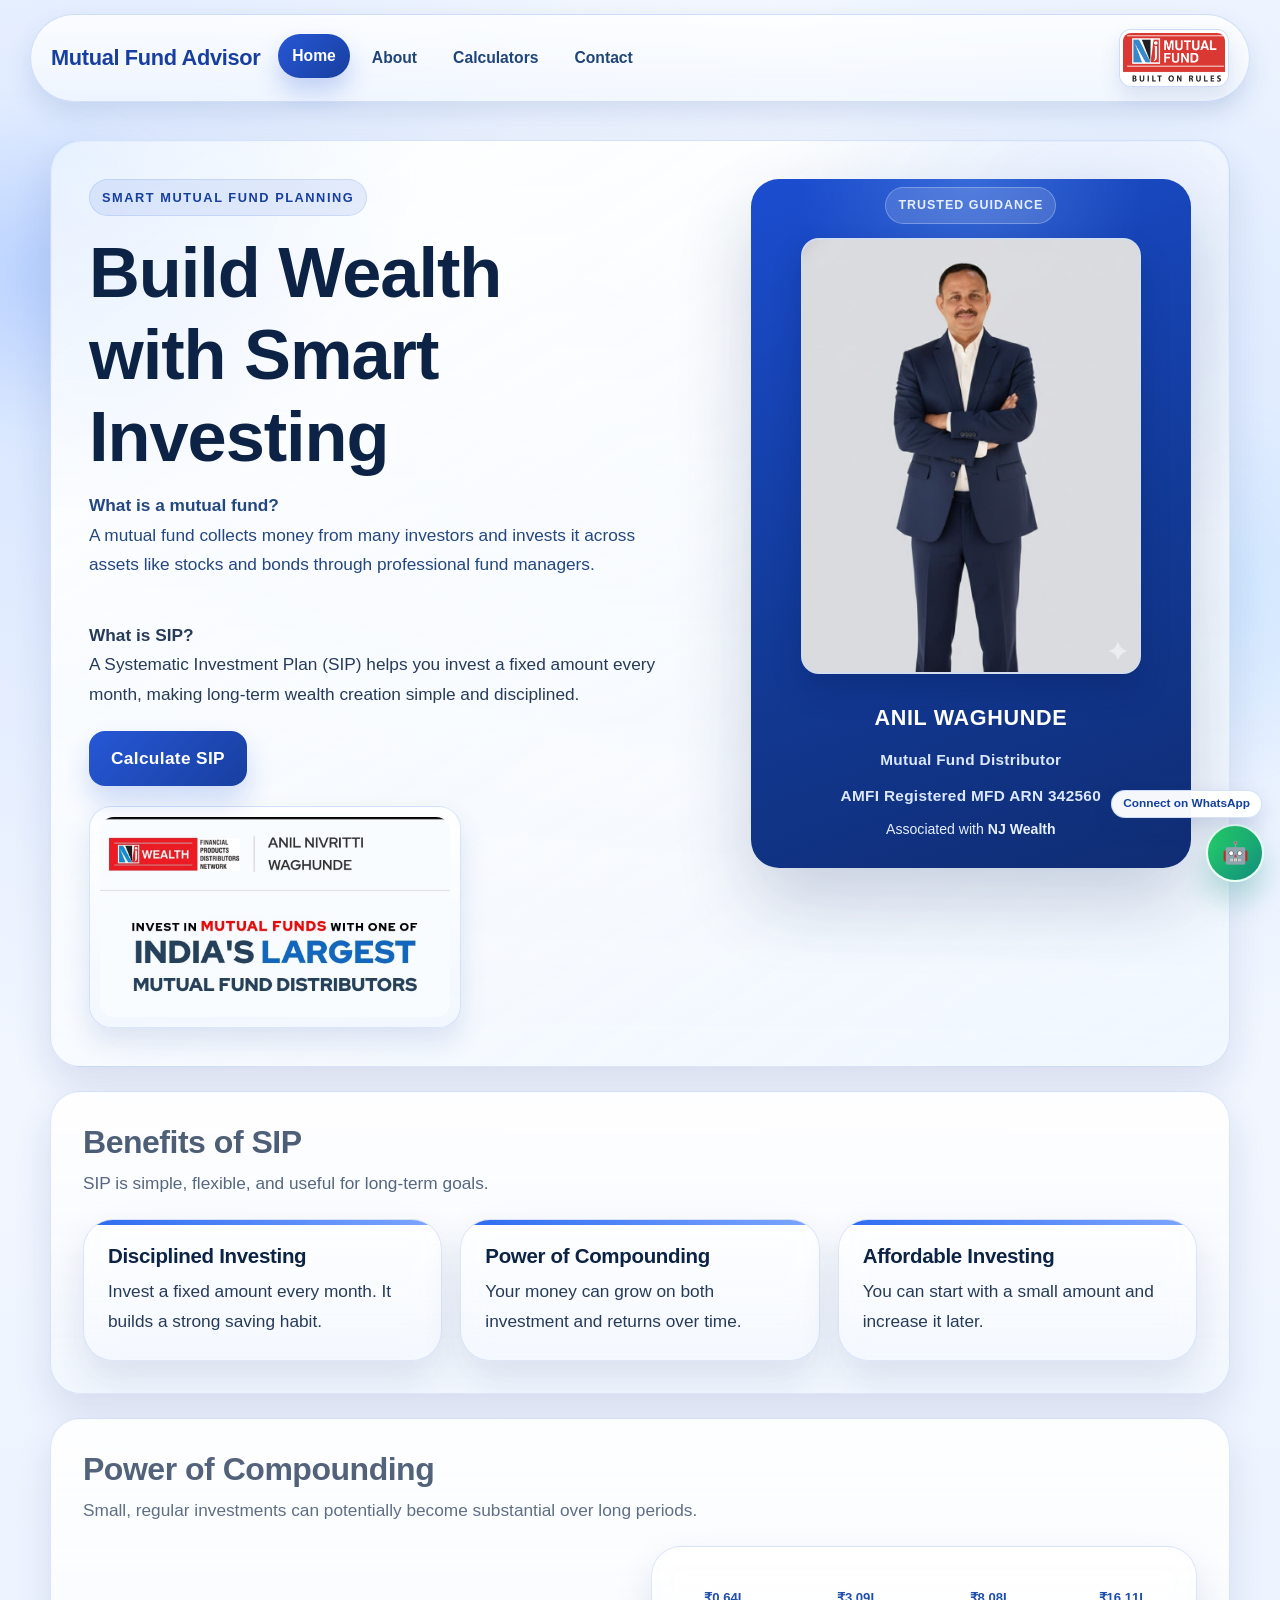
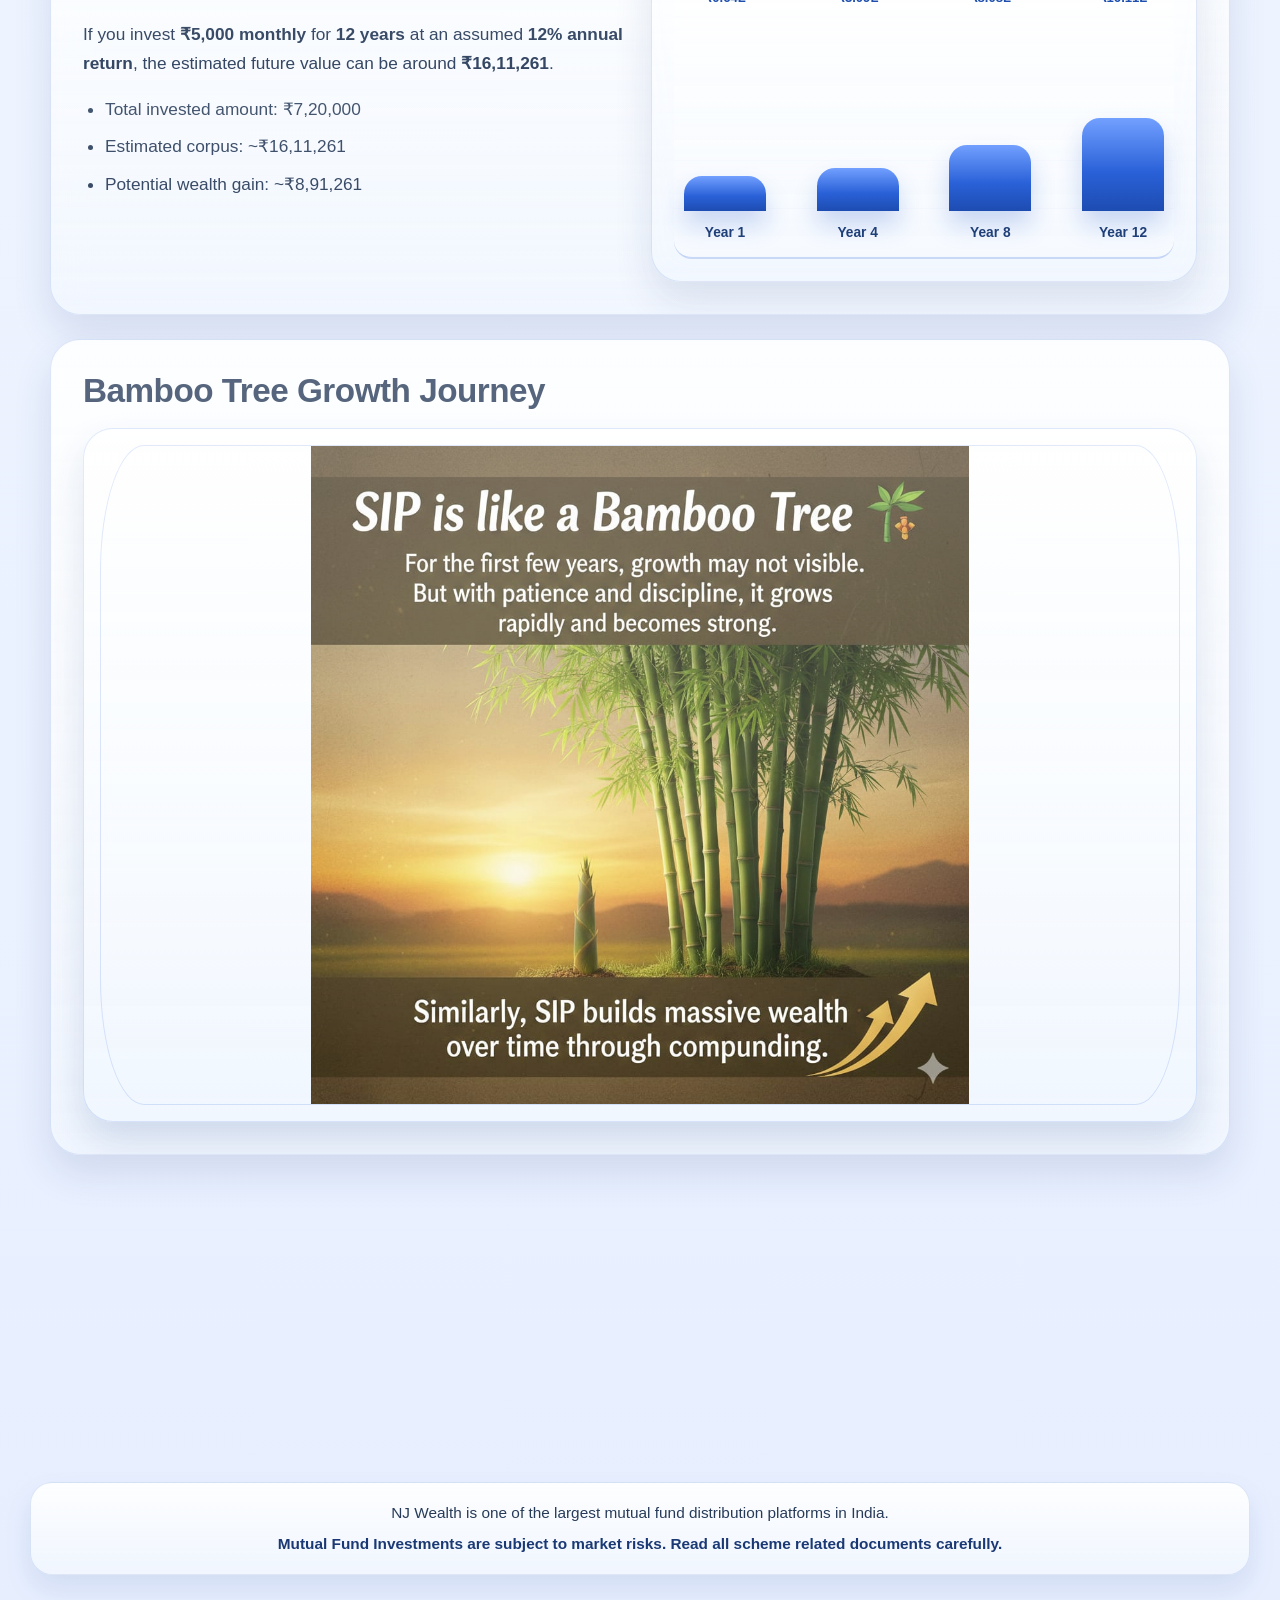
==== commit a354265d: "Update site content, footer, readability, and font" ====
--- a/index.html
+++ b/index.html
@@ -129,6 +129,11 @@
   </section>
 </main>
 
+<footer class="site-footer">
+  <p>NJ Wealth is one of the largest mutual fund distribution platforms in India.</p>
+  <p>Mutual Fund Investments are subject to market risks. Read all scheme related documents carefully.</p>
+</footer>
 <script src="script.js"></script>
 </body>
 </html>
+
--- a/style.css
+++ b/style.css
@@ -5,7 +5,7 @@
   --surface-strong: rgba(255, 255, 255, 0.92);
   --surface-soft: rgba(244, 248, 255, 0.85);
   --text: #0d2345;
-  --muted: #4d6486;
+  --muted: #273b59;
   --primary: #2657d6;
   --primary-dark: #183f9f;
   --primary-soft: rgba(38, 87, 214, 0.1);
@@ -34,7 +34,7 @@
 body {
   min-height: 100vh;
   overflow-x: hidden;
-  font-family: "Times New Roman", Times, serif;
+  font-family: "GrowwSans", "Segoe UI", "Helvetica Neue", Arial, sans-serif;
   font-size: 1.08rem;
   line-height: 1.7;
   color: var(--text);
@@ -75,9 +75,9 @@
 h2,
 h3,
 .brand {
-  font-family: "Times New Roman", Times, serif;
-  line-height: 1.14;
-  letter-spacing: -0.01em;
+  font-family: "GrowwSans", "Segoe UI", "Helvetica Neue", Arial, sans-serif;
+  line-height: 1.16;
+  letter-spacing: -0.015em;
 }
 
 a {
@@ -333,13 +333,15 @@
     linear-gradient(160deg, #1b4dd0, #123a97 55%, #102d74 100%);
   color: #eaf2ff;
   box-shadow: var(--shadow-deep);
+  align-self: start;
 }
 
 .distributor-box {
   display: grid;
-  align-content: center;
+  align-content: start;
   justify-items: center;
   gap: 14px;
+  padding-top: 8px;
   transform-style: preserve-3d;
 }
 
@@ -362,7 +364,7 @@
   max-height: 520px;
   height: auto;
   object-fit: contain;
-  object-position: center;
+  object-position: center top;
   border-radius: 18px;
   border: 2px solid rgba(227, 237, 255, 0.5);
   box-shadow: 0 16px 28px rgba(6, 30, 91, 0.28);
@@ -419,7 +421,7 @@
   justify-content: center;
   text-decoration: none;
   border: none;
-  font-family: "Times New Roman", Times, serif;
+  font-family: "GrowwSans", "Segoe UI", "Helvetica Neue", Arial, sans-serif;
   font-weight: 700;
   letter-spacing: 0.02em;
   color: #fff;
@@ -781,7 +783,8 @@
 }
 
 .about-hero-card p {
-  color: var(--muted);
+  color: #14263f;
+  font-weight: 500;
   max-width: 78ch;
   margin-bottom: 10px;
 }
@@ -1184,3 +1187,42 @@
     transform: none;
   }
 }
+
+.site-footer {
+  max-width: 1220px;
+  margin: 0 auto 26px;
+  padding: 18px 22px;
+  border: 1px solid rgba(120, 155, 222, 0.24);
+  border-radius: 22px;
+  background: linear-gradient(180deg, rgba(255, 255, 255, 0.9), rgba(242, 247, 255, 0.82));
+  box-shadow: 0 14px 28px rgba(18, 54, 129, 0.1);
+  text-align: center;
+}
+
+.site-footer p {
+  margin: 0;
+  color: var(--muted);
+  font-size: 0.96rem;
+  line-height: 1.6;
+}
+
+.site-footer p + p {
+  margin-top: 6px;
+  font-weight: 700;
+  color: #1a3974;
+}
+
+@media (max-width: 768px) {
+  .site-footer {
+    margin: 0 12px 18px;
+    padding: 16px 14px;
+    border-radius: 18px;
+  }
+
+  .site-footer p {
+    font-size: 0.9rem;
+  }
+}
+
+
+
